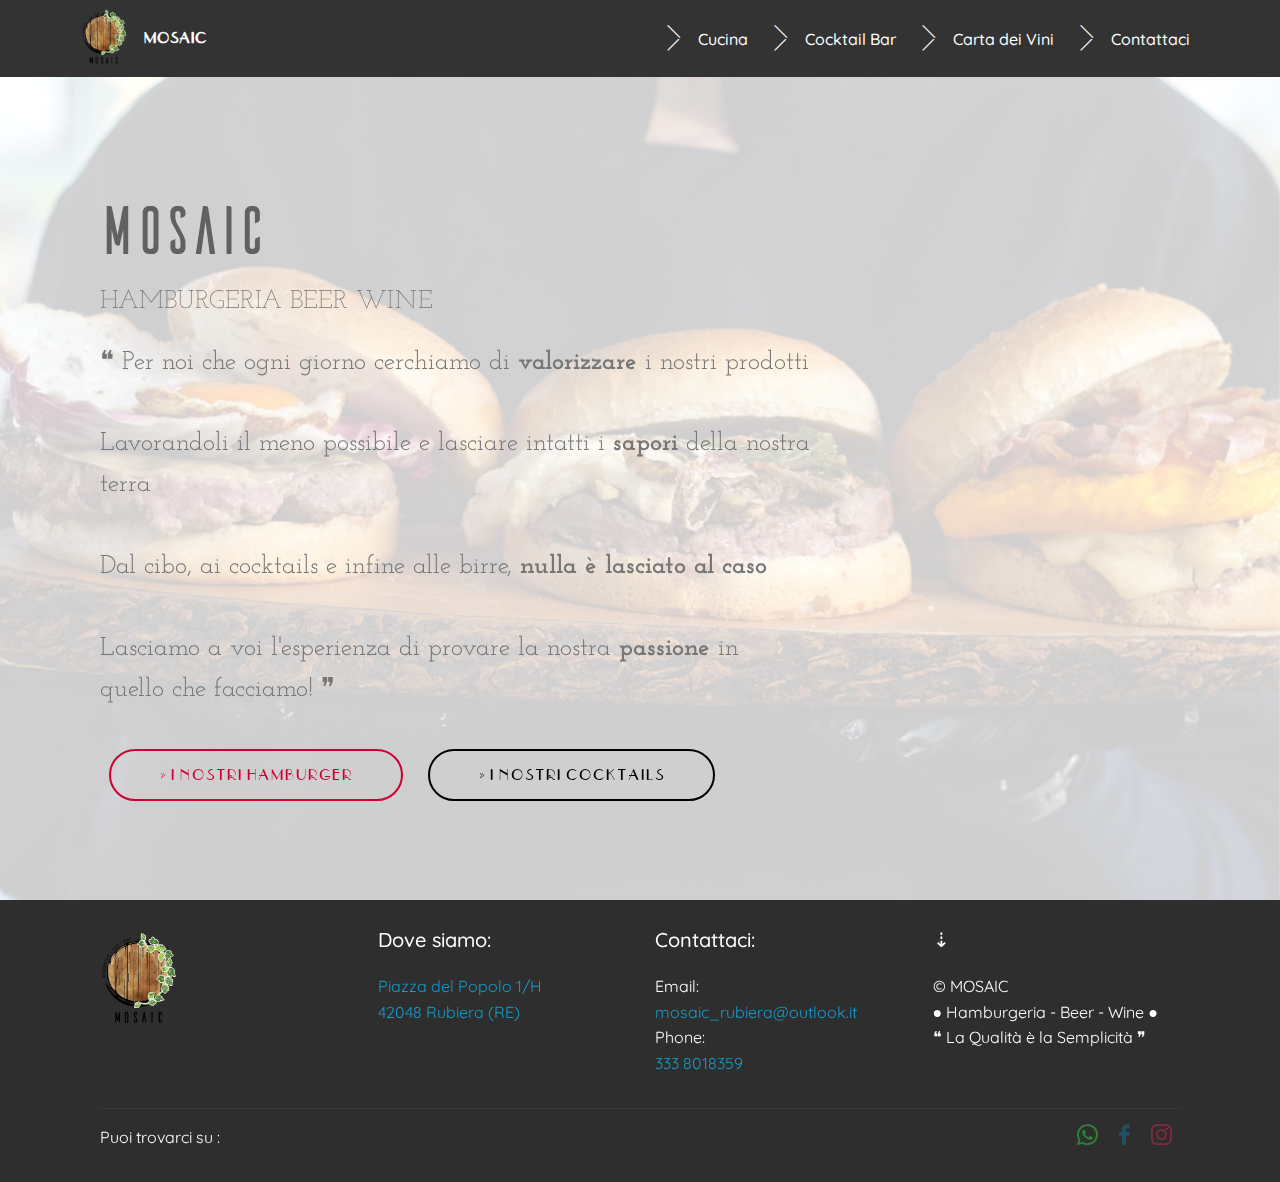
==== index.html @ 7e9bbbc9 "create github pages" ====
<!DOCTYPE html>
<html  >
<head>
  <!-- Site made with Mobirise Website Builder v4.12.3, https://mobirise.com -->
  <meta charset="UTF-8">
  <meta http-equiv="X-UA-Compatible" content="IE=edge">
  <meta name="generator" content="Mobirise v4.12.3, mobirise.com">
  <meta name="viewport" content="width=device-width, initial-scale=1, minimum-scale=1">
  <link rel="shortcut icon" href="assets/images/mosaic-logo-png-102x121.png" type="image/x-icon">
  <meta name="description" content="">
  
  
  <title>Home</title>
  <link rel="stylesheet" href="assets/web/assets/mobirise-icons/mobirise-icons.css">
  <link rel="stylesheet" href="assets/bootstrap/css/bootstrap.min.css">
  <link rel="stylesheet" href="assets/bootstrap/css/bootstrap-grid.min.css">
  <link rel="stylesheet" href="assets/bootstrap/css/bootstrap-reboot.min.css">
  <link rel="stylesheet" href="assets/socicon/css/styles.css">
  <link rel="stylesheet" href="assets/tether/tether.min.css">
  <link rel="stylesheet" href="assets/dropdown/css/style.css">
  <link rel="stylesheet" href="assets/theme/css/style.css">
  <link href="assets/fonts/style.css" rel="stylesheet">
  <link rel="preload" as="style" href="assets/mobirise/css/mbr-additional.css"><link rel="stylesheet" href="assets/mobirise/css/mbr-additional.css" type="text/css">
  
  
  
</head>
<body>
  <section class="menu cid-qTkzRZLJNu" once="menu" id="menu1-0">

    

    <nav class="navbar navbar-expand beta-menu navbar-dropdown align-items-center navbar-fixed-top navbar-toggleable-sm">
        <button class="navbar-toggler navbar-toggler-right" type="button" data-toggle="collapse" data-target="#navbarSupportedContent" aria-controls="navbarSupportedContent" aria-expanded="false" aria-label="Toggle navigation">
            <div class="hamburger">
                <span></span>
                <span></span>
                <span></span>
                <span></span>
            </div>
        </button>
        <div class="menu-logo">
            <div class="navbar-brand">
                <span class="navbar-logo">
                    <a href="https://mobirise.com">
                         <img src="assets/images/mosaic-logo-png-102x121.png" alt="Mobirise" title="" style="height: 3.8rem;">
                    </a>
                </span>
                <span class="navbar-caption-wrap"><a class="navbar-caption text-white display-4" href="index.html">
                        MOSAIC</a></span>
            </div>
        </div>
        <div class="collapse navbar-collapse" id="navbarSupportedContent">
            <ul class="navbar-nav nav-dropdown nav-right" data-app-modern-menu="true"><li class="nav-item">
                    <a class="nav-link link text-white display-7" href="page1.html"><span class="mbri-arrow-next mbr-iconfont mbr-iconfont-btn"></span>
                        
                        Cucina</a>
                </li><li class="nav-item"><a class="nav-link link text-white display-7" href="page2.html"><span class="mbri-arrow-next mbr-iconfont mbr-iconfont-btn"></span>
                        
                        Cocktail Bar</a></li><li class="nav-item"><a class="nav-link link text-white display-7" href="page3.html"><span class="mbri-arrow-next mbr-iconfont mbr-iconfont-btn"></span>
                        
                        Carta dei Vini</a></li>
                <li class="nav-item"><a class="nav-link link text-white display-7" href="page4.html"><span class="mbri-arrow-next mbr-iconfont mbr-iconfont-btn"></span>
                        
                        Contattaci</a></li></ul>
            
        </div>
    </nav>
</section>

<section class="engine"><a href="https://mobirise.info/k">develop free website</a></section><section class="header9 cid-rZrcafPmiM mbr-fullscreen mbr-parallax-background" id="header9-3">

    

    <div class="mbr-overlay" style="opacity: 0.8; background-color: rgb(255, 255, 255);">
    </div>

    <div class="container">
        <div class="media-container-column mbr-white col-lg-8 col-md-10">
            <h1 class="mbr-section-title align-left mbr-bold pb-3 mbr-fonts-style display-1"><br><span style="font-weight: normal;">MOSAIC</span></h1>
            <h3 class="mbr-section-subtitle align-left mbr-light pb-3 mbr-fonts-style display-5"><span style="font-style: normal;">
                HAMBURGERIA BEER WINE</span></h3>
            <p class="mbr-text align-left pb-3 mbr-fonts-style display-5">❝ Per noi che ogni giorno cerchiamo di <strong>valorizzare </strong>i nostri prodotti<br><br>Lavorandoli il meno possibile e lasciare intatti i <strong>sapori </strong>della nostra terra<br><br>Dal cibo, ai cocktails e infine alle birre, <strong>nulla è lasciato al caso</strong><br><br>Lasciamo a voi l'esperienza di provare la nostra <strong>passione </strong>in quello che facciamo! ❞<br></p>
            <div class="mbr-section-btn align-left"><a class="btn btn-md btn-secondary-outline display-4" href="page1.html">» I NOSTRI HAMBURGER</a>
                <a class="btn btn-md btn-black-outline display-4" href="page2.html">» I NOSTRI COCKTAILS</a></div>
        </div>
    </div>

    
</section>

<section class="cid-qTkAaeaxX5" id="footer1-2">

    

    

    <div class="container">
        <div class="media-container-row content text-white">
            <div class="col-12 col-md-3">
                <div class="media-wrap">
                    <a href="page4.html">
                        <img src="assets/images/mosaic-logo-png-192x228.png" alt="Mobirise" title="">
                    </a>
                </div>
            </div>
            <div class="col-12 col-md-3 mbr-fonts-style display-7">
                <h5 class="pb-3">Dove siamo:</h5>
                <p class="mbr-text"><a href="https://www.google.it/maps/place/MOSAIC+Hamburgeria+-+Beer+-+Wine/@44.6529522,10.77863,17z/data=!3m1!4b1!4m5!3m4!1s0x477ff0b0aa5f2885:0xf814ffbdeae01a5f!8m2!3d44.6529484!4d10.780824" target="_blank">Piazza del Popolo 1/H</a><br><a href="https://www.google.it/maps/place/MOSAIC+Hamburgeria+-+Beer+-+Wine/@44.6529522,10.77863,17z/data=!3m1!4b1!4m5!3m4!1s0x477ff0b0aa5f2885:0xf814ffbdeae01a5f!8m2!3d44.6529484!4d10.780824" target="_blank">42048 Rubiera (RE)</a></p>
            </div>
            <div class="col-12 col-md-3 mbr-fonts-style display-7">
                <h5 class="pb-3">
                    Contattaci:</h5>
                <p class="mbr-text">
                    Email:<br> <a href="mailto:mosaic_rubiera@outlook.it">mosaic_rubiera@outlook.it&nbsp;</a><br>Phone:<br> <a href="tel:+393338018359">333 8018359</a><br></p>
            </div>
            <div class="col-12 col-md-3 mbr-fonts-style display-7">
                <h5 class="pb-3">⇣</h5>
                <p class="mbr-text">© MOSAIC <br>● Hamburgeria - Beer - Wine ● 
<br>❝ La Qualità è la Semplicità ❞<br><br></p>
            </div>
        </div>
        <div class="footer-lower">
            <div class="media-container-row">
                <div class="col-sm-12">
                    <hr>
                </div>
            </div>
            <div class="media-container-row mbr-white">
                <div class="col-sm-6 copyright">
                    <p class="mbr-text mbr-fonts-style display-7">Puoi trovarci su :</p>
                </div>
                <div class="col-md-6">
                    <div class="social-list align-right">
                        <div class="soc-item">
                            <a href="https://wa.me/+393338018359">
                                <span class="mbr-iconfont mbr-iconfont-social socicon-whatsapp socicon" style="color: rgb(44, 216, 59); fill: rgb(44, 216, 59);"></span>
                            </a>
                        </div>
                        <div class="soc-item">
                            <a href="https://www.facebook.com/mosaic.rubiera" target="_blank">
                                <span class="mbr-iconfont mbr-iconfont-social socicon-facebook socicon" style="color: rgb(15, 118, 153); fill: rgb(15, 118, 153);"></span>
                            </a>
                        </div>
                        <div class="soc-item">
                            <a href="https://www.instagram.com/mosaic_rubiera/" target="_blank">
                                <span class="mbr-iconfont mbr-iconfont-social socicon-instagram socicon" style="color: rgb(204, 41, 82); fill: rgb(204, 41, 82);"></span>
                            </a>
                        </div>
                        
                        
                        
                    </div>
                </div>
            </div>
        </div>
    </div>
</section>


  <script src="assets/web/assets/jquery/jquery.min.js"></script>
  <script src="assets/popper/popper.min.js"></script>
  <script src="assets/bootstrap/js/bootstrap.min.js"></script>
  <script src="assets/tether/tether.min.js"></script>
  <script src="assets/dropdown/js/nav-dropdown.js"></script>
  <script src="assets/dropdown/js/navbar-dropdown.js"></script>
  <script src="assets/touchswipe/jquery.touch-swipe.min.js"></script>
  <script src="assets/parallax/jarallax.min.js"></script>
  <script src="assets/smoothscroll/smooth-scroll.js"></script>
  <script src="assets/theme/js/script.js"></script>
  
  
</body>
</html>
---- assets/web/assets/mobirise-icons/mobirise-icons.css ----
@font-face {
  font-family: 'MobiriseIcons';
  src:  url('mobirise-icons.eot?spat4u');
  src:  url('mobirise-icons.eot?spat4u#iefix') format('embedded-opentype'),
    url('mobirise-icons.ttf?spat4u') format('truetype'),
    url('mobirise-icons.woff?spat4u') format('woff'),
    url('mobirise-icons.svg?spat4u#MobiriseIcons') format('svg');
  font-weight: normal;
  font-style: normal;
  font-display: swap;
}

[class^="mbri-"], [class*=" mbri-"] {
  /* use !important to prevent issues with browser extensions that change fonts */
  font-family: MobiriseIcons !important;
  speak: none;
  font-style: normal;
  font-weight: normal;
  font-variant: normal;
  text-transform: none;
  line-height: 1;

  /* Better Font Rendering =========== */
  -webkit-font-smoothing: antialiased;
  -moz-osx-font-smoothing: grayscale;
}

.mbri-add-submenu:before {
  content: "\e900";
}
.mbri-alert:before {
  content: "\e901";
}
.mbri-align-center:before {
  content: "\e902";
}
.mbri-align-justify:before {
  content: "\e903";
}
.mbri-align-left:before {
  content: "\e904";
}
.mbri-align-right:before {
  content: "\e905";
}
.mbri-android:before {
  content: "\e906";
}
.mbri-apple:before {
  content: "\e907";
}
.mbri-arrow-down:before {
  content: "\e908";
}
.mbri-arrow-next:before {
  content: "\e909";
}
.mbri-arrow-prev:before {
  content: "\e90a";
}
.mbri-arrow-up:before {
  content: "\e90b";
}
.mbri-bold:before {
  content: "\e90c";
}
.mbri-bookmark:before {
  content: "\e90d";
}
.mbri-bootstrap:before {
  content: "\e90e";
}
.mbri-briefcase:before {
  content: "\e90f";
}
.mbri-browse:before {
  content: "\e910";
}
.mbri-bulleted-list:before {
  content: "\e911";
}
.mbri-calendar:before {
  content: "\e912";
}
.mbri-camera:before {
  content: "\e913";
}
.mbri-cart-add:before {
  content: "\e914";
}
.mbri-cart-full:before {
  content: "\e915";
}
.mbri-cash:before {
  content: "\e916";
}
.mbri-change-style:before {
  content: "\e917";
}
.mbri-chat:before {
  content: "\e918";
}
.mbri-clock:before {
  content: "\e919";
}
.mbri-close:before {
  content: "\e91a";
}
.mbri-cloud:before {
  content: "\e91b";
}
.mbri-code:before {
  content: "\e91c";
}
.mbri-contact-form:before {
  content: "\e91d";
}
.mbri-credit-card:before {
  content: "\e91e";
}
.mbri-cursor-click:before {
  content: "\e91f";
}
.mbri-cust-feedback:before {
  content: "\e920";
}
.mbri-database:before {
  content: "\e921";
}
.mbri-delivery:before {
  content: "\e922";
}
.mbri-desktop:before {
  content: "\e923";
}
.mbri-devices:before {
  content: "\e924";
}
.mbri-down:before {
  content: "\e925";
}
.mbri-download:before {
  content: "\e989";
}
.mbri-drag-n-drop:before {
  content: "\e927";
}
.mbri-drag-n-drop2:before {
  content: "\e928";
}
.mbri-edit:before {
  content: "\e929";
}
.mbri-edit2:before {
  content: "\e92a";
}
.mbri-error:before {
  content: "\e92b";
}
.mbri-extension:before {
  content: "\e92c";
}
.mbri-features:before {
  content: "\e92d";
}
.mbri-file:before {
  content: "\e92e";
}
.mbri-flag:before {
  content: "\e92f";
}
.mbri-folder:before {
  content: "\e930";
}
.mbri-gift:before {
  content: "\e931";
}
.mbri-github:before {
  content: "\e932";
}
.mbri-globe:before {
  content: "\e933";
}
.mbri-globe-2:before {
  content: "\e934";
}
.mbri-growing-chart:before {
  content: "\e935";
}
.mbri-hearth:before {
  content: "\e936";
}
.mbri-help:before {
  content: "\e937";
}
.mbri-home:before {
  content: "\e938";
}
.mbri-hot-cup:before {
  content: "\e939";
}
.mbri-idea:before {
  content: "\e93a";
}
.mbri-image-gallery:before {
  content: "\e93b";
}
.mbri-image-slider:before {
  content: "\e93c";
}
.mbri-info:before {
  content: "\e93d";
}
.mbri-italic:before {
  content: "\e93e";
}
.mbri-key:before {
  content: "\e93f";
}
.mbri-laptop:before {
  content: "\e940";
}
.mbri-layers:before {
  content: "\e941";
}
.mbri-left-right:before {
  content: "\e942";
}
.mbri-left:before {
  content: "\e943";
}
.mbri-letter:before {
  content: "\e944";
}
.mbri-like:before {
  content: "\e945";
}
.mbri-link:before {
  content: "\e946";
}
.mbri-lock:before {
  content: "\e947";
}
.mbri-login:before {
  content: "\e948";
}
.mbri-logout:before {
  content: "\e949";
}
.mbri-magic-stick:before {
  content: "\e94a";
}
.mbri-map-pin:before {
  content: "\e94b";
}
.mbri-menu:before {
  content: "\e94c";
}
.mbri-mobile:before {
  content: "\e94d";
}
.mbri-mobile2:before {
  content: "\e94e";
}
.mbri-mobirise:before {
  content: "\e94f";
}
.mbri-more-horizontal:before {
  content: "\e950";
}
.mbri-more-vertical:before {
  content: "\e951";
}
.mbri-music:before {
  content: "\e952";
}
.mbri-new-file:before {
  content: "\e953";
}
.mbri-numbered-list:before {
  content: "\e954";
}
.mbri-opened-folder:before {
  content: "\e955";
}
.mbri-pages:before {
  content: "\e956";
}
.mbri-paper-plane:before {
  content: "\e957";
}
.mbri-paperclip:before {
  content: "\e958";
}
.mbri-photo:before {
  content: "\e959";
}
.mbri-photos:before {
  content: "\e95a";
}
.mbri-pin:before {
  content: "\e95b";
}
.mbri-play:before {
  content: "\e95c";
}
.mbri-plus:before {
  content: "\e95d";
}
.mbri-preview:before {
  content: "\e95e";
}
.mbri-print:before {
  content: "\e95f";
}
.mbri-protect:before {
  content: "\e960";
}
.mbri-question:before {
  content: "\e961";
}
.mbri-quote-left:before {
  content: "\e962";
}
.mbri-quote-right:before {
  content: "\e963";
}
.mbri-refresh:before {
  content: "\e964";
}
.mbri-responsive:before {
  content: "\e965";
}
.mbri-right:before {
  content: "\e966";
}
.mbri-rocket:before {
  content: "\e967";
}
.mbri-sad-face:before {
  content: "\e968";
}
.mbri-sale:before {
  content: "\e969";
}
.mbri-save:before {
  content: "\e96a";
}
.mbri-search:before {
  content: "\e96b";
}
.mbri-setting:before {
  content: "\e96c";
}
.mbri-setting2:before {
  content: "\e96d";
}
.mbri-setting3:before {
  content: "\e96e";
}
.mbri-share:before {
  content: "\e96f";
}
.mbri-shopping-bag:before {
  content: "\e970";
}
.mbri-shopping-basket:before {
  content: "\e971";
}
.mbri-shopping-cart:before {
  content: "\e972";
}
.mbri-sites:before {
  content: "\e973";
}
.mbri-smile-face:before {
  content: "\e974";
}
.mbri-speed:before {
  content: "\e975";
}
.mbri-star:before {
  content: "\e976";
}
.mbri-success:before {
  content: "\e977";
}
.mbri-sun:before {
  content: "\e978";
}
.mbri-sun2:before {
  content: "\e979";
}
.mbri-tablet:before {
  content: "\e97a";
}
.mbri-tablet-vertical:before {
  content: "\e97b";
}
.mbri-target:before {
  content: "\e97c";
}
.mbri-timer:before {
  content: "\e97d";
}
.mbri-to-ftp:before {
  content: "\e97e";
}
.mbri-to-local-drive:before {
  content: "\e97f";
}
.mbri-touch-swipe:before {
  content: "\e980";
}
.mbri-touch:before {
  content: "\e981";
}
.mbri-trash:before {
  content: "\e982";
}
.mbri-underline:before {
  content: "\e983";
}
.mbri-unlink:before {
  content: "\e984";
}
.mbri-unlock:before {
  content: "\e985";
}
.mbri-up-down:before {
  content: "\e986";
}
.mbri-up:before {
  content: "\e987";
}
.mbri-update:before {
  content: "\e988";
}
.mbri-upload:before {
 content: "\e926"; 
}
.mbri-user:before {
  content: "\e98a";
}
.mbri-user2:before {
  content: "\e98b";
}
.mbri-users:before {
  content: "\e98c";
}
.mbri-video:before {
  content: "\e98d";
}
.mbri-video-play:before {
  content: "\e98e";
}
.mbri-watch:before {
  content: "\e98f";
}
.mbri-website-theme:before {
  content: "\e990";
}
.mbri-wifi:before {
  content: "\e991";
}
.mbri-windows:before {
  content: "\e992";
}
.mbri-zoom-out:before {
  content: "\e993";
}
.mbri-redo:before {
  content: "\e994";
}
.mbri-undo:before {
  content: "\e995";
}
---- assets/socicon/css/styles.css ----
@charset "UTF-8";

@font-face {
  font-family: 'Socicon';
  src:  url('../fonts/socicon.eot');
  src:  url('../fonts/socicon.eot?#iefix') format('embedded-opentype'),
    url('../fonts/socicon.woff2') format('woff2'),
    url('../fonts/socicon.ttf') format('truetype'),
    url('../fonts/socicon.woff') format('woff'),
    url('../fonts/socicon.svg#socicon') format('svg');
  font-weight: normal;
  font-style: normal;
}

[data-icon]:before {
  font-family: "socicon" !important;
  content: attr(data-icon);
  font-style: normal !important;
  font-weight: normal !important;
  font-variant: normal !important;
  text-transform: none !important;
  speak: none;
  line-height: 1;
  -webkit-font-smoothing: antialiased;
  -moz-osx-font-smoothing: grayscale;
}

[class^="socicon-"], [class*=" socicon-"] {
  /* use !important to prevent issues with browser extensions that change fonts */
  font-family: 'Socicon' !important;
  speak: none;
  font-style: normal;
  font-weight: normal;
  font-variant: normal;
  text-transform: none;
  line-height: 1;

  /* Better Font Rendering =========== */
  -webkit-font-smoothing: antialiased;
  -moz-osx-font-smoothing: grayscale;
}

.socicon-eitaa:before {
  content: "\e97c";
}
.socicon-soroush:before {
  content: "\e97d";
}
.socicon-bale:before {
  content: "\e97e";
}
.socicon-zazzle:before {
  content: "\e97b";
}
.socicon-society6:before {
  content: "\e97a";
}
.socicon-redbubble:before {
  content: "\e979";
}
.socicon-avvo:before {
  content: "\e978";
}
.socicon-stitcher:before {
  content: "\e977";
}
.socicon-googlehangouts:before {
  content: "\e974";
}
.socicon-dlive:before {
  content: "\e975";
}
.socicon-vsco:before {
  content: "\e976";
}
.socicon-flipboard:before {
  content: "\e973";
}
.socicon-ubuntu:before {
  content: "\e958";
}
.socicon-artstation:before {
  content: "\e959";
}
.socicon-invision:before {
  content: "\e95a";
}
.socicon-torial:before {
  content: "\e95b";
}
.socicon-collectorz:before {
  content: "\e95c";
}
.socicon-seenthis:before {
  content: "\e95d";
}
.socicon-googleplaymusic:before {
  content: "\e95e";
}
.socicon-debian:before {
  content: "\e95f";
}
.socicon-filmfreeway:before {
  content: "\e960";
}
.socicon-gnome:before {
  content: "\e961";
}
.socicon-itchio:before {
  content: "\e962";
}
.socicon-jamendo:before {
  content: "\e963";
}
.socicon-mix:before {
  content: "\e964";
}
.socicon-sharepoint:before {
  content: "\e965";
}
.socicon-tinder:before {
  content: "\e966";
}
.socicon-windguru:before {
  content: "\e967";
}
.socicon-cdbaby:before {
  content: "\e968";
}
.socicon-elementaryos:before {
  content: "\e969";
}
.socicon-stage32:before {
  content: "\e96a";
}
.socicon-tiktok:before {
  content: "\e96b";
}
.socicon-gitter:before {
  content: "\e96c";
}
.socicon-letterboxd:before {
  content: "\e96d";
}
.socicon-threema:before {
  content: "\e96e";
}
.socicon-splice:before {
  content: "\e96f";
}
.socicon-metapop:before {
  content: "\e970";
}
.socicon-naver:before {
  content: "\e971";
}
.socicon-remote:before {
  content: "\e972";
}
.socicon-internet:before {
  content: "\e957";
}
.socicon-moddb:before {
  content: "\e94b";
}
.socicon-indiedb:before {
  content: "\e94c";
}
.socicon-traxsource:before {
  content: "\e94d";
}
.socicon-gamefor:before {
  content: "\e94e";
}
.socicon-pixiv:before {
  content: "\e94f";
}
.socicon-myanimelist:before {
  content: "\e950";
}
.socicon-blackberry:before {
  content: "\e951";
}
.socicon-wickr:before {
  content: "\e952";
}
.socicon-spip:before {
  content: "\e953";
}
.socicon-napster:before {
  content: "\e954";
}
.socicon-beatport:before {
  content: "\e955";
}
.socicon-hackerone:before {
  content: "\e956";
}
.socicon-hackernews:before {
  content: "\e946";
}
.socicon-smashwords:before {
  content: "\e947";
}
.socicon-kobo:before {
  content: "\e948";
}
.socicon-bookbub:before {
  content: "\e949";
}
.socicon-mailru:before {
  content: "\e94a";
}
.socicon-gitlab:before {
  content: "\e945";
}
.socicon-instructables:before {
  content: "\e944";
}
.socicon-portfolio:before {
  content: "\e943";
}
.socicon-codered:before {
  content: "\e940";
}
.socicon-origin:before {
  content: "\e941";
}
.socicon-nextdoor:before {
  content: "\e942";
}
.socicon-udemy:before {
  content: "\e93f";
}
.socicon-livemaster:before {
  content: "\e93e";
}
.socicon-crunchbase:before {
  content: "\e93b";
}
.socicon-homefy:before {
  content: "\e93c";
}
.socicon-calendly:before {
  content: "\e93d";
}
.socicon-realtor:before {
  content: "\e90f";
}
.socicon-tidal:before {
  content: "\e910";
}
.socicon-qobuz:before {
  content: "\e911";
}
.socicon-natgeo:before {
  content: "\e912";
}
.socicon-mastodon:before {
  content: "\e913";
}
.socicon-unsplash:before {
  content: "\e914";
}
.socicon-homeadvisor:before {
  content: "\e915";
}
.socicon-angieslist:before {
  content: "\e916";
}
.socicon-codepen:before {
  content: "\e917";
}
.socicon-slack:before {
  content: "\e918";
}
.socicon-openaigym:before {
  content: "\e919";
}
.socicon-logmein:before {
  content: "\e91a";
}
.socicon-fiverr:before {
  content: "\e91b";
}
.socicon-gotomeeting:before {
  content: "\e91c";
}
.socicon-aliexpress:before {
  content: "\e91d";
}
.socicon-guru:before {
  content: "\e91e";
}
.socicon-appstore:before {
  content: "\e91f";
}
.socicon-homes:before {
  content: "\e920";
}
.socicon-zoom:before {
  content: "\e921";
}
.socicon-alibaba:before {
  content: "\e922";
}
.socicon-craigslist:before {
  content: "\e923";
}
.socicon-wix:before {
  content: "\e924";
}
.socicon-redfin:before {
  content: "\e925";
}
.socicon-googlecalendar:before {
  content: "\e926";
}
.socicon-shopify:before {
  content: "\e927";
}
.socicon-freelancer:before {
  content: "\e928";
}
.socicon-seedrs:before {
  content: "\e929";
}
.socicon-bing:before {
  content: "\e92a";
}
.socicon-doodle:before {
  content: "\e92b";
}
.socicon-bonanza:before {
  content: "\e92c";
}
.socicon-squarespace:before {
  content: "\e92d";
}
.socicon-toptal:before {
  content: "\e92e";
}
.socicon-gust:before {
  content: "\e92f";
}
.socicon-ask:before {
  content: "\e930";
}
.socicon-trulia:before {
  content: "\e931";
}
.socicon-loomly:before {
  content: "\e932";
}
.socicon-ghost:before {
  content: "\e933";
}
.socicon-upwork:before {
  content: "\e934";
}
.socicon-fundable:before {
  content: "\e935";
}
.socicon-booking:before {
  content: "\e936";
}
.socicon-googlemaps:before {
  content: "\e937";
}
.socicon-zillow:before {
  content: "\e938";
}
.socicon-niconico:before {
  content: "\e939";
}
.socicon-toneden:before {
  content: "\e93a";
}
.socicon-augment:before {
  content: "\e908";
}
.socicon-bitbucket:before {
  content: "\e909";
}
.socicon-fyuse:before {
  content: "\e90a";
}
.socicon-yt-gaming:before {
  content: "\e90b";
}
.socicon-sketchfab:before {
  content: "\e90c";
}
.socicon-mobcrush:before {
  content: "\e90d";
}
.socicon-microsoft:before {
  content: "\e90e";
}
.socicon-pandora:before {
  content: "\e907";
}
.socicon-messenger:before {
  content: "\e906";
}
.socicon-gamewisp:before {
  content: "\e905";
}
.socicon-bloglovin:before {
  content: "\e904";
}
.socicon-tunein:before {
  content: "\e903";
}
.socicon-gamejolt:before {
  content: "\e901";
}
.socicon-trello:before {
  content: "\e902";
}
.socicon-spreadshirt:before {
  content: "\e900";
}
.socicon-500px:before {
  content: "\e000";
}
.socicon-8tracks:before {
  content: "\e001";
}
.socicon-airbnb:before {
  content: "\e002";
}
.socicon-alliance:before {
  content: "\e003";
}
.socicon-amazon:before {
  content: "\e004";
}
.socicon-amplement:before {
  content: "\e005";
}
.socicon-android:before {
  content: "\e006";
}
.socicon-angellist:before {
  content: "\e007";
}
.socicon-apple:before {
  content: "\e008";
}
.socicon-appnet:before {
  content: "\e009";
}
.socicon-baidu:before {
  content: "\e00a";
}
.socicon-bandcamp:before {
  content: "\e00b";
}
.socicon-battlenet:before {
  content: "\e00c";
}
.socicon-mixer:before {
  content: "\e00d";
}
.socicon-bebee:before {
  content: "\e00e";
}
.socicon-bebo:before {
  content: "\e00f";
}
.socicon-behance:before {
  content: "\e010";
}
.socicon-blizzard:before {
  content: "\e011";
}
.socicon-blogger:before {
  content: "\e012";
}
.socicon-buffer:before {
  content: "\e013";
}
.socicon-chrome:before {
  content: "\e014";
}
.socicon-coderwall:before {
  content: "\e015";
}
.socicon-curse:before {
  content: "\e016";
}
.socicon-dailymotion:before {
  content: "\e017";
}
.socicon-deezer:before {
  content: "\e018";
}
.socicon-delicious:before {
  content: "\e019";
}
.socicon-deviantart:before {
  content: "\e01a";
}
.socicon-diablo:before {
  content: "\e01b";
}
.socicon-digg:before {
  content: "\e01c";
}
.socicon-discord:before {
  content: "\e01d";
}
.socicon-disqus:before {
  content: "\e01e";
}
.socicon-douban:before {
  content: "\e01f";
}
.socicon-draugiem:before {
  content: "\e020";
}
.socicon-dribbble:before {
  content: "\e021";
}
.socicon-drupal:before {
  content: "\e022";
}
.socicon-ebay:before {
  content: "\e023";
}
.socicon-ello:before {
  content: "\e024";
}
.socicon-endomodo:before {
  content: "\e025";
}
.socicon-envato:before {
  content: "\e026";
}
.socicon-etsy:before {
  content: "\e027";
}
.socicon-facebook:before {
  content: "\e028";
}
.socicon-feedburner:before {
  content: "\e029";
}
.socicon-filmweb:before {
  content: "\e02a";
}
.socicon-firefox:before {
  content: "\e02b";
}
.socicon-flattr:before {
  content: "\e02c";
}
.socicon-flickr:before {
  content: "\e02d";
}
.socicon-formulr:before {
  content: "\e02e";
}
.socicon-forrst:before {
  content: "\e02f";
}
.socicon-foursquare:before {
  content: "\e030";
}
.socicon-friendfeed:before {
  content: "\e031";
}
.socicon-github:before {
  content: "\e032";
}
.socicon-goodreads:before {
  content: "\e033";
}
.socicon-google:before {
  content: "\e034";
}
.socicon-googlescholar:before {
  content: "\e035";
}
.socicon-googlegroups:before {
  content: "\e036";
}
.socicon-googlephotos:before {
  content: "\e037";
}
.socicon-googleplus:before {
  content: "\e038";
}
.socicon-grooveshark:before {
  content: "\e039";
}
.socicon-hackerrank:before {
  content: "\e03a";
}
.socicon-hearthstone:before {
  content: "\e03b";
}
.socicon-hellocoton:before {
  content: "\e03c";
}
.socicon-heroes:before {
  content: "\e03d";
}
.socicon-smashcast:before {
  content: "\e03e";
}
.socicon-horde:before {
  content: "\e03f";
}
.socicon-houzz:before {
  content: "\e040";
}
.socicon-icq:before {
  content: "\e041";
}
.socicon-identica:before {
  content: "\e042";
}
.socicon-imdb:before {
  content: "\e043";
}
.socicon-instagram:before {
  content: "\e044";
}
.socicon-issuu:before {
  content: "\e045";
}
.socicon-istock:before {
  content: "\e046";
}
.socicon-itunes:before {
  content: "\e047";
}
.socicon-keybase:before {
  content: "\e048";
}
.socicon-lanyrd:before {
  content: "\e049";
}
.socicon-lastfm:before {
  content: "\e04a";
}
.socicon-line:before {
  content: "\e04b";
}
.socicon-linkedin:before {
  content: "\e04c";
}
.socicon-livejournal:before {
  content: "\e04d";
}
.socicon-lyft:before {
  content: "\e04e";
}
.socicon-macos:before {
  content: "\e04f";
}
.socicon-mail:before {
  content: "\e050";
}
.socicon-medium:before {
  content: "\e051";
}
.socicon-meetup:before {
  content: "\e052";
}
.socicon-mixcloud:before {
  content: "\e053";
}
.socicon-modelmayhem:before {
  content: "\e054";
}
.socicon-mumble:before {
  content: "\e055";
}
.socicon-myspace:before {
  content: "\e056";
}
.socicon-newsvine:before {
  content: "\e057";
}
.socicon-nintendo:before {
  content: "\e058";
}
.socicon-npm:before {
  content: "\e059";
}
.socicon-odnoklassniki:before {
  content: "\e05a";
}
.socicon-openid:before {
  content: "\e05b";
}
.socicon-opera:before {
  content: "\e05c";
}
.socicon-outlook:before {
  content: "\e05d";
}
.socicon-overwatch:before {
  content: "\e05e";
}
.socicon-patreon:before {
  content: "\e05f";
}
.socicon-paypal:before {
  content: "\e060";
}
.socicon-periscope:before {
  content: "\e061";
}
.socicon-persona:before {
  content: "\e062";
}
.socicon-pinterest:before {
  content: "\e063";
}
.socicon-play:before {
  content: "\e064";
}
.socicon-player:before {
  content: "\e065";
}
.socicon-playstation:before {
  content: "\e066";
}
.socicon-pocket:before {
  content: "\e067";
}
.socicon-qq:before {
  content: "\e068";
}
.socicon-quora:before {
  content: "\e069";
}
.socicon-raidcall:before {
  content: "\e06a";
}
.socicon-ravelry:before {
  content: "\e06b";
}
.socicon-reddit:before {
  content: "\e06c";
}
.socicon-renren:before {
  content: "\e06d";
}
.socicon-researchgate:before {
  content: "\e06e";
}
.socicon-residentadvisor:before {
  content: "\e06f";
}
.socicon-reverbnation:before {
  content: "\e070";
}
.socicon-rss:before {
  content: "\e071";
}
.socicon-sharethis:before {
  content: "\e072";
}
.socicon-skype:before {
  content: "\e073";
}
.socicon-slideshare:before {
  content: "\e074";
}
.socicon-smugmug:before {
  content: "\e075";
}
.socicon-snapchat:before {
  content: "\e076";
}
.socicon-songkick:before {
  content: "\e077";
}
.socicon-soundcloud:before {
  content: "\e078";
}
.socicon-spotify:before {
  content: "\e079";
}
.socicon-stackexchange:before {
  content: "\e07a";
}
.socicon-stackoverflow:before {
  content: "\e07b";
}
.socicon-starcraft:before {
  content: "\e07c";
}
.socicon-stayfriends:before {
  content: "\e07d";
}
.socicon-steam:before {
  content: "\e07e";
}
.socicon-storehouse:before {
  content: "\e07f";
}
.socicon-strava:before {
  content: "\e080";
}
.socicon-streamjar:before {
  content: "\e081";
}
.socicon-stumbleupon:before {
  content: "\e082";
}
.socicon-swarm:before {
  content: "\e083";
}
.socicon-teamspeak:before {
  content: "\e084";
}
.socicon-teamviewer:before {
  content: "\e085";
}
.socicon-technorati:before {
  content: "\e086";
}
.socicon-telegram:before {
  content: "\e087";
}
.socicon-tripadvisor:before {
  content: "\e088";
}
.socicon-tripit:before {
  content: "\e089";
}
.socicon-triplej:before {
  content: "\e08a";
}
.socicon-tumblr:before {
  content: "\e08b";
}
.socicon-twitch:before {
  content: "\e08c";
}
.socicon-twitter:before {
  content: "\e08d";
}
.socicon-uber:before {
  content: "\e08e";
}
.socicon-ventrilo:before {
  content: "\e08f";
}
.socicon-viadeo:before {
  content: "\e090";
}
.socicon-viber:before {
  content: "\e091";
}
.socicon-viewbug:before {
  content: "\e092";
}
.socicon-vimeo:before {
  content: "\e093";
}
.socicon-vine:before {
  content: "\e094";
}
.socicon-vkontakte:before {
  content: "\e095";
}
.socicon-warcraft:before {
  content: "\e096";
}
.socicon-wechat:before {
  content: "\e097";
}
.socicon-weibo:before {
  content: "\e098";
}
.socicon-whatsapp:before {
  content: "\e099";
}
.socicon-wikipedia:before {
  content: "\e09a";
}
.socicon-windows:before {
  content: "\e09b";
}
.socicon-wordpress:before {
  content: "\e09c";
}
.socicon-wykop:before {
  content: "\e09d";
}
.socicon-xbox:before {
  content: "\e09e";
}
.socicon-xing:before {
  content: "\e09f";
}
.socicon-yahoo:before {
  content: "\e0a0";
}
.socicon-yammer:before {
  content: "\e0a1";
}
.socicon-yandex:before {
  content: "\e0a2";
}
.socicon-yelp:before {
  content: "\e0a3";
}
.socicon-younow:before {
  content: "\e0a4";
}
.socicon-youtube:before {
  content: "\e0a5";
}
.socicon-zapier:before {
  content: "\e0a6";
}
.socicon-zerply:before {
  content: "\e0a7";
}
.socicon-zomato:before {
  content: "\e0a8";
}
.socicon-zynga:before {
  content: "\e0a9";
}
---- assets/dropdown/css/style.css ----
.navbar-dropdown {
  left: 0;
  padding: 0;
  position: absolute;
  right: 0;
  top: 0;
  transition: all 0.45s ease;
  z-index: 1030;
  background: #282828; }
  .navbar-dropdown .navbar-logo {
    margin-right: 0.8rem;
    transition: margin 0.3s ease-in-out;
    vertical-align: middle; }
    .navbar-dropdown .navbar-logo img {
      height: 3.125rem;
      transition: all 0.3s ease-in-out; }
    .navbar-dropdown .navbar-logo.mbr-iconfont {
      font-size: 3.125rem;
      line-height: 3.125rem; }
  .navbar-dropdown .navbar-caption {
    font-weight: 700;
    white-space: normal;
    vertical-align: -4px;
    line-height: 3.125rem !important; }
    .navbar-dropdown .navbar-caption, .navbar-dropdown .navbar-caption:hover {
      color: inherit;
      text-decoration: none; }
  .navbar-dropdown .mbr-iconfont + .navbar-caption {
    vertical-align: -1px; }
  .navbar-dropdown.navbar-fixed-top {
    position: fixed; }
  .navbar-dropdown .navbar-brand span {
    vertical-align: -4px; }
  .navbar-dropdown.bg-color.transparent {
    background: none; }
  .navbar-dropdown.navbar-short .navbar-brand {
    padding: 0.625rem 0; }
    .navbar-dropdown.navbar-short .navbar-brand span {
      vertical-align: -1px; }
  .navbar-dropdown.navbar-short .navbar-caption {
    line-height: 2.375rem !important;
    vertical-align: -2px; }
  .navbar-dropdown.navbar-short .navbar-logo {
    margin-right: 0.5rem; }
    .navbar-dropdown.navbar-short .navbar-logo img {
      height: 2.375rem; }
    .navbar-dropdown.navbar-short .navbar-logo.mbr-iconfont {
      font-size: 2.375rem;
      line-height: 2.375rem; }
  .navbar-dropdown.navbar-short .mbr-table-cell {
    height: 3.625rem; }
  .navbar-dropdown .navbar-close {
    left: 0.6875rem;
    position: fixed;
    top: 0.75rem;
    z-index: 1000; }
  .navbar-dropdown .hamburger-icon {
    content: "";
    display: inline-block;
    vertical-align: middle;
    width: 16px;
    -webkit-box-shadow: 0 -6px 0 1px #282828,0 0 0 1px #282828,0 6px 0 1px #282828;
    -moz-box-shadow: 0 -6px 0 1px #282828,0 0 0 1px #282828,0 6px 0 1px #282828;
    box-shadow: 0 -6px 0 1px #282828,0 0 0 1px #282828,0 6px 0 1px #282828; }

.dropdown-menu .dropdown-toggle[data-toggle="dropdown-submenu"]::after {
  border-bottom: 0.35em solid transparent;
  border-left: 0.35em solid;
  border-right: 0;
  border-top: 0.35em solid transparent;
  margin-left: 0.3rem; }

.dropdown-menu .dropdown-item:focus {
  outline: 0; }

.nav-dropdown {
  font-size: 0.75rem;
  font-weight: 500;
  height: auto !important; }
  .nav-dropdown .nav-btn {
    padding-left: 1rem; }
  .nav-dropdown .link {
    margin: .667em 1.667em;
    font-weight: 500;
    padding: 0;
    transition: color .2s ease-in-out; }
    .nav-dropdown .link.dropdown-toggle {
      margin-right: 2.583em; }
      .nav-dropdown .link.dropdown-toggle::after {
        margin-left: .25rem;
        border-top: 0.35em solid;
        border-right: 0.35em solid transparent;
        border-left: 0.35em solid transparent;
        border-bottom: 0; }
      .nav-dropdown .link.dropdown-toggle[aria-expanded="true"] {
        margin: 0;
        padding: 0.667em 3.263em  0.667em 1.667em; }
  .nav-dropdown .link::after,
  .nav-dropdown .dropdown-item::after {
    color: inherit; }
  .nav-dropdown .btn {
    font-size: 0.75rem;
    font-weight: 700;
    letter-spacing: 0;
    margin-bottom: 0;
    padding-left: 1.25rem;
    padding-right: 1.25rem; }
  .nav-dropdown .dropdown-menu {
    border-radius: 0;
    border: 0;
    left: 0;
    margin: 0;
    padding-bottom: 1.25rem;
    padding-top: 1.25rem;
    position: relative; }
  .nav-dropdown .dropdown-submenu {
    margin-left: 0.125rem;
    top: 0; }
  .nav-dropdown .dropdown-item {
    font-weight: 500;
    line-height: 2;
    padding: 0.3846em 4.615em 0.3846em 1.5385em;
    position: relative;
    transition: color .2s ease-in-out, background-color .2s ease-in-out; }
    .nav-dropdown .dropdown-item::after {
      margin-top: -0.3077em;
      position: absolute;
      right: 1.1538em;
      top: 50%; }
    .nav-dropdown .dropdown-item:focus, .nav-dropdown .dropdown-item:hover {
      background: none; }

@media (max-width: 767px) {
  .nav-dropdown.navbar-toggleable-sm {
    bottom: 0;
    display: none;
    left: 0;
    overflow-x: hidden;
    position: fixed;
    top: 0;
    transform: translateX(-100%);
    -ms-transform: translateX(-100%);
    -webkit-transform: translateX(-100%);
    width: 18.75rem;
    z-index: 999; } }
.nav-dropdown.navbar-toggleable-xl {
  bottom: 0;
  display: none;
  left: 0;
  overflow-x: hidden;
  position: fixed;
  top: 0;
  transform: translateX(-100%);
  -ms-transform: translateX(-100%);
  -webkit-transform: translateX(-100%);
  width: 18.75rem;
  z-index: 999; }

.nav-dropdown-sm {
  display: block !important;
  overflow-x: hidden;
  overflow: auto;
  padding-top: 3.875rem; }
  .nav-dropdown-sm::after {
    content: "";
    display: block;
    height: 3rem;
    width: 100%; }
  .nav-dropdown-sm.collapse.in ~ .navbar-close {
    display: block !important; }
  .nav-dropdown-sm.collapsing, .nav-dropdown-sm.collapse.in {
    transform: translateX(0);
    -ms-transform: translateX(0);
    -webkit-transform: translateX(0);
    transition: all 0.25s ease-out;
    -webkit-transition: all 0.25s ease-out;
    background: #282828; }
  .nav-dropdown-sm.collapsing[aria-expanded="false"] {
    transform: translateX(-100%);
    -ms-transform: translateX(-100%);
    -webkit-transform: translateX(-100%); }
  .nav-dropdown-sm .nav-item {
    display: block;
    margin-left: 0 !important;
    padding-left: 0; }
  .nav-dropdown-sm .link,
  .nav-dropdown-sm .dropdown-item {
    border-top: 1px dotted rgba(255, 255, 255, 0.1);
    font-size: 0.8125rem;
    line-height: 1.6;
    margin: 0 !important;
    padding: 0.875rem 2.4rem 0.875rem 1.5625rem !important;
    position: relative;
    white-space: normal; }
    .nav-dropdown-sm .link:focus, .nav-dropdown-sm .link:hover,
    .nav-dropdown-sm .dropdown-item:focus,
    .nav-dropdown-sm .dropdown-item:hover {
      background: rgba(0, 0, 0, 0.2) !important;
      color: #c0a375; }
  .nav-dropdown-sm .nav-btn {
    position: relative;
    padding: 1.5625rem 1.5625rem 0 1.5625rem; }
    .nav-dropdown-sm .nav-btn::before {
      border-top: 1px dotted rgba(255, 255, 255, 0.1);
      content: "";
      left: 0;
      position: absolute;
      top: 0;
      width: 100%; }
    .nav-dropdown-sm .nav-btn + .nav-btn {
      padding-top: 0.625rem; }
      .nav-dropdown-sm .nav-btn + .nav-btn::before {
        display: none; }
  .nav-dropdown-sm .btn {
    padding: 0.625rem 0; }
  .nav-dropdown-sm .dropdown-toggle[data-toggle="dropdown-submenu"]::after {
    margin-left: .25rem;
    border-top: 0.35em solid;
    border-right: 0.35em solid transparent;
    border-left: 0.35em solid transparent;
    border-bottom: 0; }
  .nav-dropdown-sm .dropdown-toggle[data-toggle="dropdown-submenu"][aria-expanded="true"]::after {
    border-top: 0;
    border-right: 0.35em solid transparent;
    border-left: 0.35em solid transparent;
    border-bottom: 0.35em solid; }
  .nav-dropdown-sm .dropdown-menu {
    margin: 0;
    padding: 0;
    position: relative;
    top: 0;
    left: 0;
    width: 100%;
    border: 0;
    float: none;
    border-radius: 0;
    background: none; }
  .nav-dropdown-sm .dropdown-submenu {
    left: 100%;
    margin-left: 0.125rem;
    margin-top: -1.25rem;
    top: 0; }

.navbar-toggleable-sm .nav-dropdown .dropdown-menu {
  position: absolute; }

.navbar-toggleable-sm .nav-dropdown .dropdown-submenu {
  left: 100%;
  margin-left: 0.125rem;
  margin-top: -1.25rem;
  top: 0; }

.navbar-toggleable-sm.opened .nav-dropdown .dropdown-menu {
  position: relative; }

.navbar-toggleable-sm.opened .nav-dropdown .dropdown-submenu {
  left: 0;
  margin-left: 00rem;
  margin-top: 0rem;
  top: 0; }

.is-builder .nav-dropdown.collapsing {
  transition: none !important; }

/*# sourceMappingURL=style.css.map */
---- assets/theme/css/style.css ----
@charset "UTF-8";
/*!
 * Mobirise v4 theme (https://mobirise.com/)
 * Copyright 2017 Mobirise
 */
section {
  background-color: #eeeeee;
}

body {
  font-style: normal;
  line-height: 1.5;
}

section,
.container,
.container-fluid {
  position: relative;
  word-wrap: break-word;
}

a.mbr-iconfont:hover {
  text-decoration: none;
}

.article .lead p,
.article .lead ul,
.article .lead ol,
.article .lead pre,
.article .lead blockquote {
  margin-bottom: 0;
}

ul,
ol,
pre,
blockquote {
  margin-bottom: 2.3125rem;
}

pre {
  background: #f4f4f4;
  padding: 10px 24px;
  white-space: pre-wrap;
}

.inactive {
  -webkit-user-select: none;
  -moz-user-select: none;
  -ms-user-select: none;
  user-select: none;
  pointer-events: none;
  -webkit-user-drag: none;
  user-drag: none;
}

.mbr-section__comments .row {
  justify-content: center;
  -webkit-justify-content: center;
}

a {
  font-style: normal;
  font-weight: 400;
  cursor: pointer;
}
a, a:hover {
  text-decoration: none;
}

figure {
  margin-bottom: 0;
}

body {
  color: #232323;
}

h1,
h2,
h3,
h4,
h5,
h6,
.h1,
.h2,
.h3,
.h4,
.h5,
.h6,
.display-1,
.display-2,
.display-3,
.display-4 {
  line-height: 1;
  word-break: break-word;
  word-wrap: break-word;
}

.mbr-section-title {
  font-style: normal;
  line-height: 1.2;
}

.mbr-section-subtitle {
  line-height: 1.3;
}

.mbr-text {
  font-style: normal;
  line-height: 1.6;
}

b,
strong {
  font-weight: bold;
}

blockquote {
  padding: 10px 0 10px 20px;
  position: relative;
  border-left: 2px solid;
  border-color: #ff3366;
}

input:-webkit-autofill, input:-webkit-autofill:hover, input:-webkit-autofill:focus, input:-webkit-autofill:active {
  transition-delay: 9999s;
  transition-property: background-color, color;
}

textarea[type=hidden] {
  display: none;
}

body {
  position: relative;
}

section {
  background-position: 50% 50%;
  background-repeat: no-repeat;
  background-size: cover;
}
section .mbr-background-video,
section .mbr-background-video-preview {
  position: absolute;
  bottom: 0;
  left: 0;
  right: 0;
  top: 0;
}

.hidden {
  visibility: hidden;
}

.mbr-z-index20 {
  z-index: 20;
}

/*! Base colors */
.mbr-white {
  color: #ffffff;
}

.mbr-black {
  color: #000000;
}

.mbr-bg-white {
  background-color: #ffffff;
}

.mbr-bg-black {
  background-color: #000000;
}

/*! Text-aligns */
.align-left {
  text-align: left;
}

.align-center {
  text-align: center;
}

.align-right {
  text-align: right;
}

@media (max-width: 767px) {
  .align-left,
.align-center,
.align-right,
.mbr-section-btn,
.mbr-section-title {
    text-align: center;
  }
}
/*! Font-weight  */
.mbr-light {
  font-weight: 300;
}

.mbr-regular {
  font-weight: 400;
}

.mbr-semibold {
  font-weight: 500;
}

.mbr-bold {
  font-weight: 700;
}

/*! Media  */
.media-size-item {
  -webkit-flex: 1 1 auto;
  -moz-flex: 1 1 auto;
  -ms-flex: 1 1 auto;
  -o-flex: 1 1 auto;
  flex: 1 1 auto;
}

.media-content {
  -webkit-flex-basis: 100%;
  flex-basis: 100%;
}

.media-container-row {
  display: -ms-flexbox;
  display: -webkit-flex;
  display: flex;
  -webkit-flex-direction: row;
  -ms-flex-direction: row;
  flex-direction: row;
  -webkit-flex-wrap: wrap;
  -ms-flex-wrap: wrap;
  flex-wrap: wrap;
  -webkit-justify-content: center;
  -ms-flex-pack: center;
  justify-content: center;
  -webkit-align-content: center;
  -ms-flex-line-pack: center;
  align-content: center;
  -webkit-align-items: start;
  -ms-flex-align: start;
  align-items: start;
}
.media-container-row .media-size-item {
  width: 400px;
}

.media-container-column {
  display: -ms-flexbox;
  display: -webkit-flex;
  display: flex;
  -webkit-flex-direction: column;
  -ms-flex-direction: column;
  flex-direction: column;
  -webkit-flex-wrap: wrap;
  -ms-flex-wrap: wrap;
  flex-wrap: wrap;
  -webkit-justify-content: center;
  -ms-flex-pack: center;
  justify-content: center;
  -webkit-align-content: center;
  -ms-flex-line-pack: center;
  align-content: center;
  -webkit-align-items: stretch;
  -ms-flex-align: stretch;
  align-items: stretch;
}
.media-container-column > * {
  width: 100%;
}

@media (min-width: 992px) {
  .media-container-row {
    -webkit-flex-wrap: nowrap;
    -ms-flex-wrap: nowrap;
    flex-wrap: nowrap;
  }
}
figure {
  overflow: hidden;
}

figure[mbr-media-size] {
  transition: width 0.1s;
}

.mbr-figure img,
.mbr-figure iframe {
  display: block;
  width: 100%;
}

.card {
  background-color: transparent;
  border: none;
}

.card-box {
  width: 100%;
}

.card-img {
  text-align: center;
  flex-shrink: 0;
  -webkit-flex-shrink: 0;
}

.media {
  max-width: 100%;
  margin: 0 auto;
}

.mbr-figure {
  -ms-flex-item-align: center;
  -ms-grid-row-align: center;
  -webkit-align-self: center;
  align-self: center;
}

.media-container > div {
  max-width: 100%;
}

.mbr-figure img,
.card-img img {
  width: 100%;
}

@media (max-width: 991px) {
  .media-size-item {
    width: auto !important;
  }

  .media {
    width: auto;
  }

  .mbr-figure {
    width: 100% !important;
  }
}
/*! Buttons */
.btn {
  font-weight: 500;
  border-width: 2px;
  font-style: normal;
  letter-spacing: 1px;
  margin: 0.4rem 0.8rem;
  white-space: normal;
  -webkit-transition: all 0.3s ease-in-out;
  -moz-transition: all 0.3s ease-in-out;
  transition: all 0.3s ease-in-out;
  display: inline-flex;
  align-items: center;
  justify-content: center;
  word-break: break-word;
  -webkit-align-items: center;
  -webkit-justify-content: center;
  display: -webkit-inline-flex;
}

.btn-sm {
  font-weight: 500;
  letter-spacing: 1px;
  -webkit-transition: all 0.3s ease-in-out;
  -moz-transition: all 0.3s ease-in-out;
  transition: all 0.3s ease-in-out;
}

.btn-md {
  font-weight: 500;
  letter-spacing: 1px;
  margin: 0.4rem 0.8rem !important;
  -webkit-transition: all 0.3s ease-in-out;
  -moz-transition: all 0.3s ease-in-out;
  transition: all 0.3s ease-in-out;
}

.btn-lg {
  font-weight: 500;
  letter-spacing: 1px;
  margin: 0.4rem 0.8rem !important;
  -webkit-transition: all 0.3s ease-in-out;
  -moz-transition: all 0.3s ease-in-out;
  transition: all 0.3s ease-in-out;
}

.mbr-section-btn {
  margin-left: -0.25rem;
  margin-right: -0.25rem;
  font-size: 0;
}

nav .mbr-section-btn {
  margin-left: 0rem;
  margin-right: 0rem;
}

.btn-form {
  border-radius: 0;
}
.btn-form:hover {
  cursor: pointer;
}

/*! Btn icon margin */
.btn .mbr-iconfont,
.btn.btn-sm .mbr-iconfont {
  cursor: pointer;
  margin-right: 0.5rem;
}

.btn.btn-md .mbr-iconfont,
.btn.btn-md .mbr-iconfont {
  margin-right: 0.8rem;
}

.mbr-regular {
  font-weight: 400;
}

.mbr-semibold {
  font-weight: 500;
}

.mbr-bold {
  font-weight: 700;
}

[type=submit] {
  -webkit-appearance: none;
}

/*! Full-screen */
.mbr-fullscreen .mbr-overlay {
  min-height: 100vh;
}

.mbr-fullscreen {
  display: flex;
  display: -webkit-flex;
  display: -moz-flex;
  display: -ms-flex;
  display: -o-flex;
  align-items: center;
  -webkit-align-items: center;
  min-height: 100vh;
  padding-top: 3rem;
  padding-bottom: 3rem;
}

/*! Map */
.map {
  height: 25rem;
  position: relative;
}
.map iframe {
  width: 100%;
  height: 100%;
}

.mbr-overlay {
  background-color: #000;
  bottom: 0;
  left: 0;
  opacity: 0.5;
  position: absolute;
  right: 0;
  top: 0;
  z-index: 0;
  pointer-events: none;
}

/* Form */
blockquote {
  font-style: italic;
  padding: 10px 0 10px 20px;
  font-size: 1.09rem;
  position: relative;
  border-width: 3px;
}

.form-control {
  background-color: #f5f5f5;
  box-shadow: none;
  color: #565656;
  line-height: 1.43;
  min-height: 3.5em;
  padding: 1.07em 0.5em;
}
.form-control, .form-control:focus {
  border: 1px solid #e8e8e8;
}
.form-active .form-control:invalid {
  border-color: red;
}

.form-control-label {
  position: relative;
  cursor: pointer;
  margin-bottom: 0.357em;
  padding: 0;
}

.alert {
  color: #ffffff;
  border-radius: 0;
  border: 0;
  font-size: 0.875rem;
  line-height: 1.5;
  margin-bottom: 1.875rem;
  padding: 1.25rem;
  position: relative;
}
.alert.alert-form::after {
  background-color: inherit;
  bottom: -7px;
  content: "";
  display: block;
  height: 14px;
  left: 50%;
  margin-left: -7px;
  position: absolute;
  transform: rotate(45deg);
  width: 14px;
  -webkit-transform: rotate(45deg);
}

.form-asterisk {
  font-family: initial;
  position: absolute;
  top: -2px;
  font-weight: normal;
}

/*! Scroll to top arrow */
#scrollToTop a i:before {
  content: "";
  position: absolute;
  height: 40%;
  top: 25%;
  background: #fff;
  width: 2px;
  left: calc(50% - 1px);
}
#scrollToTop a i:after {
  content: "";
  position: absolute;
  display: block;
  border-top: 2px solid #fff;
  border-right: 2px solid #fff;
  width: 40%;
  height: 40%;
  left: 30%;
  bottom: 30%;
  transform: rotate(135deg);
  -webkit-transform: rotate(135deg);
}

.mbr-arrow-up {
  bottom: 25px;
  right: 90px;
  position: fixed;
  text-align: right;
  z-index: 5000;
  color: #ffffff;
  font-size: 32px;
  transform: rotate(180deg);
  -webkit-transform: rotate(180deg);
}

.mbr-arrow-up a {
  background: rgba(0, 0, 0, 0.2);
  border-radius: 3px;
  color: #fff;
  display: inline-block;
  height: 60px;
  width: 60px;
  outline-style: none !important;
  position: relative;
  text-decoration: none;
  transition: all 0.3s ease-in-out;
  cursor: pointer;
  text-align: center;
}
.mbr-arrow-up a:hover {
  background-color: rgba(0, 0, 0, 0.4);
}
.mbr-arrow-up a i {
  line-height: 60px;
}

.mbr-arrow-up-icon {
  display: block;
  color: #fff;
}

.mbr-arrow-up-icon::before {
  content: "›";
  display: inline-block;
  font-family: serif;
  font-size: 32px;
  line-height: 1;
  font-style: normal;
  position: relative;
  top: 6px;
  left: -4px;
  -webkit-transform: rotate(-90deg);
  transform: rotate(-90deg);
}

/*! Arrow Down */
.mbr-arrow {
  position: absolute;
  bottom: 45px;
  left: 50%;
  width: 60px;
  height: 60px;
  cursor: pointer;
  background-color: rgba(80, 80, 80, 0.5);
  border-radius: 50%;
  -webkit-transform: translateX(-50%);
  transform: translateX(-50%);
}
.mbr-arrow > a {
  display: inline-block;
  text-decoration: none;
  outline-style: none;
  -webkit-animation: arrowdown 1.7s ease-in-out infinite;
  animation: arrowdown 1.7s ease-in-out infinite;
}
.mbr-arrow > a > i {
  position: absolute;
  top: -2px;
  left: 15px;
  font-size: 2rem;
}

@keyframes arrowdown {
  0% {
    transform: translateY(0px);
    -webkit-transform: translateY(0px);
  }
  50% {
    transform: translateY(-5px);
    -webkit-transform: translateY(-5px);
  }
  100% {
    transform: translateY(0px);
    -webkit-transform: translateY(0px);
  }
}
@-webkit-keyframes arrowdown {
  0% {
    transform: translateY(0px);
    -webkit-transform: translateY(0px);
  }
  50% {
    transform: translateY(-5px);
    -webkit-transform: translateY(-5px);
  }
  100% {
    transform: translateY(0px);
    -webkit-transform: translateY(0px);
  }
}
@media (max-width: 500px) {
  .mbr-arrow-up {
    left: 50%;
    right: auto;
    transform: translateX(-50%) rotate(180deg);
    -webkit-transform: translateX(-50%) rotate(180deg);
  }
}
/*Gradients animation*/
@keyframes gradient-animation {
  from {
    background-position: 0% 100%;
    animation-timing-function: ease-in-out;
  }
  to {
    background-position: 100% 0%;
    animation-timing-function: ease-in-out;
  }
}
@-webkit-keyframes gradient-animation {
  from {
    background-position: 0% 100%;
    animation-timing-function: ease-in-out;
  }
  to {
    background-position: 100% 0%;
    animation-timing-function: ease-in-out;
  }
}
.bg-gradient {
  background-size: 200% 200%;
  animation: gradient-animation 5s infinite alternate;
  -webkit-animation: gradient-animation 5s infinite alternate;
}

.menu .navbar-brand {
  display: -webkit-flex;
}
.menu .navbar-brand span {
  display: flex;
  display: -webkit-flex;
}
.menu .navbar-brand .navbar-caption-wrap {
  display: -webkit-flex;
}
.menu .navbar-brand .navbar-logo img {
  display: -webkit-flex;
}
@media (min-width: 768px) and (max-width: 1023px) {
  .menu .navbar-toggleable-sm .navbar-nav {
    display: -webkit-box;
    display: -webkit-flex;
    display: -ms-flexbox;
  }
}
@media (max-width: 1023px) {
  .menu .navbar-collapse {
    max-height: 93.5vh;
  }
  .menu .navbar-collapse.show {
    overflow: auto;
  }
}
@media (min-width: 1024px) {
  .menu .navbar-nav.nav-dropdown {
    display: -webkit-flex;
  }
  .menu .navbar-toggleable-sm .navbar-collapse {
    display: -webkit-flex !important;
  }
  .menu .collapsed .navbar-collapse {
    max-height: 93.5vh;
  }
  .menu .collapsed .navbar-collapse.show {
    overflow: auto;
  }
}
@media (max-width: 767px) {
  .menu .navbar-collapse {
    max-height: 80vh;
  }
}

/* Others*/
.note-check a[data-value=Rubik] {
  font-style: normal;
}

.mbr-arrow a {
  color: #ffffff;
}

@media (max-width: 767px) {
  .mbr-arrow {
    display: none;
  }
}
.navbar {
  display: -webkit-flex;
  -webkit-flex-wrap: wrap;
  -webkit-align-items: center;
  -webkit-justify-content: space-between;
}

.navbar-collapse {
  -webkit-flex-basis: 100%;
  -webkit-flex-grow: 1;
  -webkit-align-items: center;
}

.nav-dropdown .link {
  padding: 0.667em 1.667em !important;
  margin: 0 !important;
}

.nav {
  display: -webkit-flex;
  -webkit-flex-wrap: wrap;
}

.row {
  display: -webkit-flex;
  -webkit-flex-wrap: wrap;
}

.justify-content-center {
  -webkit-justify-content: center;
}

.form-inline {
  display: -webkit-flex;
  -webkit-flex-flow: row wrap;
  -webkit-align-items: center;
}

.card-wrapper {
  -webkit-flex: 1;
}

.carousel-control {
  z-index: 10;
  display: -webkit-flex;
  -webkit-align-items: center;
  -webkit-justify-content: center;
}

.carousel-controls {
  display: -webkit-flex;
}

.media {
  display: -webkit-flex;
}

.form-group:focus {
  outline: none;
}

.jq-selectbox__select {
  padding: 1.07em 0.5em;
  position: absolute;
  top: 0;
  left: 0;
  width: 100%;
}

.jq-selectbox__dropdown {
  position: absolute;
  top: 100%;
  left: 0 !important;
  width: 100% !important;
}

.jq-selectbox__trigger-arrow {
  transform: translateY(-50%);
}

.jq-selectbox li {
  padding: 1.07em 0.5em;
}

input[type=range] {
  padding-left: 0 !important;
  padding-right: 0 !important;
}

.modal-dialog,
.modal-content {
  height: 100%;
}

.modal-dialog .carousel-inner {
  height: calc(100vh - 1.75rem);
}
@media (max-width: 575px) {
  .modal-dialog .carousel-inner {
    height: calc(100vh - 1rem);
  }
}

.carousel-item {
  text-align: center;
}

.carousel-item img {
  margin: auto;
}

.navbar-toggler {
  -webkit-align-self: flex-start;
  -ms-flex-item-align: start;
  align-self: flex-start;
  padding: 0.25rem 0.75rem;
  font-size: 1.25rem;
  line-height: 1;
  background: transparent;
  border: 1px solid transparent;
  -webkit-border-radius: 0.25rem;
  border-radius: 0.25rem;
}

.navbar-toggler:focus,
.navbar-toggler:hover {
  text-decoration: none;
}

.navbar-toggler-icon {
  display: inline-block;
  width: 1.5em;
  height: 1.5em;
  vertical-align: middle;
  content: "";
  background: no-repeat center center;
  -webkit-background-size: 100% 100%;
  -o-background-size: 100% 100%;
  background-size: 100% 100%;
}

.navbar-toggler-left {
  position: absolute;
  left: 1rem;
}

.navbar-toggler-right {
  position: absolute;
  right: 1rem;
}

@media (max-width: 575px) {
  .navbar-toggleable .navbar-nav .dropdown-menu {
    position: static;
    float: none;
  }

  .navbar-toggleable > .container {
    padding-right: 0;
    padding-left: 0;
  }
}
@media (min-width: 576px) {
  .navbar-toggleable {
    -webkit-box-orient: horizontal;
    -webkit-box-direction: normal;
    -webkit-flex-direction: row;
    -ms-flex-direction: row;
    flex-direction: row;
    -webkit-flex-wrap: nowrap;
    -ms-flex-wrap: nowrap;
    flex-wrap: nowrap;
    -webkit-box-align: center;
    -webkit-align-items: center;
    -ms-flex-align: center;
    align-items: center;
  }

  .navbar-toggleable .navbar-nav {
    -webkit-box-orient: horizontal;
    -webkit-box-direction: normal;
    -webkit-flex-direction: row;
    -ms-flex-direction: row;
    flex-direction: row;
  }

  .navbar-toggleable .navbar-nav .nav-link {
    padding-right: 0.5rem;
    padding-left: 0.5rem;
  }

  .navbar-toggleable > .container {
    display: -webkit-box;
    display: -webkit-flex;
    display: -ms-flexbox;
    display: flex;
    -webkit-flex-wrap: nowrap;
    -ms-flex-wrap: nowrap;
    flex-wrap: nowrap;
    -webkit-box-align: center;
    -webkit-align-items: center;
    -ms-flex-align: center;
    align-items: center;
  }

  .navbar-toggleable .navbar-collapse {
    display: -webkit-box !important;
    display: -webkit-flex !important;
    display: -ms-flexbox !important;
    display: flex !important;
    width: 100%;
  }

  .navbar-toggleable .navbar-toggler {
    display: none;
  }
}
@media (max-width: 767px) {
  .navbar-toggleable-sm .navbar-nav .dropdown-menu {
    position: static;
    float: none;
  }

  .navbar-toggleable-sm > .container {
    padding-right: 0;
    padding-left: 0;
  }
}
@media (min-width: 768px) {
  .navbar-toggleable-sm {
    -webkit-box-orient: horizontal;
    -webkit-box-direction: normal;
    -webkit-flex-direction: row;
    -ms-flex-direction: row;
    flex-direction: row;
    -webkit-flex-wrap: nowrap;
    -ms-flex-wrap: nowrap;
    flex-wrap: nowrap;
    -webkit-box-align: center;
    -webkit-align-items: center;
    -ms-flex-align: center;
    align-items: center;
  }

  .navbar-toggleable-sm .navbar-nav {
    -webkit-box-orient: horizontal;
    -webkit-box-direction: normal;
    -webkit-flex-direction: row;
    -ms-flex-direction: row;
    flex-direction: row;
  }

  .navbar-toggleable-sm .navbar-nav .nav-link {
    padding-right: 0.5rem;
    padding-left: 0.5rem;
  }

  .navbar-toggleable-sm > .container {
    display: -webkit-box;
    display: -webkit-flex;
    display: -ms-flexbox;
    display: flex;
    -webkit-flex-wrap: nowrap;
    -ms-flex-wrap: nowrap;
    flex-wrap: nowrap;
    -webkit-box-align: center;
    -webkit-align-items: center;
    -ms-flex-align: center;
    align-items: center;
  }

  .navbar-toggleable-sm .navbar-collapse {
    display: none;
    width: 100%;
  }

  .navbar-toggleable-sm .navbar-toggler {
    display: none;
  }
}
@media (max-width: 1023px) {
  .navbar-toggleable-md .navbar-nav .dropdown-menu {
    position: static;
    float: none;
  }

  .navbar-toggleable-md > .container {
    padding-right: 0;
    padding-left: 0;
  }
}
@media (min-width: 1024px) {
  .navbar-toggleable-md {
    -webkit-box-orient: horizontal;
    -webkit-box-direction: normal;
    -webkit-flex-direction: row;
    -ms-flex-direction: row;
    flex-direction: row;
    -webkit-flex-wrap: nowrap;
    -ms-flex-wrap: nowrap;
    flex-wrap: nowrap;
    -webkit-box-align: center;
    -webkit-align-items: center;
    -ms-flex-align: center;
    align-items: center;
  }

  .navbar-toggleable-md .navbar-nav {
    -webkit-box-orient: horizontal;
    -webkit-box-direction: normal;
    -webkit-flex-direction: row;
    -ms-flex-direction: row;
    flex-direction: row;
  }

  .navbar-toggleable-md .navbar-nav .nav-link {
    padding-right: 0.5rem;
    padding-left: 0.5rem;
  }

  .navbar-toggleable-md > .container {
    display: -webkit-box;
    display: -webkit-flex;
    display: -ms-flexbox;
    display: flex;
    -webkit-flex-wrap: nowrap;
    -ms-flex-wrap: nowrap;
    flex-wrap: nowrap;
    -webkit-box-align: center;
    -webkit-align-items: center;
    -ms-flex-align: center;
    align-items: center;
  }

  .navbar-toggleable-md .navbar-collapse {
    display: -webkit-box !important;
    display: -webkit-flex !important;
    display: -ms-flexbox !important;
    display: flex !important;
    width: 100%;
  }

  .navbar-toggleable-md .navbar-toggler {
    display: none;
  }
}
@media (max-width: 1199px) {
  .navbar-toggleable-lg .navbar-nav .dropdown-menu {
    position: static;
    float: none;
  }

  .navbar-toggleable-lg > .container {
    padding-right: 0;
    padding-left: 0;
  }
}
@media (min-width: 1200px) {
  .navbar-toggleable-lg {
    -webkit-box-orient: horizontal;
    -webkit-box-direction: normal;
    -webkit-flex-direction: row;
    -ms-flex-direction: row;
    flex-direction: row;
    -webkit-flex-wrap: nowrap;
    -ms-flex-wrap: nowrap;
    flex-wrap: nowrap;
    -webkit-box-align: center;
    -webkit-align-items: center;
    -ms-flex-align: center;
    align-items: center;
  }

  .navbar-toggleable-lg .navbar-nav {
    -webkit-box-orient: horizontal;
    -webkit-box-direction: normal;
    -webkit-flex-direction: row;
    -ms-flex-direction: row;
    flex-direction: row;
  }

  .navbar-toggleable-lg .navbar-nav .nav-link {
    padding-right: 0.5rem;
    padding-left: 0.5rem;
  }

  .navbar-toggleable-lg > .container {
    display: -webkit-box;
    display: -webkit-flex;
    display: -ms-flexbox;
    display: flex;
    -webkit-flex-wrap: nowrap;
    -ms-flex-wrap: nowrap;
    flex-wrap: nowrap;
    -webkit-box-align: center;
    -webkit-align-items: center;
    -ms-flex-align: center;
    align-items: center;
  }

  .navbar-toggleable-lg .navbar-collapse {
    display: -webkit-box !important;
    display: -webkit-flex !important;
    display: -ms-flexbox !important;
    display: flex !important;
    width: 100%;
  }

  .navbar-toggleable-lg .navbar-toggler {
    display: none;
  }
}
.navbar-toggleable-xl {
  -webkit-box-orient: horizontal;
  -webkit-box-direction: normal;
  -webkit-flex-direction: row;
  -ms-flex-direction: row;
  flex-direction: row;
  -webkit-flex-wrap: nowrap;
  -ms-flex-wrap: nowrap;
  flex-wrap: nowrap;
  -webkit-box-align: center;
  -webkit-align-items: center;
  -ms-flex-align: center;
  align-items: center;
}

.navbar-toggleable-xl .navbar-nav .dropdown-menu {
  position: static;
  float: none;
}

.navbar-toggleable-xl > .container {
  padding-right: 0;
  padding-left: 0;
}

.navbar-toggleable-xl .navbar-nav {
  -webkit-box-orient: horizontal;
  -webkit-box-direction: normal;
  -webkit-flex-direction: row;
  -ms-flex-direction: row;
  flex-direction: row;
}

.navbar-toggleable-xl .navbar-nav .nav-link {
  padding-right: 0.5rem;
  padding-left: 0.5rem;
}

.navbar-toggleable-xl > .container {
  display: -webkit-box;
  display: -webkit-flex;
  display: -ms-flexbox;
  display: flex;
  -webkit-flex-wrap: nowrap;
  -ms-flex-wrap: nowrap;
  flex-wrap: nowrap;
  -webkit-box-align: center;
  -webkit-align-items: center;
  -ms-flex-align: center;
  align-items: center;
}

.navbar-toggleable-xl .navbar-collapse {
  display: -webkit-box !important;
  display: -webkit-flex !important;
  display: -ms-flexbox !important;
  display: flex !important;
  width: 100%;
}

.navbar-toggleable-xl .navbar-toggler {
  display: none;
}

.card-img {
  width: auto;
}

.menu .navbar.collapsed:not(.beta-menu) {
  flex-direction: column;
  -webkit-flex-direction: column;
}

.carousel-item.active,
.carousel-item-next,
.carousel-item-prev {
  display: -webkit-box;
  display: -webkit-flex;
  display: -ms-flexbox;
  display: flex;
}

.note-air-layout .dropup .dropdown-menu,
.note-air-layout .navbar-fixed-bottom .dropdown .dropdown-menu {
  bottom: initial !important;
}

html,
body {
  height: auto;
  min-height: 100vh;
}

.dropup .dropdown-toggle::after {
  display: none;
}.engine {
	position: absolute;
	text-indent: -2400px;
	text-align: center;
	padding: 0;
	top: 0;
	left: -2400px;
}
---- assets/fonts/style.css ----
@font-face {
   font-family: 'Ailerons';
   font-display: swap;
   src: url('Ailerons/font.ttf');
}
@font-face {
   font-family: 'Hastage';
   font-display: swap;
   src: url('Hastage/font.ttf');
}
@font-face {
   font-family: 'Parisish';
   font-display: swap;
   src: url('Parisish/font.ttf');
}
---- assets/mobirise/css/mbr-additional.css ----
@import url(https://fonts.googleapis.com/css?family=Josefin+Slab:100,100i,300,300i,400,400i,600,600i,700,700i&display=swap);
@import url(https://fonts.googleapis.com/css?family=Quicksand:300,400,500,600,700&display=swap);


body {
  font-family: Rubik;
}
.display-1 {
  font-family: 'Ailerons';
  font-size: 4.4rem;
  font-display: swap;
}
.display-1 > .mbr-iconfont {
  font-size: 7.04rem;
}
.display-2 {
  font-family: 'Hastage';
  font-size: 3rem;
  font-display: swap;
}
.display-2 > .mbr-iconfont {
  font-size: 4.8rem;
}
.display-4 {
  font-family: 'Parisish';
  font-size: 1rem;
  font-display: swap;
}
.display-4 > .mbr-iconfont {
  font-size: 1.6rem;
}
.display-5 {
  font-family: 'Josefin Slab', serif;
  font-size: 1.6rem;
  font-display: swap;
}
.display-5 > .mbr-iconfont {
  font-size: 2.56rem;
}
.display-7 {
  font-family: 'Quicksand', sans-serif;
  font-size: 1rem;
  font-display: swap;
}
.display-7 > .mbr-iconfont {
  font-size: 1.6rem;
}
/* ---- Fluid typography for mobile devices ---- */
/* 1.4 - font scale ratio ( bootstrap == 1.42857 ) */
/* 100vw - current viewport width */
/* (48 - 20)  48 == 48rem == 768px, 20 == 20rem == 320px(minimal supported viewport) */
/* 0.65 - min scale variable, may vary */
@media (max-width: 768px) {
  .display-1 {
    font-size: 3.52rem;
    font-size: calc( 2.19rem + (4.4 - 2.19) * ((100vw - 20rem) / (48 - 20)));
    line-height: calc( 1.4 * (2.19rem + (4.4 - 2.19) * ((100vw - 20rem) / (48 - 20))));
  }
  .display-2 {
    font-size: 2.4rem;
    font-size: calc( 1.7rem + (3 - 1.7) * ((100vw - 20rem) / (48 - 20)));
    line-height: calc( 1.4 * (1.7rem + (3 - 1.7) * ((100vw - 20rem) / (48 - 20))));
  }
  .display-4 {
    font-size: 0.8rem;
    font-size: calc( 1rem + (1 - 1) * ((100vw - 20rem) / (48 - 20)));
    line-height: calc( 1.4 * (1rem + (1 - 1) * ((100vw - 20rem) / (48 - 20))));
  }
  .display-5 {
    font-size: 1.28rem;
    font-size: calc( 1.21rem + (1.6 - 1.21) * ((100vw - 20rem) / (48 - 20)));
    line-height: calc( 1.4 * (1.21rem + (1.6 - 1.21) * ((100vw - 20rem) / (48 - 20))));
  }
}
/* Buttons */
.btn {
  padding: 1rem 3rem;
  border-radius: 3px;
}
.btn-sm {
  padding: 0.6rem 1.5rem;
  border-radius: 3px;
}
.btn-md {
  padding: 1rem 3rem;
  border-radius: 3px;
}
.btn-lg {
  padding: 1.2rem 3.2rem;
  border-radius: 3px;
}
.bg-primary {
  background-color: #149dcc !important;
}
.bg-success {
  background-color: #f7ed4a !important;
}
.bg-info {
  background-color: #82786e !important;
}
.bg-warning {
  background-color: #879a9f !important;
}
.bg-danger {
  background-color: #b1a374 !important;
}
.btn-primary,
.btn-primary:active {
  background-color: #149dcc !important;
  border-color: #149dcc !important;
  color: #ffffff !important;
}
.btn-primary:hover,
.btn-primary:focus,
.btn-primary.focus,
.btn-primary.active {
  color: #ffffff !important;
  background-color: #0d6786 !important;
  border-color: #0d6786 !important;
}
.btn-primary.disabled,
.btn-primary:disabled {
  color: #ffffff !important;
  background-color: #0d6786 !important;
  border-color: #0d6786 !important;
}
.btn-secondary,
.btn-secondary:active {
  background-color: #ff3366 !important;
  border-color: #ff3366 !important;
  color: #ffffff !important;
}
.btn-secondary:hover,
.btn-secondary:focus,
.btn-secondary.focus,
.btn-secondary.active {
  color: #ffffff !important;
  background-color: #e50039 !important;
  border-color: #e50039 !important;
}
.btn-secondary.disabled,
.btn-secondary:disabled {
  color: #ffffff !important;
  background-color: #e50039 !important;
  border-color: #e50039 !important;
}
.btn-info,
.btn-info:active {
  background-color: #82786e !important;
  border-color: #82786e !important;
  color: #ffffff !important;
}
.btn-info:hover,
.btn-info:focus,
.btn-info.focus,
.btn-info.active {
  color: #ffffff !important;
  background-color: #59524b !important;
  border-color: #59524b !important;
}
.btn-info.disabled,
.btn-info:disabled {
  color: #ffffff !important;
  background-color: #59524b !important;
  border-color: #59524b !important;
}
.btn-success,
.btn-success:active {
  background-color: #f7ed4a !important;
  border-color: #f7ed4a !important;
  color: #3f3c03 !important;
}
.btn-success:hover,
.btn-success:focus,
.btn-success.focus,
.btn-success.active {
  color: #3f3c03 !important;
  background-color: #eadd0a !important;
  border-color: #eadd0a !important;
}
.btn-success.disabled,
.btn-success:disabled {
  color: #3f3c03 !important;
  background-color: #eadd0a !important;
  border-color: #eadd0a !important;
}
.btn-warning,
.btn-warning:active {
  background-color: #879a9f !important;
  border-color: #879a9f !important;
  color: #ffffff !important;
}
.btn-warning:hover,
.btn-warning:focus,
.btn-warning.focus,
.btn-warning.active {
  color: #ffffff !important;
  background-color: #617479 !important;
  border-color: #617479 !important;
}
.btn-warning.disabled,
.btn-warning:disabled {
  color: #ffffff !important;
  background-color: #617479 !important;
  border-color: #617479 !important;
}
.btn-danger,
.btn-danger:active {
  background-color: #b1a374 !important;
  border-color: #b1a374 !important;
  color: #ffffff !important;
}
.btn-danger:hover,
.btn-danger:focus,
.btn-danger.focus,
.btn-danger.active {
  color: #ffffff !important;
  background-color: #8b7d4e !important;
  border-color: #8b7d4e !important;
}
.btn-danger.disabled,
.btn-danger:disabled {
  color: #ffffff !important;
  background-color: #8b7d4e !important;
  border-color: #8b7d4e !important;
}
.btn-white {
  color: #333333 !important;
}
.btn-white,
.btn-white:active {
  background-color: #ffffff !important;
  border-color: #ffffff !important;
  color: #808080 !important;
}
.btn-white:hover,
.btn-white:focus,
.btn-white.focus,
.btn-white.active {
  color: #808080 !important;
  background-color: #d9d9d9 !important;
  border-color: #d9d9d9 !important;
}
.btn-white.disabled,
.btn-white:disabled {
  color: #808080 !important;
  background-color: #d9d9d9 !important;
  border-color: #d9d9d9 !important;
}
.btn-black,
.btn-black:active {
  background-color: #333333 !important;
  border-color: #333333 !important;
  color: #ffffff !important;
}
.btn-black:hover,
.btn-black:focus,
.btn-black.focus,
.btn-black.active {
  color: #ffffff !important;
  background-color: #0d0d0d !important;
  border-color: #0d0d0d !important;
}
.btn-black.disabled,
.btn-black:disabled {
  color: #ffffff !important;
  background-color: #0d0d0d !important;
  border-color: #0d0d0d !important;
}
.btn-primary-outline,
.btn-primary-outline:active {
  background: none;
  border-color: #0b566f;
  color: #0b566f;
}
.btn-primary-outline:hover,
.btn-primary-outline:focus,
.btn-primary-outline.focus,
.btn-primary-outline.active {
  color: #ffffff;
  background-color: #149dcc;
  border-color: #149dcc;
}
.btn-primary-outline.disabled,
.btn-primary-outline:disabled {
  color: #ffffff !important;
  background-color: #149dcc !important;
  border-color: #149dcc !important;
}
.btn-secondary-outline,
.btn-secondary-outline:active {
  background: none;
  border-color: #cc0033;
  color: #cc0033;
}
.btn-secondary-outline:hover,
.btn-secondary-outline:focus,
.btn-secondary-outline.focus,
.btn-secondary-outline.active {
  color: #ffffff;
  background-color: #ff3366;
  border-color: #ff3366;
}
.btn-secondary-outline.disabled,
.btn-secondary-outline:disabled {
  color: #ffffff !important;
  background-color: #ff3366 !important;
  border-color: #ff3366 !important;
}
.btn-info-outline,
.btn-info-outline:active {
  background: none;
  border-color: #4b453f;
  color: #4b453f;
}
.btn-info-outline:hover,
.btn-info-outline:focus,
.btn-info-outline.focus,
.btn-info-outline.active {
  color: #ffffff;
  background-color: #82786e;
  border-color: #82786e;
}
.btn-info-outline.disabled,
.btn-info-outline:disabled {
  color: #ffffff !important;
  background-color: #82786e !important;
  border-color: #82786e !important;
}
.btn-success-outline,
.btn-success-outline:active {
  background: none;
  border-color: #d2c609;
  color: #d2c609;
}
.btn-success-outline:hover,
.btn-success-outline:focus,
.btn-success-outline.focus,
.btn-success-outline.active {
  color: #3f3c03;
  background-color: #f7ed4a;
  border-color: #f7ed4a;
}
.btn-success-outline.disabled,
.btn-success-outline:disabled {
  color: #3f3c03 !important;
  background-color: #f7ed4a !important;
  border-color: #f7ed4a !important;
}
.btn-warning-outline,
.btn-warning-outline:active {
  background: none;
  border-color: #55666b;
  color: #55666b;
}
.btn-warning-outline:hover,
.btn-warning-outline:focus,
.btn-warning-outline.focus,
.btn-warning-outline.active {
  color: #ffffff;
  background-color: #879a9f;
  border-color: #879a9f;
}
.btn-warning-outline.disabled,
.btn-warning-outline:disabled {
  color: #ffffff !important;
  background-color: #879a9f !important;
  border-color: #879a9f !important;
}
.btn-danger-outline,
.btn-danger-outline:active {
  background: none;
  border-color: #7a6e45;
  color: #7a6e45;
}
.btn-danger-outline:hover,
.btn-danger-outline:focus,
.btn-danger-outline.focus,
.btn-danger-outline.active {
  color: #ffffff;
  background-color: #b1a374;
  border-color: #b1a374;
}
.btn-danger-outline.disabled,
.btn-danger-outline:disabled {
  color: #ffffff !important;
  background-color: #b1a374 !important;
  border-color: #b1a374 !important;
}
.btn-black-outline,
.btn-black-outline:active {
  background: none;
  border-color: #000000;
  color: #000000;
}
.btn-black-outline:hover,
.btn-black-outline:focus,
.btn-black-outline.focus,
.btn-black-outline.active {
  color: #ffffff;
  background-color: #333333;
  border-color: #333333;
}
.btn-black-outline.disabled,
.btn-black-outline:disabled {
  color: #ffffff !important;
  background-color: #333333 !important;
  border-color: #333333 !important;
}
.btn-white-outline,
.btn-white-outline:active,
.btn-white-outline.active {
  background: none;
  border-color: #ffffff;
  color: #ffffff;
}
.btn-white-outline:hover,
.btn-white-outline:focus,
.btn-white-outline.focus {
  color: #333333;
  background-color: #ffffff;
  border-color: #ffffff;
}
.text-primary {
  color: #149dcc !important;
}
.text-secondary {
  color: #ff3366 !important;
}
.text-success {
  color: #f7ed4a !important;
}
.text-info {
  color: #82786e !important;
}
.text-warning {
  color: #879a9f !important;
}
.text-danger {
  color: #b1a374 !important;
}
.text-white {
  color: #ffffff !important;
}
.text-black {
  color: #000000 !important;
}
a.text-primary:hover,
a.text-primary:focus {
  color: #0b566f !important;
}
a.text-secondary:hover,
a.text-secondary:focus {
  color: #cc0033 !important;
}
a.text-success:hover,
a.text-success:focus {
  color: #d2c609 !important;
}
a.text-info:hover,
a.text-info:focus {
  color: #4b453f !important;
}
a.text-warning:hover,
a.text-warning:focus {
  color: #55666b !important;
}
a.text-danger:hover,
a.text-danger:focus {
  color: #7a6e45 !important;
}
a.text-white:hover,
a.text-white:focus {
  color: #b3b3b3 !important;
}
a.text-black:hover,
a.text-black:focus {
  color: #4d4d4d !important;
}
.alert-success {
  background-color: #70c770;
}
.alert-info {
  background-color: #82786e;
}
.alert-warning {
  background-color: #879a9f;
}
.alert-danger {
  background-color: #b1a374;
}
.mbr-section-btn a.btn:not(.btn-form) {
  border-radius: 100px;
}
.mbr-section-btn a.btn:not(.btn-form):hover,
.mbr-section-btn a.btn:not(.btn-form):focus {
  box-shadow: none !important;
}
.mbr-section-btn a.btn:not(.btn-form):hover,
.mbr-section-btn a.btn:not(.btn-form):focus {
  box-shadow: 0 10px 40px 0 rgba(0, 0, 0, 0.2) !important;
  -webkit-box-shadow: 0 10px 40px 0 rgba(0, 0, 0, 0.2) !important;
}
.mbr-gallery-filter li a {
  border-radius: 100px !important;
}
.mbr-gallery-filter li.active .btn {
  background-color: #149dcc;
  border-color: #149dcc;
  color: #ffffff;
}
.mbr-gallery-filter li.active .btn:focus {
  box-shadow: none;
}
.nav-tabs .nav-link {
  border-radius: 100px !important;
}
a,
a:hover {
  color: #149dcc;
}
.mbr-plan-header.bg-primary .mbr-plan-subtitle,
.mbr-plan-header.bg-primary .mbr-plan-price-desc {
  color: #b4e6f8;
}
.mbr-plan-header.bg-success .mbr-plan-subtitle,
.mbr-plan-header.bg-success .mbr-plan-price-desc {
  color: #ffffff;
}
.mbr-plan-header.bg-info .mbr-plan-subtitle,
.mbr-plan-header.bg-info .mbr-plan-price-desc {
  color: #beb8b2;
}
.mbr-plan-header.bg-warning .mbr-plan-subtitle,
.mbr-plan-header.bg-warning .mbr-plan-price-desc {
  color: #ced6d8;
}
.mbr-plan-header.bg-danger .mbr-plan-subtitle,
.mbr-plan-header.bg-danger .mbr-plan-price-desc {
  color: #dfd9c6;
}
/* Scroll to top button*/
.scrollToTop_wraper {
  display: none;
}
.form-control {
  font-family: 'Quicksand', sans-serif;
  font-size: 1rem;
  font-display: swap;
}
.form-control > .mbr-iconfont {
  font-size: 1.6rem;
}
blockquote {
  border-color: #149dcc;
}
/* Forms */
.mbr-form .btn {
  margin: .4rem 0;
}
.mbr-form .input-group-btn a.btn {
  border-radius: 100px !important;
}
.mbr-form .input-group-btn a.btn:hover {
  box-shadow: 0 10px 40px 0 rgba(0, 0, 0, 0.2);
}
.mbr-form .input-group-btn button[type="submit"] {
  border-radius: 100px !important;
  padding: 1rem 3rem;
}
.mbr-form .input-group-btn button[type="submit"]:hover {
  box-shadow: 0 10px 40px 0 rgba(0, 0, 0, 0.2);
}
.form2 .form-control {
  border-top-left-radius: 100px;
  border-bottom-left-radius: 100px;
}
.form2 .input-group-btn a.btn {
  border-top-left-radius: 0 !important;
  border-bottom-left-radius: 0 !important;
}
.form2 .input-group-btn button[type="submit"] {
  border-top-left-radius: 0 !important;
  border-bottom-left-radius: 0 !important;
}
.form3 input[type="email"] {
  border-radius: 100px !important;
}
@media (max-width: 349px) {
  .form2 input[type="email"] {
    border-radius: 100px !important;
  }
  .form2 .input-group-btn a.btn {
    border-radius: 100px !important;
  }
  .form2 .input-group-btn button[type="submit"] {
    border-radius: 100px !important;
  }
}
@media (max-width: 767px) {
  .btn {
    font-size: .75rem !important;
  }
  .btn .mbr-iconfont {
    font-size: 1rem !important;
  }
}
/* Footer */
.mbr-footer-content li::before,
.mbr-footer .mbr-contacts li::before {
  background: #149dcc;
}
.mbr-footer-content li a:hover,
.mbr-footer .mbr-contacts li a:hover {
  color: #149dcc;
}
.footer3 input[type="email"],
.footer4 input[type="email"] {
  border-radius: 100px !important;
}
.footer3 .input-group-btn a.btn,
.footer4 .input-group-btn a.btn {
  border-radius: 100px !important;
}
.footer3 .input-group-btn button[type="submit"],
.footer4 .input-group-btn button[type="submit"] {
  border-radius: 100px !important;
}
/* Headers*/
.header13 .form-inline input[type="email"],
.header14 .form-inline input[type="email"] {
  border-radius: 100px;
}
.header13 .form-inline input[type="text"],
.header14 .form-inline input[type="text"] {
  border-radius: 100px;
}
.header13 .form-inline input[type="tel"],
.header14 .form-inline input[type="tel"] {
  border-radius: 100px;
}
.header13 .form-inline a.btn,
.header14 .form-inline a.btn {
  border-radius: 100px;
}
.header13 .form-inline button,
.header14 .form-inline button {
  border-radius: 100px !important;
}
@media screen and (-ms-high-contrast: active), (-ms-high-contrast: none) {
  .card-wrapper {
    flex: auto !important;
  }
}
.jq-selectbox li:hover,
.jq-selectbox li.selected {
  background-color: #149dcc;
  color: #ffffff;
}
.jq-selectbox .jq-selectbox__trigger-arrow,
.jq-number__spin.minus:after,
.jq-number__spin.plus:after {
  transition: 0.4s;
  border-top-color: currentColor;
  border-bottom-color: currentColor;
}
.jq-selectbox:hover .jq-selectbox__trigger-arrow,
.jq-number__spin.minus:hover:after,
.jq-number__spin.plus:hover:after {
  border-top-color: #149dcc;
  border-bottom-color: #149dcc;
}
.xdsoft_datetimepicker .xdsoft_calendar td.xdsoft_default,
.xdsoft_datetimepicker .xdsoft_calendar td.xdsoft_current,
.xdsoft_datetimepicker .xdsoft_timepicker .xdsoft_time_box > div > div.xdsoft_current {
  color: #ffffff !important;
  background-color: #149dcc !important;
  box-shadow: none !important;
}
.xdsoft_datetimepicker .xdsoft_calendar td:hover,
.xdsoft_datetimepicker .xdsoft_timepicker .xdsoft_time_box > div > div:hover {
  color: #ffffff !important;
  background: #ff3366 !important;
  box-shadow: none !important;
}
.lazy-bg {
  background-image: none !important;
}
.lazy-placeholder:not(section),
.lazy-none {
  display: block;
  position: relative;
  padding-bottom: 56.25%;
}
iframe.lazy-placeholder,
.lazy-placeholder:after {
  content: '';
  position: absolute;
  width: 100px;
  height: 100px;
  background: transparent no-repeat center;
  background-size: contain;
  top: 50%;
  left: 50%;
  transform: translateX(-50%) translateY(-50%);
  background-image: url("data:image/svg+xml;charset=UTF-8,%3csvg width='32' height='32' viewBox='0 0 64 64' xmlns='http://www.w3.org/2000/svg' stroke='%23149dcc' %3e%3cg fill='none' fill-rule='evenodd'%3e%3cg transform='translate(16 16)' stroke-width='2'%3e%3ccircle stroke-opacity='.5' cx='16' cy='16' r='16'/%3e%3cpath d='M32 16c0-9.94-8.06-16-16-16'%3e%3canimateTransform attributeName='transform' type='rotate' from='0 16 16' to='360 16 16' dur='1s' repeatCount='indefinite'/%3e%3c/path%3e%3c/g%3e%3c/g%3e%3c/svg%3e");
}
section.lazy-placeholder:after {
  opacity: 0.3;
}
.cid-qTkzRZLJNu .navbar {
  padding: .5rem 0;
  background: #333333;
  transition: none;
  min-height: 77px;
}
.cid-qTkzRZLJNu .navbar-dropdown.bg-color.transparent.opened {
  background: #333333;
}
.cid-qTkzRZLJNu a {
  font-style: normal;
}
.cid-qTkzRZLJNu .nav-item span {
  padding-right: 0.4em;
  line-height: 0.5em;
  vertical-align: text-bottom;
  position: relative;
  text-decoration: none;
}
.cid-qTkzRZLJNu .nav-item a {
  display: flex;
  align-items: center;
  justify-content: center;
  padding: 0.7rem 0 !important;
  margin: 0rem .65rem !important;
}
.cid-qTkzRZLJNu .nav-item:focus,
.cid-qTkzRZLJNu .nav-link:focus {
  outline: none;
}
.cid-qTkzRZLJNu .btn {
  padding: 0.4rem 1.5rem;
  display: inline-flex;
  align-items: center;
}
.cid-qTkzRZLJNu .btn .mbr-iconfont {
  font-size: 1.6rem;
}
.cid-qTkzRZLJNu .menu-logo {
  margin-right: auto;
}
.cid-qTkzRZLJNu .menu-logo .navbar-brand {
  display: flex;
  margin-left: 5rem;
  padding: 0;
  transition: padding .2s;
  min-height: 3.8rem;
  align-items: center;
}
.cid-qTkzRZLJNu .menu-logo .navbar-brand .navbar-caption-wrap {
  display: -webkit-flex;
  -webkit-align-items: center;
  align-items: center;
  word-break: break-word;
  min-width: 7rem;
  margin: .3rem 0;
}
.cid-qTkzRZLJNu .menu-logo .navbar-brand .navbar-caption-wrap .navbar-caption {
  line-height: 1.2rem !important;
  padding-right: 2rem;
}
.cid-qTkzRZLJNu .menu-logo .navbar-brand .navbar-logo {
  font-size: 4rem;
  transition: font-size 0.25s;
}
.cid-qTkzRZLJNu .menu-logo .navbar-brand .navbar-logo img {
  display: flex;
}
.cid-qTkzRZLJNu .menu-logo .navbar-brand .navbar-logo .mbr-iconfont {
  transition: font-size 0.25s;
}
.cid-qTkzRZLJNu .navbar-toggleable-sm .navbar-collapse {
  justify-content: flex-end;
  -webkit-justify-content: flex-end;
  padding-right: 5rem;
  width: auto;
}
.cid-qTkzRZLJNu .navbar-toggleable-sm .navbar-collapse .navbar-nav {
  flex-wrap: wrap;
  -webkit-flex-wrap: wrap;
  padding-left: 0;
}
.cid-qTkzRZLJNu .navbar-toggleable-sm .navbar-collapse .navbar-nav .nav-item {
  -webkit-align-self: center;
  align-self: center;
}
.cid-qTkzRZLJNu .navbar-toggleable-sm .navbar-collapse .navbar-buttons {
  padding-left: 0;
  padding-bottom: 0;
}
.cid-qTkzRZLJNu .dropdown .dropdown-menu {
  background: #333333;
  display: none;
  position: absolute;
  min-width: 5rem;
  padding-top: 1.4rem;
  padding-bottom: 1.4rem;
  text-align: left;
}
.cid-qTkzRZLJNu .dropdown .dropdown-menu .dropdown-item {
  width: auto;
  padding: 0.235em 1.5385em 0.235em 1.5385em !important;
}
.cid-qTkzRZLJNu .dropdown .dropdown-menu .dropdown-item::after {
  right: 0.5rem;
}
.cid-qTkzRZLJNu .dropdown .dropdown-menu .dropdown-submenu {
  margin: 0;
}
.cid-qTkzRZLJNu .dropdown.open > .dropdown-menu {
  display: block;
}
.cid-qTkzRZLJNu .navbar-toggleable-sm.opened:after {
  position: absolute;
  width: 100vw;
  height: 100vh;
  content: '';
  background-color: rgba(0, 0, 0, 0.1);
  left: 0;
  bottom: 0;
  transform: translateY(100%);
  -webkit-transform: translateY(100%);
  z-index: 1000;
}
.cid-qTkzRZLJNu .navbar.navbar-short {
  min-height: 60px;
  transition: all .2s;
}
.cid-qTkzRZLJNu .navbar.navbar-short .navbar-toggler-right {
  top: 20px;
}
.cid-qTkzRZLJNu .navbar.navbar-short .navbar-logo a {
  font-size: 2.5rem !important;
  line-height: 2.5rem;
  transition: font-size 0.25s;
}
.cid-qTkzRZLJNu .navbar.navbar-short .navbar-logo a .mbr-iconfont {
  font-size: 2.5rem !important;
}
.cid-qTkzRZLJNu .navbar.navbar-short .navbar-logo a img {
  height: 3rem !important;
}
.cid-qTkzRZLJNu .navbar.navbar-short .navbar-brand {
  min-height: 3rem;
}
.cid-qTkzRZLJNu button.navbar-toggler {
  width: 31px;
  height: 18px;
  cursor: pointer;
  transition: all .2s;
  top: 1.5rem;
  right: 1rem;
}
.cid-qTkzRZLJNu button.navbar-toggler:focus {
  outline: none;
}
.cid-qTkzRZLJNu button.navbar-toggler .hamburger span {
  position: absolute;
  right: 0;
  width: 30px;
  height: 2px;
  border-right: 5px;
  background-color: #ffffff;
}
.cid-qTkzRZLJNu button.navbar-toggler .hamburger span:nth-child(1) {
  top: 0;
  transition: all .2s;
}
.cid-qTkzRZLJNu button.navbar-toggler .hamburger span:nth-child(2) {
  top: 8px;
  transition: all .15s;
}
.cid-qTkzRZLJNu button.navbar-toggler .hamburger span:nth-child(3) {
  top: 8px;
  transition: all .15s;
}
.cid-qTkzRZLJNu button.navbar-toggler .hamburger span:nth-child(4) {
  top: 16px;
  transition: all .2s;
}
.cid-qTkzRZLJNu nav.opened .hamburger span:nth-child(1) {
  top: 8px;
  width: 0;
  opacity: 0;
  right: 50%;
  transition: all .2s;
}
.cid-qTkzRZLJNu nav.opened .hamburger span:nth-child(2) {
  -webkit-transform: rotate(45deg);
  transform: rotate(45deg);
  transition: all .25s;
}
.cid-qTkzRZLJNu nav.opened .hamburger span:nth-child(3) {
  -webkit-transform: rotate(-45deg);
  transform: rotate(-45deg);
  transition: all .25s;
}
.cid-qTkzRZLJNu nav.opened .hamburger span:nth-child(4) {
  top: 8px;
  width: 0;
  opacity: 0;
  right: 50%;
  transition: all .2s;
}
.cid-qTkzRZLJNu .collapsed.navbar-expand {
  flex-direction: column;
}
.cid-qTkzRZLJNu .collapsed .btn {
  display: flex;
}
.cid-qTkzRZLJNu .collapsed .navbar-collapse {
  display: none !important;
  padding-right: 0 !important;
}
.cid-qTkzRZLJNu .collapsed .navbar-collapse.collapsing,
.cid-qTkzRZLJNu .collapsed .navbar-collapse.show {
  display: block !important;
}
.cid-qTkzRZLJNu .collapsed .navbar-collapse.collapsing .navbar-nav,
.cid-qTkzRZLJNu .collapsed .navbar-collapse.show .navbar-nav {
  display: block;
  text-align: center;
}
.cid-qTkzRZLJNu .collapsed .navbar-collapse.collapsing .navbar-nav .nav-item,
.cid-qTkzRZLJNu .collapsed .navbar-collapse.show .navbar-nav .nav-item {
  clear: both;
}
.cid-qTkzRZLJNu .collapsed .navbar-collapse.collapsing .navbar-nav .nav-item:last-child,
.cid-qTkzRZLJNu .collapsed .navbar-collapse.show .navbar-nav .nav-item:last-child {
  margin-bottom: 1rem;
}
.cid-qTkzRZLJNu .collapsed .navbar-collapse.collapsing .navbar-buttons,
.cid-qTkzRZLJNu .collapsed .navbar-collapse.show .navbar-buttons {
  text-align: center;
}
.cid-qTkzRZLJNu .collapsed .navbar-collapse.collapsing .navbar-buttons:last-child,
.cid-qTkzRZLJNu .collapsed .navbar-collapse.show .navbar-buttons:last-child {
  margin-bottom: 1rem;
}
.cid-qTkzRZLJNu .collapsed button.navbar-toggler {
  display: block;
}
.cid-qTkzRZLJNu .collapsed .navbar-brand {
  margin-left: 1rem !important;
}
.cid-qTkzRZLJNu .collapsed .navbar-toggleable-sm {
  flex-direction: column;
  -webkit-flex-direction: column;
}
.cid-qTkzRZLJNu .collapsed .dropdown .dropdown-menu {
  width: 100%;
  text-align: center;
  position: relative;
  opacity: 0;
  display: block;
  height: 0;
  visibility: hidden;
  padding: 0;
  transition-duration: .5s;
  transition-property: opacity,padding,height;
}
.cid-qTkzRZLJNu .collapsed .dropdown.open > .dropdown-menu {
  position: relative;
  opacity: 1;
  height: auto;
  padding: 1.4rem 0;
  visibility: visible;
}
.cid-qTkzRZLJNu .collapsed .dropdown .dropdown-submenu {
  left: 0;
  text-align: center;
  width: 100%;
}
.cid-qTkzRZLJNu .collapsed .dropdown .dropdown-toggle[data-toggle="dropdown-submenu"]::after {
  margin-top: 0;
  position: inherit;
  right: 0;
  top: 50%;
  display: inline-block;
  width: 0;
  height: 0;
  margin-left: .3em;
  vertical-align: middle;
  content: "";
  border-top: .30em solid;
  border-right: .30em solid transparent;
  border-left: .30em solid transparent;
}
@media (max-width: 991px) {
  .cid-qTkzRZLJNu .navbar-expand {
    flex-direction: column;
  }
  .cid-qTkzRZLJNu img {
    height: 3.8rem !important;
  }
  .cid-qTkzRZLJNu .btn {
    display: flex;
  }
  .cid-qTkzRZLJNu button.navbar-toggler {
    display: block;
  }
  .cid-qTkzRZLJNu .navbar-brand {
    margin-left: 1rem !important;
  }
  .cid-qTkzRZLJNu .navbar-toggleable-sm {
    flex-direction: column;
    -webkit-flex-direction: column;
  }
  .cid-qTkzRZLJNu .navbar-collapse {
    display: none !important;
    padding-right: 0 !important;
  }
  .cid-qTkzRZLJNu .navbar-collapse.collapsing,
  .cid-qTkzRZLJNu .navbar-collapse.show {
    display: block !important;
  }
  .cid-qTkzRZLJNu .navbar-collapse.collapsing .navbar-nav,
  .cid-qTkzRZLJNu .navbar-collapse.show .navbar-nav {
    display: block;
    text-align: center;
  }
  .cid-qTkzRZLJNu .navbar-collapse.collapsing .navbar-nav .nav-item,
  .cid-qTkzRZLJNu .navbar-collapse.show .navbar-nav .nav-item {
    clear: both;
  }
  .cid-qTkzRZLJNu .navbar-collapse.collapsing .navbar-nav .nav-item:last-child,
  .cid-qTkzRZLJNu .navbar-collapse.show .navbar-nav .nav-item:last-child {
    margin-bottom: 1rem;
  }
  .cid-qTkzRZLJNu .navbar-collapse.collapsing .navbar-buttons,
  .cid-qTkzRZLJNu .navbar-collapse.show .navbar-buttons {
    text-align: center;
  }
  .cid-qTkzRZLJNu .navbar-collapse.collapsing .navbar-buttons:last-child,
  .cid-qTkzRZLJNu .navbar-collapse.show .navbar-buttons:last-child {
    margin-bottom: 1rem;
  }
  .cid-qTkzRZLJNu .dropdown .dropdown-menu {
    width: 100%;
    text-align: center;
    position: relative;
    opacity: 0;
    display: block;
    height: 0;
    visibility: hidden;
    padding: 0;
    transition-duration: .5s;
    transition-property: opacity,padding,height;
  }
  .cid-qTkzRZLJNu .dropdown.open > .dropdown-menu {
    position: relative;
    opacity: 1;
    height: auto;
    padding: 1.4rem 0;
    visibility: visible;
  }
  .cid-qTkzRZLJNu .dropdown .dropdown-submenu {
    left: 0;
    text-align: center;
    width: 100%;
  }
  .cid-qTkzRZLJNu .dropdown .dropdown-toggle[data-toggle="dropdown-submenu"]::after {
    margin-top: 0;
    position: inherit;
    right: 0;
    top: 50%;
    display: inline-block;
    width: 0;
    height: 0;
    margin-left: .3em;
    vertical-align: middle;
    content: "";
    border-top: .30em solid;
    border-right: .30em solid transparent;
    border-left: .30em solid transparent;
  }
}
@media (min-width: 767px) {
  .cid-qTkzRZLJNu .menu-logo {
    flex-shrink: 0;
  }
}
.cid-qTkzRZLJNu .navbar-collapse {
  flex-basis: auto;
}
.cid-qTkzRZLJNu .nav-link:hover,
.cid-qTkzRZLJNu .dropdown-item:hover {
  color: #ff3366 !important;
}
.cid-rZrcafPmiM {
  background-image: url("../../../assets/images/img-20200308-224249-2000x1024.jpg");
}
.cid-rZrcafPmiM h1 {
  color: #616161;
}
.cid-rZrcafPmiM h2,
.cid-rZrcafPmiM h3,
.cid-rZrcafPmiM p {
  color: #767676;
}
.cid-rZrcafPmiM .mbr-section-subtitle {
  font-style: italic;
}
.cid-qTkAaeaxX5 {
  padding-top: 30px;
  padding-bottom: 15px;
  background-color: #2e2e2e;
}
@media (max-width: 767px) {
  .cid-qTkAaeaxX5 .content {
    text-align: center;
  }
  .cid-qTkAaeaxX5 .content > div:not(:last-child) {
    margin-bottom: 2rem;
  }
}
@media (max-width: 767px) {
  .cid-qTkAaeaxX5 .media-wrap {
    margin-bottom: 1rem;
  }
}
.cid-qTkAaeaxX5 .media-wrap .mbr-iconfont-logo {
  font-size: 7.5rem;
  color: #f36;
}
.cid-qTkAaeaxX5 .media-wrap img {
  height: 6rem;
}
@media (max-width: 767px) {
  .cid-qTkAaeaxX5 .footer-lower .copyright {
    margin-bottom: 1rem;
    text-align: center;
  }
}
.cid-qTkAaeaxX5 .footer-lower hr {
  margin: 1rem 0;
  border-color: #fff;
  opacity: .05;
}
.cid-qTkAaeaxX5 .footer-lower .social-list {
  padding-left: 0;
  margin-bottom: 0;
  list-style: none;
  display: flex;
  flex-wrap: wrap;
  justify-content: flex-end;
  -webkit-justify-content: flex-end;
}
.cid-qTkAaeaxX5 .footer-lower .social-list .mbr-iconfont-social {
  font-size: 1.3rem;
  color: #fff;
}
.cid-qTkAaeaxX5 .footer-lower .social-list .soc-item {
  margin: 0 .5rem;
}
.cid-qTkAaeaxX5 .footer-lower .social-list a {
  margin: 0;
  opacity: .5;
  -webkit-transition: .2s linear;
  transition: .2s linear;
}
.cid-qTkAaeaxX5 .footer-lower .social-list a:hover {
  opacity: 1;
}
@media (max-width: 767px) {
  .cid-qTkAaeaxX5 .footer-lower .social-list {
    justify-content: center;
    -webkit-justify-content: center;
  }
}
.cid-qTkzRZLJNu .navbar {
  padding: .5rem 0;
  background: #333333;
  transition: none;
  min-height: 77px;
}
.cid-qTkzRZLJNu .navbar-dropdown.bg-color.transparent.opened {
  background: #333333;
}
.cid-qTkzRZLJNu a {
  font-style: normal;
}
.cid-qTkzRZLJNu .nav-item span {
  padding-right: 0.4em;
  line-height: 0.5em;
  vertical-align: text-bottom;
  position: relative;
  text-decoration: none;
}
.cid-qTkzRZLJNu .nav-item a {
  display: flex;
  align-items: center;
  justify-content: center;
  padding: 0.7rem 0 !important;
  margin: 0rem .65rem !important;
}
.cid-qTkzRZLJNu .nav-item:focus,
.cid-qTkzRZLJNu .nav-link:focus {
  outline: none;
}
.cid-qTkzRZLJNu .btn {
  padding: 0.4rem 1.5rem;
  display: inline-flex;
  align-items: center;
}
.cid-qTkzRZLJNu .btn .mbr-iconfont {
  font-size: 1.6rem;
}
.cid-qTkzRZLJNu .menu-logo {
  margin-right: auto;
}
.cid-qTkzRZLJNu .menu-logo .navbar-brand {
  display: flex;
  margin-left: 5rem;
  padding: 0;
  transition: padding .2s;
  min-height: 3.8rem;
  align-items: center;
}
.cid-qTkzRZLJNu .menu-logo .navbar-brand .navbar-caption-wrap {
  display: -webkit-flex;
  -webkit-align-items: center;
  align-items: center;
  word-break: break-word;
  min-width: 7rem;
  margin: .3rem 0;
}
.cid-qTkzRZLJNu .menu-logo .navbar-brand .navbar-caption-wrap .navbar-caption {
  line-height: 1.2rem !important;
  padding-right: 2rem;
}
.cid-qTkzRZLJNu .menu-logo .navbar-brand .navbar-logo {
  font-size: 4rem;
  transition: font-size 0.25s;
}
.cid-qTkzRZLJNu .menu-logo .navbar-brand .navbar-logo img {
  display: flex;
}
.cid-qTkzRZLJNu .menu-logo .navbar-brand .navbar-logo .mbr-iconfont {
  transition: font-size 0.25s;
}
.cid-qTkzRZLJNu .navbar-toggleable-sm .navbar-collapse {
  justify-content: flex-end;
  -webkit-justify-content: flex-end;
  padding-right: 5rem;
  width: auto;
}
.cid-qTkzRZLJNu .navbar-toggleable-sm .navbar-collapse .navbar-nav {
  flex-wrap: wrap;
  -webkit-flex-wrap: wrap;
  padding-left: 0;
}
.cid-qTkzRZLJNu .navbar-toggleable-sm .navbar-collapse .navbar-nav .nav-item {
  -webkit-align-self: center;
  align-self: center;
}
.cid-qTkzRZLJNu .navbar-toggleable-sm .navbar-collapse .navbar-buttons {
  padding-left: 0;
  padding-bottom: 0;
}
.cid-qTkzRZLJNu .dropdown .dropdown-menu {
  background: #333333;
  display: none;
  position: absolute;
  min-width: 5rem;
  padding-top: 1.4rem;
  padding-bottom: 1.4rem;
  text-align: left;
}
.cid-qTkzRZLJNu .dropdown .dropdown-menu .dropdown-item {
  width: auto;
  padding: 0.235em 1.5385em 0.235em 1.5385em !important;
}
.cid-qTkzRZLJNu .dropdown .dropdown-menu .dropdown-item::after {
  right: 0.5rem;
}
.cid-qTkzRZLJNu .dropdown .dropdown-menu .dropdown-submenu {
  margin: 0;
}
.cid-qTkzRZLJNu .dropdown.open > .dropdown-menu {
  display: block;
}
.cid-qTkzRZLJNu .navbar-toggleable-sm.opened:after {
  position: absolute;
  width: 100vw;
  height: 100vh;
  content: '';
  background-color: rgba(0, 0, 0, 0.1);
  left: 0;
  bottom: 0;
  transform: translateY(100%);
  -webkit-transform: translateY(100%);
  z-index: 1000;
}
.cid-qTkzRZLJNu .navbar.navbar-short {
  min-height: 60px;
  transition: all .2s;
}
.cid-qTkzRZLJNu .navbar.navbar-short .navbar-toggler-right {
  top: 20px;
}
.cid-qTkzRZLJNu .navbar.navbar-short .navbar-logo a {
  font-size: 2.5rem !important;
  line-height: 2.5rem;
  transition: font-size 0.25s;
}
.cid-qTkzRZLJNu .navbar.navbar-short .navbar-logo a .mbr-iconfont {
  font-size: 2.5rem !important;
}
.cid-qTkzRZLJNu .navbar.navbar-short .navbar-logo a img {
  height: 3rem !important;
}
.cid-qTkzRZLJNu .navbar.navbar-short .navbar-brand {
  min-height: 3rem;
}
.cid-qTkzRZLJNu button.navbar-toggler {
  width: 31px;
  height: 18px;
  cursor: pointer;
  transition: all .2s;
  top: 1.5rem;
  right: 1rem;
}
.cid-qTkzRZLJNu button.navbar-toggler:focus {
  outline: none;
}
.cid-qTkzRZLJNu button.navbar-toggler .hamburger span {
  position: absolute;
  right: 0;
  width: 30px;
  height: 2px;
  border-right: 5px;
  background-color: #ffffff;
}
.cid-qTkzRZLJNu button.navbar-toggler .hamburger span:nth-child(1) {
  top: 0;
  transition: all .2s;
}
.cid-qTkzRZLJNu button.navbar-toggler .hamburger span:nth-child(2) {
  top: 8px;
  transition: all .15s;
}
.cid-qTkzRZLJNu button.navbar-toggler .hamburger span:nth-child(3) {
  top: 8px;
  transition: all .15s;
}
.cid-qTkzRZLJNu button.navbar-toggler .hamburger span:nth-child(4) {
  top: 16px;
  transition: all .2s;
}
.cid-qTkzRZLJNu nav.opened .hamburger span:nth-child(1) {
  top: 8px;
  width: 0;
  opacity: 0;
  right: 50%;
  transition: all .2s;
}
.cid-qTkzRZLJNu nav.opened .hamburger span:nth-child(2) {
  -webkit-transform: rotate(45deg);
  transform: rotate(45deg);
  transition: all .25s;
}
.cid-qTkzRZLJNu nav.opened .hamburger span:nth-child(3) {
  -webkit-transform: rotate(-45deg);
  transform: rotate(-45deg);
  transition: all .25s;
}
.cid-qTkzRZLJNu nav.opened .hamburger span:nth-child(4) {
  top: 8px;
  width: 0;
  opacity: 0;
  right: 50%;
  transition: all .2s;
}
.cid-qTkzRZLJNu .collapsed.navbar-expand {
  flex-direction: column;
}
.cid-qTkzRZLJNu .collapsed .btn {
  display: flex;
}
.cid-qTkzRZLJNu .collapsed .navbar-collapse {
  display: none !important;
  padding-right: 0 !important;
}
.cid-qTkzRZLJNu .collapsed .navbar-collapse.collapsing,
.cid-qTkzRZLJNu .collapsed .navbar-collapse.show {
  display: block !important;
}
.cid-qTkzRZLJNu .collapsed .navbar-collapse.collapsing .navbar-nav,
.cid-qTkzRZLJNu .collapsed .navbar-collapse.show .navbar-nav {
  display: block;
  text-align: center;
}
.cid-qTkzRZLJNu .collapsed .navbar-collapse.collapsing .navbar-nav .nav-item,
.cid-qTkzRZLJNu .collapsed .navbar-collapse.show .navbar-nav .nav-item {
  clear: both;
}
.cid-qTkzRZLJNu .collapsed .navbar-collapse.collapsing .navbar-nav .nav-item:last-child,
.cid-qTkzRZLJNu .collapsed .navbar-collapse.show .navbar-nav .nav-item:last-child {
  margin-bottom: 1rem;
}
.cid-qTkzRZLJNu .collapsed .navbar-collapse.collapsing .navbar-buttons,
.cid-qTkzRZLJNu .collapsed .navbar-collapse.show .navbar-buttons {
  text-align: center;
}
.cid-qTkzRZLJNu .collapsed .navbar-collapse.collapsing .navbar-buttons:last-child,
.cid-qTkzRZLJNu .collapsed .navbar-collapse.show .navbar-buttons:last-child {
  margin-bottom: 1rem;
}
.cid-qTkzRZLJNu .collapsed button.navbar-toggler {
  display: block;
}
.cid-qTkzRZLJNu .collapsed .navbar-brand {
  margin-left: 1rem !important;
}
.cid-qTkzRZLJNu .collapsed .navbar-toggleable-sm {
  flex-direction: column;
  -webkit-flex-direction: column;
}
.cid-qTkzRZLJNu .collapsed .dropdown .dropdown-menu {
  width: 100%;
  text-align: center;
  position: relative;
  opacity: 0;
  display: block;
  height: 0;
  visibility: hidden;
  padding: 0;
  transition-duration: .5s;
  transition-property: opacity,padding,height;
}
.cid-qTkzRZLJNu .collapsed .dropdown.open > .dropdown-menu {
  position: relative;
  opacity: 1;
  height: auto;
  padding: 1.4rem 0;
  visibility: visible;
}
.cid-qTkzRZLJNu .collapsed .dropdown .dropdown-submenu {
  left: 0;
  text-align: center;
  width: 100%;
}
.cid-qTkzRZLJNu .collapsed .dropdown .dropdown-toggle[data-toggle="dropdown-submenu"]::after {
  margin-top: 0;
  position: inherit;
  right: 0;
  top: 50%;
  display: inline-block;
  width: 0;
  height: 0;
  margin-left: .3em;
  vertical-align: middle;
  content: "";
  border-top: .30em solid;
  border-right: .30em solid transparent;
  border-left: .30em solid transparent;
}
@media (max-width: 991px) {
  .cid-qTkzRZLJNu .navbar-expand {
    flex-direction: column;
  }
  .cid-qTkzRZLJNu img {
    height: 3.8rem !important;
  }
  .cid-qTkzRZLJNu .btn {
    display: flex;
  }
  .cid-qTkzRZLJNu button.navbar-toggler {
    display: block;
  }
  .cid-qTkzRZLJNu .navbar-brand {
    margin-left: 1rem !important;
  }
  .cid-qTkzRZLJNu .navbar-toggleable-sm {
    flex-direction: column;
    -webkit-flex-direction: column;
  }
  .cid-qTkzRZLJNu .navbar-collapse {
    display: none !important;
    padding-right: 0 !important;
  }
  .cid-qTkzRZLJNu .navbar-collapse.collapsing,
  .cid-qTkzRZLJNu .navbar-collapse.show {
    display: block !important;
  }
  .cid-qTkzRZLJNu .navbar-collapse.collapsing .navbar-nav,
  .cid-qTkzRZLJNu .navbar-collapse.show .navbar-nav {
    display: block;
    text-align: center;
  }
  .cid-qTkzRZLJNu .navbar-collapse.collapsing .navbar-nav .nav-item,
  .cid-qTkzRZLJNu .navbar-collapse.show .navbar-nav .nav-item {
    clear: both;
  }
  .cid-qTkzRZLJNu .navbar-collapse.collapsing .navbar-nav .nav-item:last-child,
  .cid-qTkzRZLJNu .navbar-collapse.show .navbar-nav .nav-item:last-child {
    margin-bottom: 1rem;
  }
  .cid-qTkzRZLJNu .navbar-collapse.collapsing .navbar-buttons,
  .cid-qTkzRZLJNu .navbar-collapse.show .navbar-buttons {
    text-align: center;
  }
  .cid-qTkzRZLJNu .navbar-collapse.collapsing .navbar-buttons:last-child,
  .cid-qTkzRZLJNu .navbar-collapse.show .navbar-buttons:last-child {
    margin-bottom: 1rem;
  }
  .cid-qTkzRZLJNu .dropdown .dropdown-menu {
    width: 100%;
    text-align: center;
    position: relative;
    opacity: 0;
    display: block;
    height: 0;
    visibility: hidden;
    padding: 0;
    transition-duration: .5s;
    transition-property: opacity,padding,height;
  }
  .cid-qTkzRZLJNu .dropdown.open > .dropdown-menu {
    position: relative;
    opacity: 1;
    height: auto;
    padding: 1.4rem 0;
    visibility: visible;
  }
  .cid-qTkzRZLJNu .dropdown .dropdown-submenu {
    left: 0;
    text-align: center;
    width: 100%;
  }
  .cid-qTkzRZLJNu .dropdown .dropdown-toggle[data-toggle="dropdown-submenu"]::after {
    margin-top: 0;
    position: inherit;
    right: 0;
    top: 50%;
    display: inline-block;
    width: 0;
    height: 0;
    margin-left: .3em;
    vertical-align: middle;
    content: "";
    border-top: .30em solid;
    border-right: .30em solid transparent;
    border-left: .30em solid transparent;
  }
}
@media (min-width: 767px) {
  .cid-qTkzRZLJNu .menu-logo {
    flex-shrink: 0;
  }
}
.cid-qTkzRZLJNu .navbar-collapse {
  flex-basis: auto;
}
.cid-qTkzRZLJNu .nav-link:hover,
.cid-qTkzRZLJNu .dropdown-item:hover {
  color: #ff3366 !important;
}
.cid-rZrEVetGqD {
  padding-top: 30px;
  padding-bottom: 30px;
  background-color: #2e2e2e;
}
.cid-rZrEVetGqD .line {
  background-color: #ffffff;
  color: #ffffff;
  align: center;
  height: 2px;
  margin: 0 auto;
}
.cid-rZrEVetGqD .section-text {
  padding: 2rem 0;
}
.cid-rZrEVetGqD .inner-container {
  margin: 0 auto;
}
@media (max-width: 768px) {
  .cid-rZrEVetGqD .inner-container {
    width: 100% !important;
  }
}
.cid-rZrF6hqS8g {
  padding-top: 30px;
  padding-bottom: 30px;
  background-color: #ffffff;
}
.cid-rZrF6hqS8g h2 {
  margin-bottom: 0;
}
.cid-rZrF6hqS8g h4 {
  font-weight: 500;
  margin-bottom: 0;
  width: 80%;
}
.cid-rZrF6hqS8g p {
  color: #767676;
  margin-bottom: 0;
}
.cid-rZrF6hqS8g .card-wrapper {
  border-top: 1px solid #efefef;
  background-color: #ffffff;
  position: relative;
  justify-content: unset;
}
.cid-rZrF6hqS8g .card-wrapper .card-box {
  padding: 2rem 1rem;
  width: 100%;
}
.cid-rZrF6hqS8g .card-wrapper .card-box .top-line {
  display: flex;
  justify-content: space-between;
  align-items: center;
}
.cid-rZrF6hqS8g .card-wrapper .card-box .bottom-line {
  width: 70%;
}
@media (max-width: 767px) {
  .cid-rZrF6hqS8g .card-wrapper .card-box .bottom-line {
    width: 100%;
  }
  .cid-rZrF6hqS8g .card-wrapper .card-box .bottom-line p {
    text-align: center;
    margin: 1rem 0 0 0;
  }
}
.cid-rZrJYAbTOp {
  padding-top: 30px;
  padding-bottom: 45px;
  background-color: #ffffff;
}
.cid-rZrJYAbTOp h2 {
  margin-bottom: 0;
}
.cid-rZrJYAbTOp h4 {
  font-weight: 500;
  margin-bottom: 0;
  width: 80%;
}
.cid-rZrJYAbTOp p {
  color: #767676;
  margin-bottom: 0;
}
.cid-rZrJYAbTOp .card-wrapper {
  border-top: 1px solid #efefef;
  background-color: #ffffff;
  position: relative;
  justify-content: unset;
}
.cid-rZrJYAbTOp .card-wrapper .card-box {
  padding: 2rem 1rem;
  width: 100%;
}
.cid-rZrJYAbTOp .card-wrapper .card-box .top-line {
  display: flex;
  justify-content: space-between;
  align-items: center;
}
.cid-rZrJYAbTOp .card-wrapper .card-box .bottom-line {
  width: 70%;
}
@media (max-width: 767px) {
  .cid-rZrJYAbTOp .card-wrapper .card-box .bottom-line {
    width: 100%;
  }
  .cid-rZrJYAbTOp .card-wrapper .card-box .bottom-line p {
    text-align: center;
    margin: 1rem 0 0 0;
  }
}
.cid-rZrOdPLg7u {
  padding-top: 30px;
  padding-bottom: 30px;
  background-color: #2e2e2e;
}
.cid-rZrOdPLg7u .line {
  background-color: #ffffff;
  color: #ffffff;
  align: center;
  height: 2px;
  margin: 0 auto;
}
.cid-rZrOdPLg7u .section-text {
  padding: 2rem 0;
}
.cid-rZrOdPLg7u .inner-container {
  margin: 0 auto;
}
@media (max-width: 768px) {
  .cid-rZrOdPLg7u .inner-container {
    width: 100% !important;
  }
}
.cid-rZrOldP4bf {
  padding-top: 30px;
  padding-bottom: 0px;
  background-color: #ffffff;
}
.cid-rZrOldP4bf h4 {
  width: 85%;
  font-weight: 500;
  margin-bottom: 0;
}
.cid-rZrOldP4bf p {
  color: #767676;
}
.cid-rZrOldP4bf .card-wrapper {
  border-top: 1px solid #efefef;
  background-color: #ffffff;
  position: relative;
  justify-content: unset;
}
.cid-rZrOldP4bf .card-wrapper .card-box {
  padding: 2rem;
  width: 100%;
}
.cid-rZrOldP4bf .card-wrapper .card-box .top-line {
  display: flex;
  justify-content: space-between;
  align-items: center;
}
.cid-rZrOldP4bf .card-wrapper .card-box .bottom-line {
  width: 85%;
}
@media (max-width: 767px) {
  .cid-rZrOldP4bf .card-wrapper .card-box .bottom-line {
    width: 100%;
  }
  .cid-rZrOldP4bf .card-wrapper .card-box .bottom-line p {
    text-align: center;
    margin: 1rem 0 0 0;
  }
}
.cid-rZrOldP4bf .card-title {
  color: #7f1933;
}
.cid-rZrOldP4bf .cost {
  color: #7f1933;
}
.cid-rZrPUtgwUY {
  padding-top: 30px;
  padding-bottom: 0px;
  background-color: #ffffff;
}
.cid-rZrPUtgwUY h4 {
  width: 85%;
  font-weight: 500;
  margin-bottom: 0;
}
.cid-rZrPUtgwUY p {
  color: #767676;
}
.cid-rZrPUtgwUY .card-wrapper {
  border-top: 1px solid #efefef;
  background-color: #ffffff;
  position: relative;
  justify-content: unset;
}
.cid-rZrPUtgwUY .card-wrapper .card-box {
  padding: 2rem;
  width: 100%;
}
.cid-rZrPUtgwUY .card-wrapper .card-box .top-line {
  display: flex;
  justify-content: space-between;
  align-items: center;
}
.cid-rZrPUtgwUY .card-wrapper .card-box .bottom-line {
  width: 85%;
}
@media (max-width: 767px) {
  .cid-rZrPUtgwUY .card-wrapper .card-box .bottom-line {
    width: 100%;
  }
  .cid-rZrPUtgwUY .card-wrapper .card-box .bottom-line p {
    text-align: center;
    margin: 1rem 0 0 0;
  }
}
.cid-rZrPUtgwUY .card-title {
  color: #7f1933;
}
.cid-rZrPUtgwUY .cost {
  color: #7f1933;
}
.cid-rZrR02OIxi {
  padding-top: 30px;
  padding-bottom: 30px;
  background-color: #2e2e2e;
}
.cid-rZrR02OIxi .line {
  background-color: #ffffff;
  color: #ffffff;
  align: center;
  height: 2px;
  margin: 0 auto;
}
.cid-rZrR02OIxi .section-text {
  padding: 2rem 0;
}
.cid-rZrR02OIxi .inner-container {
  margin: 0 auto;
}
@media (max-width: 768px) {
  .cid-rZrR02OIxi .inner-container {
    width: 100% !important;
  }
}
.cid-rZrQYa80Lr {
  padding-top: 30px;
  padding-bottom: 0px;
  background-color: #ffffff;
}
.cid-rZrQYa80Lr h2 {
  margin-bottom: 0;
}
.cid-rZrQYa80Lr h4 {
  font-weight: 500;
  margin-bottom: 0;
  width: 80%;
}
.cid-rZrQYa80Lr p {
  color: #767676;
  margin-bottom: 0;
}
.cid-rZrQYa80Lr .card-wrapper {
  border-top: 1px solid #efefef;
  background-color: #ffffff;
  position: relative;
  justify-content: unset;
}
.cid-rZrQYa80Lr .card-wrapper .card-box {
  padding: 2rem 1rem;
  width: 100%;
}
.cid-rZrQYa80Lr .card-wrapper .card-box .top-line {
  display: flex;
  justify-content: space-between;
  align-items: center;
}
.cid-rZrQYa80Lr .card-wrapper .card-box .bottom-line {
  width: 70%;
}
@media (max-width: 767px) {
  .cid-rZrQYa80Lr .card-wrapper .card-box .bottom-line {
    width: 100%;
  }
  .cid-rZrQYa80Lr .card-wrapper .card-box .bottom-line p {
    text-align: center;
    margin: 1rem 0 0 0;
  }
}
.cid-rZrQYa80Lr .card-title {
  color: #7f1933;
}
.cid-rZxNHwW0vK {
  padding-top: 30px;
  padding-bottom: 0px;
  background-color: #ffffff;
}
.cid-rZxNHwW0vK h2 {
  margin-bottom: 0;
}
.cid-rZxNHwW0vK h4 {
  font-weight: 500;
  margin-bottom: 0;
  width: 80%;
}
.cid-rZxNHwW0vK p {
  color: #767676;
  margin-bottom: 0;
}
.cid-rZxNHwW0vK .card-wrapper {
  border-top: 1px solid #efefef;
  background-color: #ffffff;
  position: relative;
  justify-content: unset;
}
.cid-rZxNHwW0vK .card-wrapper .card-box {
  padding: 2rem 1rem;
  width: 100%;
}
.cid-rZxNHwW0vK .card-wrapper .card-box .top-line {
  display: flex;
  justify-content: space-between;
  align-items: center;
}
.cid-rZxNHwW0vK .card-wrapper .card-box .bottom-line {
  width: 70%;
}
@media (max-width: 767px) {
  .cid-rZxNHwW0vK .card-wrapper .card-box .bottom-line {
    width: 100%;
  }
  .cid-rZxNHwW0vK .card-wrapper .card-box .bottom-line p {
    text-align: center;
    margin: 1rem 0 0 0;
  }
}
.cid-rZrTcPUGp4 {
  padding-top: 30px;
  padding-bottom: 30px;
  background-color: #2e2e2e;
}
.cid-rZrTcPUGp4 .line {
  background-color: #ffffff;
  color: #ffffff;
  align: center;
  height: 2px;
  margin: 0 auto;
}
.cid-rZrTcPUGp4 .section-text {
  padding: 2rem 0;
}
.cid-rZrTcPUGp4 .inner-container {
  margin: 0 auto;
}
@media (max-width: 768px) {
  .cid-rZrTcPUGp4 .inner-container {
    width: 100% !important;
  }
}
.cid-rZrTF1zpzk {
  padding-top: 30px;
  padding-bottom: 0px;
  background-color: #ffffff;
}
.cid-rZrTF1zpzk h2 {
  margin-bottom: 0;
}
.cid-rZrTF1zpzk h4 {
  font-weight: 500;
  margin-bottom: 0;
  width: 80%;
}
.cid-rZrTF1zpzk p {
  color: #767676;
  margin-bottom: 0;
}
.cid-rZrTF1zpzk .card-wrapper {
  border-top: 1px solid #efefef;
  background-color: #ffffff;
  position: relative;
  justify-content: unset;
}
.cid-rZrTF1zpzk .card-wrapper .card-box {
  padding: 2rem 1rem;
  width: 100%;
}
.cid-rZrTF1zpzk .card-wrapper .card-box .top-line {
  display: flex;
  justify-content: space-between;
  align-items: center;
}
.cid-rZrTF1zpzk .card-wrapper .card-box .bottom-line {
  width: 70%;
}
@media (max-width: 767px) {
  .cid-rZrTF1zpzk .card-wrapper .card-box .bottom-line {
    width: 100%;
  }
  .cid-rZrTF1zpzk .card-wrapper .card-box .bottom-line p {
    text-align: center;
    margin: 1rem 0 0 0;
  }
}
.cid-rZrUSodQef {
  padding-top: 30px;
  padding-bottom: 0px;
  background-color: #ffffff;
}
.cid-rZrUSodQef h2 {
  margin-bottom: 0;
}
.cid-rZrUSodQef h4 {
  font-weight: 500;
  margin-bottom: 0;
  width: 80%;
}
.cid-rZrUSodQef p {
  color: #767676;
  margin-bottom: 0;
}
.cid-rZrUSodQef .card-wrapper {
  border-top: 1px solid #efefef;
  background-color: #ffffff;
  position: relative;
  justify-content: unset;
}
.cid-rZrUSodQef .card-wrapper .card-box {
  padding: 2rem 1rem;
  width: 100%;
}
.cid-rZrUSodQef .card-wrapper .card-box .top-line {
  display: flex;
  justify-content: space-between;
  align-items: center;
}
.cid-rZrUSodQef .card-wrapper .card-box .bottom-line {
  width: 70%;
}
@media (max-width: 767px) {
  .cid-rZrUSodQef .card-wrapper .card-box .bottom-line {
    width: 100%;
  }
  .cid-rZrUSodQef .card-wrapper .card-box .bottom-line p {
    text-align: center;
    margin: 1rem 0 0 0;
  }
}
.cid-rZrVlT25pv {
  padding-top: 30px;
  padding-bottom: 0px;
  background-color: #ffffff;
}
.cid-rZrVlT25pv h2 {
  margin-bottom: 0;
}
.cid-rZrVlT25pv h4 {
  font-weight: 500;
  margin-bottom: 0;
  width: 80%;
}
.cid-rZrVlT25pv p {
  color: #767676;
  margin-bottom: 0;
}
.cid-rZrVlT25pv .card-wrapper {
  border-top: 1px solid #efefef;
  background-color: #ffffff;
  position: relative;
  justify-content: unset;
}
.cid-rZrVlT25pv .card-wrapper .card-box {
  padding: 2rem 1rem;
  width: 100%;
}
.cid-rZrVlT25pv .card-wrapper .card-box .top-line {
  display: flex;
  justify-content: space-between;
  align-items: center;
}
.cid-rZrVlT25pv .card-wrapper .card-box .bottom-line {
  width: 70%;
}
@media (max-width: 767px) {
  .cid-rZrVlT25pv .card-wrapper .card-box .bottom-line {
    width: 100%;
  }
  .cid-rZrVlT25pv .card-wrapper .card-box .bottom-line p {
    text-align: center;
    margin: 1rem 0 0 0;
  }
}
.cid-rZrVlT25pv .mbr-section-subtitle {
  text-align: center;
}
.cid-rZrW6tyMMo {
  padding-top: 30px;
  padding-bottom: 45px;
  background-color: #2e2e2e;
}
.cid-rZrW6tyMMo .line {
  background-color: #ffffff;
  color: #ffffff;
  align: center;
  height: 2px;
  margin: 0 auto;
}
.cid-rZrW6tyMMo .section-text {
  padding: 2rem 0;
}
.cid-rZrW6tyMMo .inner-container {
  margin: 0 auto;
}
@media (max-width: 768px) {
  .cid-rZrW6tyMMo .inner-container {
    width: 100% !important;
  }
}
.cid-rZrWqhTwxX {
  padding-top: 30px;
  padding-bottom: 0px;
  background-color: #ffffff;
}
.cid-rZrWqhTwxX h4 {
  width: 85%;
  font-weight: 500;
  margin-bottom: 0;
}
.cid-rZrWqhTwxX p {
  color: #767676;
}
.cid-rZrWqhTwxX .card-wrapper {
  border-top: 1px solid #efefef;
  background-color: #ffffff;
  position: relative;
  justify-content: unset;
}
.cid-rZrWqhTwxX .card-wrapper .card-box {
  padding: 2rem;
  width: 100%;
}
.cid-rZrWqhTwxX .card-wrapper .card-box .top-line {
  display: flex;
  justify-content: space-between;
  align-items: center;
}
.cid-rZrWqhTwxX .card-wrapper .card-box .bottom-line {
  width: 85%;
}
@media (max-width: 767px) {
  .cid-rZrWqhTwxX .card-wrapper .card-box .bottom-line {
    width: 100%;
  }
  .cid-rZrWqhTwxX .card-wrapper .card-box .bottom-line p {
    text-align: center;
    margin: 1rem 0 0 0;
  }
}
.cid-rZrWqhTwxX .b-descr {
  text-align: left;
}
.cid-rZrWRit4Qf {
  padding-top: 30px;
  padding-bottom: 0px;
  background-color: #ffffff;
}
.cid-rZrWRit4Qf h4 {
  width: 85%;
  font-weight: 500;
  margin-bottom: 0;
}
.cid-rZrWRit4Qf p {
  color: #767676;
}
.cid-rZrWRit4Qf .card-wrapper {
  border-top: 1px solid #efefef;
  background-color: #ffffff;
  position: relative;
  justify-content: unset;
}
.cid-rZrWRit4Qf .card-wrapper .card-box {
  padding: 2rem;
  width: 100%;
}
.cid-rZrWRit4Qf .card-wrapper .card-box .top-line {
  display: flex;
  justify-content: space-between;
  align-items: center;
}
.cid-rZrWRit4Qf .card-wrapper .card-box .bottom-line {
  width: 85%;
}
@media (max-width: 767px) {
  .cid-rZrWRit4Qf .card-wrapper .card-box .bottom-line {
    width: 100%;
  }
  .cid-rZrWRit4Qf .card-wrapper .card-box .bottom-line p {
    text-align: center;
    margin: 1rem 0 0 0;
  }
}
.cid-rZrXrRU1Uf {
  padding-top: 30px;
  padding-bottom: 0px;
  background-color: #ffffff;
}
.cid-rZrXrRU1Uf h4 {
  width: 85%;
  font-weight: 500;
  margin-bottom: 0;
}
.cid-rZrXrRU1Uf p {
  color: #767676;
}
.cid-rZrXrRU1Uf .card-wrapper {
  border-top: 1px solid #efefef;
  background-color: #ffffff;
  position: relative;
  justify-content: unset;
}
.cid-rZrXrRU1Uf .card-wrapper .card-box {
  padding: 2rem;
  width: 100%;
}
.cid-rZrXrRU1Uf .card-wrapper .card-box .top-line {
  display: flex;
  justify-content: space-between;
  align-items: center;
}
.cid-rZrXrRU1Uf .card-wrapper .card-box .bottom-line {
  width: 85%;
}
@media (max-width: 767px) {
  .cid-rZrXrRU1Uf .card-wrapper .card-box .bottom-line {
    width: 100%;
  }
  .cid-rZrXrRU1Uf .card-wrapper .card-box .bottom-line p {
    text-align: center;
    margin: 1rem 0 0 0;
  }
}
.cid-rZrXPS1BrV {
  padding-top: 30px;
  padding-bottom: 0px;
  background-color: #ffffff;
}
.cid-rZrXPS1BrV h4 {
  width: 85%;
  font-weight: 500;
  margin-bottom: 0;
}
.cid-rZrXPS1BrV p {
  color: #767676;
}
.cid-rZrXPS1BrV .card-wrapper {
  border-top: 1px solid #efefef;
  background-color: #ffffff;
  position: relative;
  justify-content: unset;
}
.cid-rZrXPS1BrV .card-wrapper .card-box {
  padding: 2rem;
  width: 100%;
}
.cid-rZrXPS1BrV .card-wrapper .card-box .top-line {
  display: flex;
  justify-content: space-between;
  align-items: center;
}
.cid-rZrXPS1BrV .card-wrapper .card-box .bottom-line {
  width: 85%;
}
@media (max-width: 767px) {
  .cid-rZrXPS1BrV .card-wrapper .card-box .bottom-line {
    width: 100%;
  }
  .cid-rZrXPS1BrV .card-wrapper .card-box .bottom-line p {
    text-align: center;
    margin: 1rem 0 0 0;
  }
}
.cid-rZxAjSveAT {
  padding-top: 30px;
  padding-bottom: 0px;
  background-color: #ffffff;
}
.cid-rZxAjSveAT h4 {
  width: 85%;
  font-weight: 500;
  margin-bottom: 0;
}
.cid-rZxAjSveAT p {
  color: #767676;
}
.cid-rZxAjSveAT .card-wrapper {
  border-top: 1px solid #efefef;
  background-color: #ffffff;
  position: relative;
  justify-content: unset;
}
.cid-rZxAjSveAT .card-wrapper .card-box {
  padding: 2rem;
  width: 100%;
}
.cid-rZxAjSveAT .card-wrapper .card-box .top-line {
  display: flex;
  justify-content: space-between;
  align-items: center;
}
.cid-rZxAjSveAT .card-wrapper .card-box .bottom-line {
  width: 85%;
}
@media (max-width: 767px) {
  .cid-rZxAjSveAT .card-wrapper .card-box .bottom-line {
    width: 100%;
  }
  .cid-rZxAjSveAT .card-wrapper .card-box .bottom-line p {
    text-align: center;
    margin: 1rem 0 0 0;
  }
}
.cid-rZxqCfy65E {
  padding-top: 30px;
  padding-bottom: 30px;
  background-color: #2e2e2e;
}
.cid-qTkzRZLJNu .navbar {
  padding: .5rem 0;
  background: #333333;
  transition: none;
  min-height: 77px;
}
.cid-qTkzRZLJNu .navbar-dropdown.bg-color.transparent.opened {
  background: #333333;
}
.cid-qTkzRZLJNu a {
  font-style: normal;
}
.cid-qTkzRZLJNu .nav-item span {
  padding-right: 0.4em;
  line-height: 0.5em;
  vertical-align: text-bottom;
  position: relative;
  text-decoration: none;
}
.cid-qTkzRZLJNu .nav-item a {
  display: flex;
  align-items: center;
  justify-content: center;
  padding: 0.7rem 0 !important;
  margin: 0rem .65rem !important;
}
.cid-qTkzRZLJNu .nav-item:focus,
.cid-qTkzRZLJNu .nav-link:focus {
  outline: none;
}
.cid-qTkzRZLJNu .btn {
  padding: 0.4rem 1.5rem;
  display: inline-flex;
  align-items: center;
}
.cid-qTkzRZLJNu .btn .mbr-iconfont {
  font-size: 1.6rem;
}
.cid-qTkzRZLJNu .menu-logo {
  margin-right: auto;
}
.cid-qTkzRZLJNu .menu-logo .navbar-brand {
  display: flex;
  margin-left: 5rem;
  padding: 0;
  transition: padding .2s;
  min-height: 3.8rem;
  align-items: center;
}
.cid-qTkzRZLJNu .menu-logo .navbar-brand .navbar-caption-wrap {
  display: -webkit-flex;
  -webkit-align-items: center;
  align-items: center;
  word-break: break-word;
  min-width: 7rem;
  margin: .3rem 0;
}
.cid-qTkzRZLJNu .menu-logo .navbar-brand .navbar-caption-wrap .navbar-caption {
  line-height: 1.2rem !important;
  padding-right: 2rem;
}
.cid-qTkzRZLJNu .menu-logo .navbar-brand .navbar-logo {
  font-size: 4rem;
  transition: font-size 0.25s;
}
.cid-qTkzRZLJNu .menu-logo .navbar-brand .navbar-logo img {
  display: flex;
}
.cid-qTkzRZLJNu .menu-logo .navbar-brand .navbar-logo .mbr-iconfont {
  transition: font-size 0.25s;
}
.cid-qTkzRZLJNu .navbar-toggleable-sm .navbar-collapse {
  justify-content: flex-end;
  -webkit-justify-content: flex-end;
  padding-right: 5rem;
  width: auto;
}
.cid-qTkzRZLJNu .navbar-toggleable-sm .navbar-collapse .navbar-nav {
  flex-wrap: wrap;
  -webkit-flex-wrap: wrap;
  padding-left: 0;
}
.cid-qTkzRZLJNu .navbar-toggleable-sm .navbar-collapse .navbar-nav .nav-item {
  -webkit-align-self: center;
  align-self: center;
}
.cid-qTkzRZLJNu .navbar-toggleable-sm .navbar-collapse .navbar-buttons {
  padding-left: 0;
  padding-bottom: 0;
}
.cid-qTkzRZLJNu .dropdown .dropdown-menu {
  background: #333333;
  display: none;
  position: absolute;
  min-width: 5rem;
  padding-top: 1.4rem;
  padding-bottom: 1.4rem;
  text-align: left;
}
.cid-qTkzRZLJNu .dropdown .dropdown-menu .dropdown-item {
  width: auto;
  padding: 0.235em 1.5385em 0.235em 1.5385em !important;
}
.cid-qTkzRZLJNu .dropdown .dropdown-menu .dropdown-item::after {
  right: 0.5rem;
}
.cid-qTkzRZLJNu .dropdown .dropdown-menu .dropdown-submenu {
  margin: 0;
}
.cid-qTkzRZLJNu .dropdown.open > .dropdown-menu {
  display: block;
}
.cid-qTkzRZLJNu .navbar-toggleable-sm.opened:after {
  position: absolute;
  width: 100vw;
  height: 100vh;
  content: '';
  background-color: rgba(0, 0, 0, 0.1);
  left: 0;
  bottom: 0;
  transform: translateY(100%);
  -webkit-transform: translateY(100%);
  z-index: 1000;
}
.cid-qTkzRZLJNu .navbar.navbar-short {
  min-height: 60px;
  transition: all .2s;
}
.cid-qTkzRZLJNu .navbar.navbar-short .navbar-toggler-right {
  top: 20px;
}
.cid-qTkzRZLJNu .navbar.navbar-short .navbar-logo a {
  font-size: 2.5rem !important;
  line-height: 2.5rem;
  transition: font-size 0.25s;
}
.cid-qTkzRZLJNu .navbar.navbar-short .navbar-logo a .mbr-iconfont {
  font-size: 2.5rem !important;
}
.cid-qTkzRZLJNu .navbar.navbar-short .navbar-logo a img {
  height: 3rem !important;
}
.cid-qTkzRZLJNu .navbar.navbar-short .navbar-brand {
  min-height: 3rem;
}
.cid-qTkzRZLJNu button.navbar-toggler {
  width: 31px;
  height: 18px;
  cursor: pointer;
  transition: all .2s;
  top: 1.5rem;
  right: 1rem;
}
.cid-qTkzRZLJNu button.navbar-toggler:focus {
  outline: none;
}
.cid-qTkzRZLJNu button.navbar-toggler .hamburger span {
  position: absolute;
  right: 0;
  width: 30px;
  height: 2px;
  border-right: 5px;
  background-color: #ffffff;
}
.cid-qTkzRZLJNu button.navbar-toggler .hamburger span:nth-child(1) {
  top: 0;
  transition: all .2s;
}
.cid-qTkzRZLJNu button.navbar-toggler .hamburger span:nth-child(2) {
  top: 8px;
  transition: all .15s;
}
.cid-qTkzRZLJNu button.navbar-toggler .hamburger span:nth-child(3) {
  top: 8px;
  transition: all .15s;
}
.cid-qTkzRZLJNu button.navbar-toggler .hamburger span:nth-child(4) {
  top: 16px;
  transition: all .2s;
}
.cid-qTkzRZLJNu nav.opened .hamburger span:nth-child(1) {
  top: 8px;
  width: 0;
  opacity: 0;
  right: 50%;
  transition: all .2s;
}
.cid-qTkzRZLJNu nav.opened .hamburger span:nth-child(2) {
  -webkit-transform: rotate(45deg);
  transform: rotate(45deg);
  transition: all .25s;
}
.cid-qTkzRZLJNu nav.opened .hamburger span:nth-child(3) {
  -webkit-transform: rotate(-45deg);
  transform: rotate(-45deg);
  transition: all .25s;
}
.cid-qTkzRZLJNu nav.opened .hamburger span:nth-child(4) {
  top: 8px;
  width: 0;
  opacity: 0;
  right: 50%;
  transition: all .2s;
}
.cid-qTkzRZLJNu .collapsed.navbar-expand {
  flex-direction: column;
}
.cid-qTkzRZLJNu .collapsed .btn {
  display: flex;
}
.cid-qTkzRZLJNu .collapsed .navbar-collapse {
  display: none !important;
  padding-right: 0 !important;
}
.cid-qTkzRZLJNu .collapsed .navbar-collapse.collapsing,
.cid-qTkzRZLJNu .collapsed .navbar-collapse.show {
  display: block !important;
}
.cid-qTkzRZLJNu .collapsed .navbar-collapse.collapsing .navbar-nav,
.cid-qTkzRZLJNu .collapsed .navbar-collapse.show .navbar-nav {
  display: block;
  text-align: center;
}
.cid-qTkzRZLJNu .collapsed .navbar-collapse.collapsing .navbar-nav .nav-item,
.cid-qTkzRZLJNu .collapsed .navbar-collapse.show .navbar-nav .nav-item {
  clear: both;
}
.cid-qTkzRZLJNu .collapsed .navbar-collapse.collapsing .navbar-nav .nav-item:last-child,
.cid-qTkzRZLJNu .collapsed .navbar-collapse.show .navbar-nav .nav-item:last-child {
  margin-bottom: 1rem;
}
.cid-qTkzRZLJNu .collapsed .navbar-collapse.collapsing .navbar-buttons,
.cid-qTkzRZLJNu .collapsed .navbar-collapse.show .navbar-buttons {
  text-align: center;
}
.cid-qTkzRZLJNu .collapsed .navbar-collapse.collapsing .navbar-buttons:last-child,
.cid-qTkzRZLJNu .collapsed .navbar-collapse.show .navbar-buttons:last-child {
  margin-bottom: 1rem;
}
.cid-qTkzRZLJNu .collapsed button.navbar-toggler {
  display: block;
}
.cid-qTkzRZLJNu .collapsed .navbar-brand {
  margin-left: 1rem !important;
}
.cid-qTkzRZLJNu .collapsed .navbar-toggleable-sm {
  flex-direction: column;
  -webkit-flex-direction: column;
}
.cid-qTkzRZLJNu .collapsed .dropdown .dropdown-menu {
  width: 100%;
  text-align: center;
  position: relative;
  opacity: 0;
  display: block;
  height: 0;
  visibility: hidden;
  padding: 0;
  transition-duration: .5s;
  transition-property: opacity,padding,height;
}
.cid-qTkzRZLJNu .collapsed .dropdown.open > .dropdown-menu {
  position: relative;
  opacity: 1;
  height: auto;
  padding: 1.4rem 0;
  visibility: visible;
}
.cid-qTkzRZLJNu .collapsed .dropdown .dropdown-submenu {
  left: 0;
  text-align: center;
  width: 100%;
}
.cid-qTkzRZLJNu .collapsed .dropdown .dropdown-toggle[data-toggle="dropdown-submenu"]::after {
  margin-top: 0;
  position: inherit;
  right: 0;
  top: 50%;
  display: inline-block;
  width: 0;
  height: 0;
  margin-left: .3em;
  vertical-align: middle;
  content: "";
  border-top: .30em solid;
  border-right: .30em solid transparent;
  border-left: .30em solid transparent;
}
@media (max-width: 991px) {
  .cid-qTkzRZLJNu .navbar-expand {
    flex-direction: column;
  }
  .cid-qTkzRZLJNu img {
    height: 3.8rem !important;
  }
  .cid-qTkzRZLJNu .btn {
    display: flex;
  }
  .cid-qTkzRZLJNu button.navbar-toggler {
    display: block;
  }
  .cid-qTkzRZLJNu .navbar-brand {
    margin-left: 1rem !important;
  }
  .cid-qTkzRZLJNu .navbar-toggleable-sm {
    flex-direction: column;
    -webkit-flex-direction: column;
  }
  .cid-qTkzRZLJNu .navbar-collapse {
    display: none !important;
    padding-right: 0 !important;
  }
  .cid-qTkzRZLJNu .navbar-collapse.collapsing,
  .cid-qTkzRZLJNu .navbar-collapse.show {
    display: block !important;
  }
  .cid-qTkzRZLJNu .navbar-collapse.collapsing .navbar-nav,
  .cid-qTkzRZLJNu .navbar-collapse.show .navbar-nav {
    display: block;
    text-align: center;
  }
  .cid-qTkzRZLJNu .navbar-collapse.collapsing .navbar-nav .nav-item,
  .cid-qTkzRZLJNu .navbar-collapse.show .navbar-nav .nav-item {
    clear: both;
  }
  .cid-qTkzRZLJNu .navbar-collapse.collapsing .navbar-nav .nav-item:last-child,
  .cid-qTkzRZLJNu .navbar-collapse.show .navbar-nav .nav-item:last-child {
    margin-bottom: 1rem;
  }
  .cid-qTkzRZLJNu .navbar-collapse.collapsing .navbar-buttons,
  .cid-qTkzRZLJNu .navbar-collapse.show .navbar-buttons {
    text-align: center;
  }
  .cid-qTkzRZLJNu .navbar-collapse.collapsing .navbar-buttons:last-child,
  .cid-qTkzRZLJNu .navbar-collapse.show .navbar-buttons:last-child {
    margin-bottom: 1rem;
  }
  .cid-qTkzRZLJNu .dropdown .dropdown-menu {
    width: 100%;
    text-align: center;
    position: relative;
    opacity: 0;
    display: block;
    height: 0;
    visibility: hidden;
    padding: 0;
    transition-duration: .5s;
    transition-property: opacity,padding,height;
  }
  .cid-qTkzRZLJNu .dropdown.open > .dropdown-menu {
    position: relative;
    opacity: 1;
    height: auto;
    padding: 1.4rem 0;
    visibility: visible;
  }
  .cid-qTkzRZLJNu .dropdown .dropdown-submenu {
    left: 0;
    text-align: center;
    width: 100%;
  }
  .cid-qTkzRZLJNu .dropdown .dropdown-toggle[data-toggle="dropdown-submenu"]::after {
    margin-top: 0;
    position: inherit;
    right: 0;
    top: 50%;
    display: inline-block;
    width: 0;
    height: 0;
    margin-left: .3em;
    vertical-align: middle;
    content: "";
    border-top: .30em solid;
    border-right: .30em solid transparent;
    border-left: .30em solid transparent;
  }
}
@media (min-width: 767px) {
  .cid-qTkzRZLJNu .menu-logo {
    flex-shrink: 0;
  }
}
.cid-qTkzRZLJNu .navbar-collapse {
  flex-basis: auto;
}
.cid-qTkzRZLJNu .nav-link:hover,
.cid-qTkzRZLJNu .dropdown-item:hover {
  color: #ff3366 !important;
}
.cid-rZrZ2GDKSg {
  padding-top: 30px;
  padding-bottom: 30px;
  background-color: #2e2e2e;
}
.cid-rZrZ2GDKSg .line {
  background-color: #ffffff;
  color: #ffffff;
  align: center;
  height: 2px;
  margin: 0 auto;
}
.cid-rZrZ2GDKSg .section-text {
  padding: 2rem 0;
}
.cid-rZrZ2GDKSg .inner-container {
  margin: 0 auto;
}
@media (max-width: 768px) {
  .cid-rZrZ2GDKSg .inner-container {
    width: 100% !important;
  }
}
.cid-rZrZ0IWdPm {
  padding-top: 15px;
  padding-bottom: 0px;
  background-color: #ffffff;
}
.cid-rZrZ0IWdPm h4 {
  width: 85%;
  font-weight: 500;
  margin-bottom: 0;
}
.cid-rZrZ0IWdPm p {
  color: #767676;
}
.cid-rZrZ0IWdPm .card-wrapper {
  border-top: 1px solid #efefef;
  background-color: #ffffff;
  position: relative;
  justify-content: unset;
}
.cid-rZrZ0IWdPm .card-wrapper .card-box {
  padding: 2rem;
  width: 100%;
}
.cid-rZrZ0IWdPm .card-wrapper .card-box .top-line {
  display: flex;
  justify-content: space-between;
  align-items: center;
}
.cid-rZrZ0IWdPm .card-wrapper .card-box .bottom-line {
  width: 85%;
}
@media (max-width: 767px) {
  .cid-rZrZ0IWdPm .card-wrapper .card-box .bottom-line {
    width: 100%;
  }
  .cid-rZrZ0IWdPm .card-wrapper .card-box .bottom-line p {
    text-align: center;
    margin: 1rem 0 0 0;
  }
}
.cid-rZrZ0IWdPm .b-descr {
  text-align: right;
}
.cid-rZrZ0IWdPm .cost {
  text-align: left;
  color: #7f1933;
}
.cid-rZrZ0IWdPm .card-title {
  color: #7f1933;
}
.cid-rZrZKIivCG {
  padding-top: 30px;
  padding-bottom: 0px;
  background-color: #ffffff;
}
.cid-rZrZKIivCG h4 {
  width: 85%;
  font-weight: 500;
  margin-bottom: 0;
}
.cid-rZrZKIivCG p {
  color: #767676;
}
.cid-rZrZKIivCG .card-wrapper {
  border-top: 1px solid #efefef;
  background-color: #ffffff;
  position: relative;
  justify-content: unset;
}
.cid-rZrZKIivCG .card-wrapper .card-box {
  padding: 2rem;
  width: 100%;
}
.cid-rZrZKIivCG .card-wrapper .card-box .top-line {
  display: flex;
  justify-content: space-between;
  align-items: center;
}
.cid-rZrZKIivCG .card-wrapper .card-box .bottom-line {
  width: 85%;
}
@media (max-width: 767px) {
  .cid-rZrZKIivCG .card-wrapper .card-box .bottom-line {
    width: 100%;
  }
  .cid-rZrZKIivCG .card-wrapper .card-box .bottom-line p {
    text-align: center;
    margin: 1rem 0 0 0;
  }
}
.cid-rZrZKIivCG .b-descr {
  text-align: right;
}
.cid-rZrZKIivCG .card-title {
  color: #7f1933;
}
.cid-rZrZKIivCG .cost {
  color: #7f1933;
  text-align: center;
}
.cid-rZs055DaBQ {
  padding-top: 15px;
  padding-bottom: 0px;
  background-color: #ffffff;
}
.cid-rZs055DaBQ h4 {
  width: 85%;
  font-weight: 500;
  margin-bottom: 0;
}
.cid-rZs055DaBQ p {
  color: #767676;
}
.cid-rZs055DaBQ .card-wrapper {
  border-top: 1px solid #efefef;
  background-color: #ffffff;
  position: relative;
  justify-content: unset;
}
.cid-rZs055DaBQ .card-wrapper .card-box {
  padding: 2rem;
  width: 100%;
}
.cid-rZs055DaBQ .card-wrapper .card-box .top-line {
  display: flex;
  justify-content: space-between;
  align-items: center;
}
.cid-rZs055DaBQ .card-wrapper .card-box .bottom-line {
  width: 85%;
}
@media (max-width: 767px) {
  .cid-rZs055DaBQ .card-wrapper .card-box .bottom-line {
    width: 100%;
  }
  .cid-rZs055DaBQ .card-wrapper .card-box .bottom-line p {
    text-align: center;
    margin: 1rem 0 0 0;
  }
}
.cid-rZs055DaBQ .b-descr {
  text-align: right;
}
.cid-rZs055DaBQ .card-title {
  color: #7f1933;
}
.cid-rZs055DaBQ .cost {
  color: #7f1933;
}
.cid-rZxTqvHC4B {
  padding-top: 30px;
  padding-bottom: 30px;
  background-color: #2e2e2e;
}
.cid-qTkzRZLJNu .navbar {
  padding: .5rem 0;
  background: #333333;
  transition: none;
  min-height: 77px;
}
.cid-qTkzRZLJNu .navbar-dropdown.bg-color.transparent.opened {
  background: #333333;
}
.cid-qTkzRZLJNu a {
  font-style: normal;
}
.cid-qTkzRZLJNu .nav-item span {
  padding-right: 0.4em;
  line-height: 0.5em;
  vertical-align: text-bottom;
  position: relative;
  text-decoration: none;
}
.cid-qTkzRZLJNu .nav-item a {
  display: flex;
  align-items: center;
  justify-content: center;
  padding: 0.7rem 0 !important;
  margin: 0rem .65rem !important;
}
.cid-qTkzRZLJNu .nav-item:focus,
.cid-qTkzRZLJNu .nav-link:focus {
  outline: none;
}
.cid-qTkzRZLJNu .btn {
  padding: 0.4rem 1.5rem;
  display: inline-flex;
  align-items: center;
}
.cid-qTkzRZLJNu .btn .mbr-iconfont {
  font-size: 1.6rem;
}
.cid-qTkzRZLJNu .menu-logo {
  margin-right: auto;
}
.cid-qTkzRZLJNu .menu-logo .navbar-brand {
  display: flex;
  margin-left: 5rem;
  padding: 0;
  transition: padding .2s;
  min-height: 3.8rem;
  align-items: center;
}
.cid-qTkzRZLJNu .menu-logo .navbar-brand .navbar-caption-wrap {
  display: -webkit-flex;
  -webkit-align-items: center;
  align-items: center;
  word-break: break-word;
  min-width: 7rem;
  margin: .3rem 0;
}
.cid-qTkzRZLJNu .menu-logo .navbar-brand .navbar-caption-wrap .navbar-caption {
  line-height: 1.2rem !important;
  padding-right: 2rem;
}
.cid-qTkzRZLJNu .menu-logo .navbar-brand .navbar-logo {
  font-size: 4rem;
  transition: font-size 0.25s;
}
.cid-qTkzRZLJNu .menu-logo .navbar-brand .navbar-logo img {
  display: flex;
}
.cid-qTkzRZLJNu .menu-logo .navbar-brand .navbar-logo .mbr-iconfont {
  transition: font-size 0.25s;
}
.cid-qTkzRZLJNu .navbar-toggleable-sm .navbar-collapse {
  justify-content: flex-end;
  -webkit-justify-content: flex-end;
  padding-right: 5rem;
  width: auto;
}
.cid-qTkzRZLJNu .navbar-toggleable-sm .navbar-collapse .navbar-nav {
  flex-wrap: wrap;
  -webkit-flex-wrap: wrap;
  padding-left: 0;
}
.cid-qTkzRZLJNu .navbar-toggleable-sm .navbar-collapse .navbar-nav .nav-item {
  -webkit-align-self: center;
  align-self: center;
}
.cid-qTkzRZLJNu .navbar-toggleable-sm .navbar-collapse .navbar-buttons {
  padding-left: 0;
  padding-bottom: 0;
}
.cid-qTkzRZLJNu .dropdown .dropdown-menu {
  background: #333333;
  display: none;
  position: absolute;
  min-width: 5rem;
  padding-top: 1.4rem;
  padding-bottom: 1.4rem;
  text-align: left;
}
.cid-qTkzRZLJNu .dropdown .dropdown-menu .dropdown-item {
  width: auto;
  padding: 0.235em 1.5385em 0.235em 1.5385em !important;
}
.cid-qTkzRZLJNu .dropdown .dropdown-menu .dropdown-item::after {
  right: 0.5rem;
}
.cid-qTkzRZLJNu .dropdown .dropdown-menu .dropdown-submenu {
  margin: 0;
}
.cid-qTkzRZLJNu .dropdown.open > .dropdown-menu {
  display: block;
}
.cid-qTkzRZLJNu .navbar-toggleable-sm.opened:after {
  position: absolute;
  width: 100vw;
  height: 100vh;
  content: '';
  background-color: rgba(0, 0, 0, 0.1);
  left: 0;
  bottom: 0;
  transform: translateY(100%);
  -webkit-transform: translateY(100%);
  z-index: 1000;
}
.cid-qTkzRZLJNu .navbar.navbar-short {
  min-height: 60px;
  transition: all .2s;
}
.cid-qTkzRZLJNu .navbar.navbar-short .navbar-toggler-right {
  top: 20px;
}
.cid-qTkzRZLJNu .navbar.navbar-short .navbar-logo a {
  font-size: 2.5rem !important;
  line-height: 2.5rem;
  transition: font-size 0.25s;
}
.cid-qTkzRZLJNu .navbar.navbar-short .navbar-logo a .mbr-iconfont {
  font-size: 2.5rem !important;
}
.cid-qTkzRZLJNu .navbar.navbar-short .navbar-logo a img {
  height: 3rem !important;
}
.cid-qTkzRZLJNu .navbar.navbar-short .navbar-brand {
  min-height: 3rem;
}
.cid-qTkzRZLJNu button.navbar-toggler {
  width: 31px;
  height: 18px;
  cursor: pointer;
  transition: all .2s;
  top: 1.5rem;
  right: 1rem;
}
.cid-qTkzRZLJNu button.navbar-toggler:focus {
  outline: none;
}
.cid-qTkzRZLJNu button.navbar-toggler .hamburger span {
  position: absolute;
  right: 0;
  width: 30px;
  height: 2px;
  border-right: 5px;
  background-color: #ffffff;
}
.cid-qTkzRZLJNu button.navbar-toggler .hamburger span:nth-child(1) {
  top: 0;
  transition: all .2s;
}
.cid-qTkzRZLJNu button.navbar-toggler .hamburger span:nth-child(2) {
  top: 8px;
  transition: all .15s;
}
.cid-qTkzRZLJNu button.navbar-toggler .hamburger span:nth-child(3) {
  top: 8px;
  transition: all .15s;
}
.cid-qTkzRZLJNu button.navbar-toggler .hamburger span:nth-child(4) {
  top: 16px;
  transition: all .2s;
}
.cid-qTkzRZLJNu nav.opened .hamburger span:nth-child(1) {
  top: 8px;
  width: 0;
  opacity: 0;
  right: 50%;
  transition: all .2s;
}
.cid-qTkzRZLJNu nav.opened .hamburger span:nth-child(2) {
  -webkit-transform: rotate(45deg);
  transform: rotate(45deg);
  transition: all .25s;
}
.cid-qTkzRZLJNu nav.opened .hamburger span:nth-child(3) {
  -webkit-transform: rotate(-45deg);
  transform: rotate(-45deg);
  transition: all .25s;
}
.cid-qTkzRZLJNu nav.opened .hamburger span:nth-child(4) {
  top: 8px;
  width: 0;
  opacity: 0;
  right: 50%;
  transition: all .2s;
}
.cid-qTkzRZLJNu .collapsed.navbar-expand {
  flex-direction: column;
}
.cid-qTkzRZLJNu .collapsed .btn {
  display: flex;
}
.cid-qTkzRZLJNu .collapsed .navbar-collapse {
  display: none !important;
  padding-right: 0 !important;
}
.cid-qTkzRZLJNu .collapsed .navbar-collapse.collapsing,
.cid-qTkzRZLJNu .collapsed .navbar-collapse.show {
  display: block !important;
}
.cid-qTkzRZLJNu .collapsed .navbar-collapse.collapsing .navbar-nav,
.cid-qTkzRZLJNu .collapsed .navbar-collapse.show .navbar-nav {
  display: block;
  text-align: center;
}
.cid-qTkzRZLJNu .collapsed .navbar-collapse.collapsing .navbar-nav .nav-item,
.cid-qTkzRZLJNu .collapsed .navbar-collapse.show .navbar-nav .nav-item {
  clear: both;
}
.cid-qTkzRZLJNu .collapsed .navbar-collapse.collapsing .navbar-nav .nav-item:last-child,
.cid-qTkzRZLJNu .collapsed .navbar-collapse.show .navbar-nav .nav-item:last-child {
  margin-bottom: 1rem;
}
.cid-qTkzRZLJNu .collapsed .navbar-collapse.collapsing .navbar-buttons,
.cid-qTkzRZLJNu .collapsed .navbar-collapse.show .navbar-buttons {
  text-align: center;
}
.cid-qTkzRZLJNu .collapsed .navbar-collapse.collapsing .navbar-buttons:last-child,
.cid-qTkzRZLJNu .collapsed .navbar-collapse.show .navbar-buttons:last-child {
  margin-bottom: 1rem;
}
.cid-qTkzRZLJNu .collapsed button.navbar-toggler {
  display: block;
}
.cid-qTkzRZLJNu .collapsed .navbar-brand {
  margin-left: 1rem !important;
}
.cid-qTkzRZLJNu .collapsed .navbar-toggleable-sm {
  flex-direction: column;
  -webkit-flex-direction: column;
}
.cid-qTkzRZLJNu .collapsed .dropdown .dropdown-menu {
  width: 100%;
  text-align: center;
  position: relative;
  opacity: 0;
  display: block;
  height: 0;
  visibility: hidden;
  padding: 0;
  transition-duration: .5s;
  transition-property: opacity,padding,height;
}
.cid-qTkzRZLJNu .collapsed .dropdown.open > .dropdown-menu {
  position: relative;
  opacity: 1;
  height: auto;
  padding: 1.4rem 0;
  visibility: visible;
}
.cid-qTkzRZLJNu .collapsed .dropdown .dropdown-submenu {
  left: 0;
  text-align: center;
  width: 100%;
}
.cid-qTkzRZLJNu .collapsed .dropdown .dropdown-toggle[data-toggle="dropdown-submenu"]::after {
  margin-top: 0;
  position: inherit;
  right: 0;
  top: 50%;
  display: inline-block;
  width: 0;
  height: 0;
  margin-left: .3em;
  vertical-align: middle;
  content: "";
  border-top: .30em solid;
  border-right: .30em solid transparent;
  border-left: .30em solid transparent;
}
@media (max-width: 991px) {
  .cid-qTkzRZLJNu .navbar-expand {
    flex-direction: column;
  }
  .cid-qTkzRZLJNu img {
    height: 3.8rem !important;
  }
  .cid-qTkzRZLJNu .btn {
    display: flex;
  }
  .cid-qTkzRZLJNu button.navbar-toggler {
    display: block;
  }
  .cid-qTkzRZLJNu .navbar-brand {
    margin-left: 1rem !important;
  }
  .cid-qTkzRZLJNu .navbar-toggleable-sm {
    flex-direction: column;
    -webkit-flex-direction: column;
  }
  .cid-qTkzRZLJNu .navbar-collapse {
    display: none !important;
    padding-right: 0 !important;
  }
  .cid-qTkzRZLJNu .navbar-collapse.collapsing,
  .cid-qTkzRZLJNu .navbar-collapse.show {
    display: block !important;
  }
  .cid-qTkzRZLJNu .navbar-collapse.collapsing .navbar-nav,
  .cid-qTkzRZLJNu .navbar-collapse.show .navbar-nav {
    display: block;
    text-align: center;
  }
  .cid-qTkzRZLJNu .navbar-collapse.collapsing .navbar-nav .nav-item,
  .cid-qTkzRZLJNu .navbar-collapse.show .navbar-nav .nav-item {
    clear: both;
  }
  .cid-qTkzRZLJNu .navbar-collapse.collapsing .navbar-nav .nav-item:last-child,
  .cid-qTkzRZLJNu .navbar-collapse.show .navbar-nav .nav-item:last-child {
    margin-bottom: 1rem;
  }
  .cid-qTkzRZLJNu .navbar-collapse.collapsing .navbar-buttons,
  .cid-qTkzRZLJNu .navbar-collapse.show .navbar-buttons {
    text-align: center;
  }
  .cid-qTkzRZLJNu .navbar-collapse.collapsing .navbar-buttons:last-child,
  .cid-qTkzRZLJNu .navbar-collapse.show .navbar-buttons:last-child {
    margin-bottom: 1rem;
  }
  .cid-qTkzRZLJNu .dropdown .dropdown-menu {
    width: 100%;
    text-align: center;
    position: relative;
    opacity: 0;
    display: block;
    height: 0;
    visibility: hidden;
    padding: 0;
    transition-duration: .5s;
    transition-property: opacity,padding,height;
  }
  .cid-qTkzRZLJNu .dropdown.open > .dropdown-menu {
    position: relative;
    opacity: 1;
    height: auto;
    padding: 1.4rem 0;
    visibility: visible;
  }
  .cid-qTkzRZLJNu .dropdown .dropdown-submenu {
    left: 0;
    text-align: center;
    width: 100%;
  }
  .cid-qTkzRZLJNu .dropdown .dropdown-toggle[data-toggle="dropdown-submenu"]::after {
    margin-top: 0;
    position: inherit;
    right: 0;
    top: 50%;
    display: inline-block;
    width: 0;
    height: 0;
    margin-left: .3em;
    vertical-align: middle;
    content: "";
    border-top: .30em solid;
    border-right: .30em solid transparent;
    border-left: .30em solid transparent;
  }
}
@media (min-width: 767px) {
  .cid-qTkzRZLJNu .menu-logo {
    flex-shrink: 0;
  }
}
.cid-qTkzRZLJNu .navbar-collapse {
  flex-basis: auto;
}
.cid-qTkzRZLJNu .nav-link:hover,
.cid-qTkzRZLJNu .dropdown-item:hover {
  color: #ff3366 !important;
}
.cid-rZs9VdHYqm {
  padding-top: 90px;
  padding-bottom: 90px;
  background-color: #ffffff;
}
.cid-rZs9VdHYqm div.b {
  padding-top: 2rem;
}
.cid-rZs9VdHYqm .mbr-text {
  color: #767676;
  margin: 0;
  padding-top: 1.5rem;
}
.cid-rZs9VdHYqm a:not([href]):not([tabindex]) {
  color: #fff;
  border-radius: 3px;
}
.cid-rZs9VdHYqm .google-map {
  height: 25rem;
  position: relative;
}
.cid-rZs9VdHYqm .google-map iframe {
  height: 100%;
  width: 100%;
}
.cid-rZs9VdHYqm .google-map [data-state-details] {
  color: #6b6763;
  font-family: Montserrat;
  height: 1.5em;
  margin-top: -0.75em;
  padding-left: 1.25rem;
  padding-right: 1.25rem;
  position: absolute;
  text-align: center;
  top: 50%;
  width: 100%;
}
.cid-rZs9VdHYqm .google-map[data-state] {
  background: #e9e5dc;
}
.cid-rZs9VdHYqm .google-map[data-state="loading"] [data-state-details] {
  display: none;
}
.cid-rZs9VdHYqm div.left-block.wrapper {
  height: 100%;
  display: flex;
  flex-direction: column;
  justify-content: flex-start;
}
@media (max-width: 767px) {
  .cid-rZs9VdHYqm div.left-block.wrapper {
    padding-bottom: 3rem;
  }
}
.cid-rZsbdEsyUE {
  padding-top: 90px;
  padding-bottom: 90px;
  background: linear-gradient(0deg, #7f1933, #d9ddf0);
}
.cid-rZsbdEsyUE .mbr-iconfont-social {
  font-size: 32px;
  color: #ff3366;
}
.cid-rZsbdEsyUE .social-list a:focus {
  text-decoration: none;
}
.cid-rZsbdEsyUE H2 {
  color: #ffffff;
}
.cid-rZxT4xsc77 {
  padding-top: 30px;
  padding-bottom: 30px;
  background-color: #2e2e2e;
}
.cid-rZxrbxi5Xr .navbar {
  padding: .5rem 0;
  background: #333333;
  transition: none;
  min-height: 77px;
}
.cid-rZxrbxi5Xr .navbar-dropdown.bg-color.transparent.opened {
  background: #333333;
}
.cid-rZxrbxi5Xr a {
  font-style: normal;
}
.cid-rZxrbxi5Xr .nav-item span {
  padding-right: 0.4em;
  line-height: 0.5em;
  vertical-align: text-bottom;
  position: relative;
  text-decoration: none;
}
.cid-rZxrbxi5Xr .nav-item a {
  display: flex;
  align-items: center;
  justify-content: center;
  padding: 0.7rem 0 !important;
  margin: 0rem .65rem !important;
}
.cid-rZxrbxi5Xr .nav-item:focus,
.cid-rZxrbxi5Xr .nav-link:focus {
  outline: none;
}
.cid-rZxrbxi5Xr .btn {
  padding: 0.4rem 1.5rem;
  display: inline-flex;
  align-items: center;
}
.cid-rZxrbxi5Xr .btn .mbr-iconfont {
  font-size: 1.6rem;
}
.cid-rZxrbxi5Xr .menu-logo {
  margin-right: auto;
}
.cid-rZxrbxi5Xr .menu-logo .navbar-brand {
  display: flex;
  margin-left: 5rem;
  padding: 0;
  transition: padding .2s;
  min-height: 3.8rem;
  align-items: center;
}
.cid-rZxrbxi5Xr .menu-logo .navbar-brand .navbar-caption-wrap {
  display: -webkit-flex;
  -webkit-align-items: center;
  align-items: center;
  word-break: break-word;
  min-width: 7rem;
  margin: .3rem 0;
}
.cid-rZxrbxi5Xr .menu-logo .navbar-brand .navbar-caption-wrap .navbar-caption {
  line-height: 1.2rem !important;
  padding-right: 2rem;
}
.cid-rZxrbxi5Xr .menu-logo .navbar-brand .navbar-logo {
  font-size: 4rem;
  transition: font-size 0.25s;
}
.cid-rZxrbxi5Xr .menu-logo .navbar-brand .navbar-logo img {
  display: flex;
}
.cid-rZxrbxi5Xr .menu-logo .navbar-brand .navbar-logo .mbr-iconfont {
  transition: font-size 0.25s;
}
.cid-rZxrbxi5Xr .navbar-toggleable-sm .navbar-collapse {
  justify-content: flex-end;
  -webkit-justify-content: flex-end;
  padding-right: 5rem;
  width: auto;
}
.cid-rZxrbxi5Xr .navbar-toggleable-sm .navbar-collapse .navbar-nav {
  flex-wrap: wrap;
  -webkit-flex-wrap: wrap;
  padding-left: 0;
}
.cid-rZxrbxi5Xr .navbar-toggleable-sm .navbar-collapse .navbar-nav .nav-item {
  -webkit-align-self: center;
  align-self: center;
}
.cid-rZxrbxi5Xr .navbar-toggleable-sm .navbar-collapse .navbar-buttons {
  padding-left: 0;
  padding-bottom: 0;
}
.cid-rZxrbxi5Xr .dropdown .dropdown-menu {
  background: #333333;
  display: none;
  position: absolute;
  min-width: 5rem;
  padding-top: 1.4rem;
  padding-bottom: 1.4rem;
  text-align: left;
}
.cid-rZxrbxi5Xr .dropdown .dropdown-menu .dropdown-item {
  width: auto;
  padding: 0.235em 1.5385em 0.235em 1.5385em !important;
}
.cid-rZxrbxi5Xr .dropdown .dropdown-menu .dropdown-item::after {
  right: 0.5rem;
}
.cid-rZxrbxi5Xr .dropdown .dropdown-menu .dropdown-submenu {
  margin: 0;
}
.cid-rZxrbxi5Xr .dropdown.open > .dropdown-menu {
  display: block;
}
.cid-rZxrbxi5Xr .navbar-toggleable-sm.opened:after {
  position: absolute;
  width: 100vw;
  height: 100vh;
  content: '';
  background-color: rgba(0, 0, 0, 0.1);
  left: 0;
  bottom: 0;
  transform: translateY(100%);
  -webkit-transform: translateY(100%);
  z-index: 1000;
}
.cid-rZxrbxi5Xr .navbar.navbar-short {
  min-height: 60px;
  transition: all .2s;
}
.cid-rZxrbxi5Xr .navbar.navbar-short .navbar-toggler-right {
  top: 20px;
}
.cid-rZxrbxi5Xr .navbar.navbar-short .navbar-logo a {
  font-size: 2.5rem !important;
  line-height: 2.5rem;
  transition: font-size 0.25s;
}
.cid-rZxrbxi5Xr .navbar.navbar-short .navbar-logo a .mbr-iconfont {
  font-size: 2.5rem !important;
}
.cid-rZxrbxi5Xr .navbar.navbar-short .navbar-logo a img {
  height: 3rem !important;
}
.cid-rZxrbxi5Xr .navbar.navbar-short .navbar-brand {
  min-height: 3rem;
}
.cid-rZxrbxi5Xr button.navbar-toggler {
  width: 31px;
  height: 18px;
  cursor: pointer;
  transition: all .2s;
  top: 1.5rem;
  right: 1rem;
}
.cid-rZxrbxi5Xr button.navbar-toggler:focus {
  outline: none;
}
.cid-rZxrbxi5Xr button.navbar-toggler .hamburger span {
  position: absolute;
  right: 0;
  width: 30px;
  height: 2px;
  border-right: 5px;
  background-color: #ffffff;
}
.cid-rZxrbxi5Xr button.navbar-toggler .hamburger span:nth-child(1) {
  top: 0;
  transition: all .2s;
}
.cid-rZxrbxi5Xr button.navbar-toggler .hamburger span:nth-child(2) {
  top: 8px;
  transition: all .15s;
}
.cid-rZxrbxi5Xr button.navbar-toggler .hamburger span:nth-child(3) {
  top: 8px;
  transition: all .15s;
}
.cid-rZxrbxi5Xr button.navbar-toggler .hamburger span:nth-child(4) {
  top: 16px;
  transition: all .2s;
}
.cid-rZxrbxi5Xr nav.opened .hamburger span:nth-child(1) {
  top: 8px;
  width: 0;
  opacity: 0;
  right: 50%;
  transition: all .2s;
}
.cid-rZxrbxi5Xr nav.opened .hamburger span:nth-child(2) {
  -webkit-transform: rotate(45deg);
  transform: rotate(45deg);
  transition: all .25s;
}
.cid-rZxrbxi5Xr nav.opened .hamburger span:nth-child(3) {
  -webkit-transform: rotate(-45deg);
  transform: rotate(-45deg);
  transition: all .25s;
}
.cid-rZxrbxi5Xr nav.opened .hamburger span:nth-child(4) {
  top: 8px;
  width: 0;
  opacity: 0;
  right: 50%;
  transition: all .2s;
}
.cid-rZxrbxi5Xr .collapsed.navbar-expand {
  flex-direction: column;
}
.cid-rZxrbxi5Xr .collapsed .btn {
  display: flex;
}
.cid-rZxrbxi5Xr .collapsed .navbar-collapse {
  display: none !important;
  padding-right: 0 !important;
}
.cid-rZxrbxi5Xr .collapsed .navbar-collapse.collapsing,
.cid-rZxrbxi5Xr .collapsed .navbar-collapse.show {
  display: block !important;
}
.cid-rZxrbxi5Xr .collapsed .navbar-collapse.collapsing .navbar-nav,
.cid-rZxrbxi5Xr .collapsed .navbar-collapse.show .navbar-nav {
  display: block;
  text-align: center;
}
.cid-rZxrbxi5Xr .collapsed .navbar-collapse.collapsing .navbar-nav .nav-item,
.cid-rZxrbxi5Xr .collapsed .navbar-collapse.show .navbar-nav .nav-item {
  clear: both;
}
.cid-rZxrbxi5Xr .collapsed .navbar-collapse.collapsing .navbar-nav .nav-item:last-child,
.cid-rZxrbxi5Xr .collapsed .navbar-collapse.show .navbar-nav .nav-item:last-child {
  margin-bottom: 1rem;
}
.cid-rZxrbxi5Xr .collapsed .navbar-collapse.collapsing .navbar-buttons,
.cid-rZxrbxi5Xr .collapsed .navbar-collapse.show .navbar-buttons {
  text-align: center;
}
.cid-rZxrbxi5Xr .collapsed .navbar-collapse.collapsing .navbar-buttons:last-child,
.cid-rZxrbxi5Xr .collapsed .navbar-collapse.show .navbar-buttons:last-child {
  margin-bottom: 1rem;
}
.cid-rZxrbxi5Xr .collapsed button.navbar-toggler {
  display: block;
}
.cid-rZxrbxi5Xr .collapsed .navbar-brand {
  margin-left: 1rem !important;
}
.cid-rZxrbxi5Xr .collapsed .navbar-toggleable-sm {
  flex-direction: column;
  -webkit-flex-direction: column;
}
.cid-rZxrbxi5Xr .collapsed .dropdown .dropdown-menu {
  width: 100%;
  text-align: center;
  position: relative;
  opacity: 0;
  display: block;
  height: 0;
  visibility: hidden;
  padding: 0;
  transition-duration: .5s;
  transition-property: opacity,padding,height;
}
.cid-rZxrbxi5Xr .collapsed .dropdown.open > .dropdown-menu {
  position: relative;
  opacity: 1;
  height: auto;
  padding: 1.4rem 0;
  visibility: visible;
}
.cid-rZxrbxi5Xr .collapsed .dropdown .dropdown-submenu {
  left: 0;
  text-align: center;
  width: 100%;
}
.cid-rZxrbxi5Xr .collapsed .dropdown .dropdown-toggle[data-toggle="dropdown-submenu"]::after {
  margin-top: 0;
  position: inherit;
  right: 0;
  top: 50%;
  display: inline-block;
  width: 0;
  height: 0;
  margin-left: .3em;
  vertical-align: middle;
  content: "";
  border-top: .30em solid;
  border-right: .30em solid transparent;
  border-left: .30em solid transparent;
}
@media (max-width: 991px) {
  .cid-rZxrbxi5Xr .navbar-expand {
    flex-direction: column;
  }
  .cid-rZxrbxi5Xr img {
    height: 3.8rem !important;
  }
  .cid-rZxrbxi5Xr .btn {
    display: flex;
  }
  .cid-rZxrbxi5Xr button.navbar-toggler {
    display: block;
  }
  .cid-rZxrbxi5Xr .navbar-brand {
    margin-left: 1rem !important;
  }
  .cid-rZxrbxi5Xr .navbar-toggleable-sm {
    flex-direction: column;
    -webkit-flex-direction: column;
  }
  .cid-rZxrbxi5Xr .navbar-collapse {
    display: none !important;
    padding-right: 0 !important;
  }
  .cid-rZxrbxi5Xr .navbar-collapse.collapsing,
  .cid-rZxrbxi5Xr .navbar-collapse.show {
    display: block !important;
  }
  .cid-rZxrbxi5Xr .navbar-collapse.collapsing .navbar-nav,
  .cid-rZxrbxi5Xr .navbar-collapse.show .navbar-nav {
    display: block;
    text-align: center;
  }
  .cid-rZxrbxi5Xr .navbar-collapse.collapsing .navbar-nav .nav-item,
  .cid-rZxrbxi5Xr .navbar-collapse.show .navbar-nav .nav-item {
    clear: both;
  }
  .cid-rZxrbxi5Xr .navbar-collapse.collapsing .navbar-nav .nav-item:last-child,
  .cid-rZxrbxi5Xr .navbar-collapse.show .navbar-nav .nav-item:last-child {
    margin-bottom: 1rem;
  }
  .cid-rZxrbxi5Xr .navbar-collapse.collapsing .navbar-buttons,
  .cid-rZxrbxi5Xr .navbar-collapse.show .navbar-buttons {
    text-align: center;
  }
  .cid-rZxrbxi5Xr .navbar-collapse.collapsing .navbar-buttons:last-child,
  .cid-rZxrbxi5Xr .navbar-collapse.show .navbar-buttons:last-child {
    margin-bottom: 1rem;
  }
  .cid-rZxrbxi5Xr .dropdown .dropdown-menu {
    width: 100%;
    text-align: center;
    position: relative;
    opacity: 0;
    display: block;
    height: 0;
    visibility: hidden;
    padding: 0;
    transition-duration: .5s;
    transition-property: opacity,padding,height;
  }
  .cid-rZxrbxi5Xr .dropdown.open > .dropdown-menu {
    position: relative;
    opacity: 1;
    height: auto;
    padding: 1.4rem 0;
    visibility: visible;
  }
  .cid-rZxrbxi5Xr .dropdown .dropdown-submenu {
    left: 0;
    text-align: center;
    width: 100%;
  }
  .cid-rZxrbxi5Xr .dropdown .dropdown-toggle[data-toggle="dropdown-submenu"]::after {
    margin-top: 0;
    position: inherit;
    right: 0;
    top: 50%;
    display: inline-block;
    width: 0;
    height: 0;
    margin-left: .3em;
    vertical-align: middle;
    content: "";
    border-top: .30em solid;
    border-right: .30em solid transparent;
    border-left: .30em solid transparent;
  }
}
@media (min-width: 767px) {
  .cid-rZxrbxi5Xr .menu-logo {
    flex-shrink: 0;
  }
}
.cid-rZxrbxi5Xr .navbar-collapse {
  flex-basis: auto;
}
.cid-rZxrbxi5Xr .nav-link:hover,
.cid-rZxrbxi5Xr .dropdown-item:hover {
  color: #ff3366 !important;
}
.cid-rZxrby3aOD {
  padding-top: 30px;
  padding-bottom: 30px;
  background-color: #2e2e2e;
}
.cid-rZxrby3aOD .line {
  background-color: #ffffff;
  color: #ffffff;
  align: center;
  height: 2px;
  margin: 0 auto;
}
.cid-rZxrby3aOD .section-text {
  padding: 2rem 0;
}
.cid-rZxrby3aOD .inner-container {
  margin: 0 auto;
}
@media (max-width: 768px) {
  .cid-rZxrby3aOD .inner-container {
    width: 100% !important;
  }
}
.cid-rZxv6guLV5 {
  padding-top: 30px;
  padding-bottom: 0px;
  background-color: #ffffff;
}
.cid-rZxv6guLV5 h2 {
  margin-bottom: 0;
}
.cid-rZxv6guLV5 h4 {
  font-weight: 500;
  margin-bottom: 0;
  width: 80%;
}
.cid-rZxv6guLV5 p {
  color: #767676;
  margin-bottom: 0;
}
.cid-rZxv6guLV5 .card-wrapper {
  border-top: 1px solid #efefef;
  background-color: #ffffff;
  position: relative;
  justify-content: unset;
}
.cid-rZxv6guLV5 .card-wrapper .card-box {
  padding: 2rem 1rem;
  width: 100%;
}
.cid-rZxv6guLV5 .card-wrapper .card-box .top-line {
  display: flex;
  justify-content: space-between;
  align-items: center;
}
.cid-rZxv6guLV5 .card-wrapper .card-box .bottom-line {
  width: 70%;
}
@media (max-width: 767px) {
  .cid-rZxv6guLV5 .card-wrapper .card-box .bottom-line {
    width: 100%;
  }
  .cid-rZxv6guLV5 .card-wrapper .card-box .bottom-line p {
    text-align: center;
    margin: 1rem 0 0 0;
  }
}
.cid-rZxrbAipeb {
  padding-top: 30px;
  padding-bottom: 30px;
  background-color: #2e2e2e;
}
.cid-rZxrbAipeb .line {
  background-color: #ffffff;
  color: #ffffff;
  align: center;
  height: 2px;
  margin: 0 auto;
}
.cid-rZxrbAipeb .section-text {
  padding: 2rem 0;
}
.cid-rZxrbAipeb .inner-container {
  margin: 0 auto;
}
@media (max-width: 768px) {
  .cid-rZxrbAipeb .inner-container {
    width: 100% !important;
  }
}
.cid-rZxrvI6z1d {
  padding-top: 30px;
  padding-bottom: 0px;
  background-color: #ffffff;
}
.cid-rZxrvI6z1d h2 {
  margin-bottom: 0;
}
.cid-rZxrvI6z1d h4 {
  font-weight: 500;
  margin-bottom: 0;
  width: 80%;
}
.cid-rZxrvI6z1d p {
  color: #767676;
  margin-bottom: 0;
}
.cid-rZxrvI6z1d .card-wrapper {
  border-top: 1px solid #efefef;
  background-color: #ffffff;
  position: relative;
  justify-content: unset;
}
.cid-rZxrvI6z1d .card-wrapper .card-box {
  padding: 2rem 1rem;
  width: 100%;
}
.cid-rZxrvI6z1d .card-wrapper .card-box .top-line {
  display: flex;
  justify-content: space-between;
  align-items: center;
}
.cid-rZxrvI6z1d .card-wrapper .card-box .bottom-line {
  width: 70%;
}
@media (max-width: 767px) {
  .cid-rZxrvI6z1d .card-wrapper .card-box .bottom-line {
    width: 100%;
  }
  .cid-rZxrvI6z1d .card-wrapper .card-box .bottom-line p {
    text-align: center;
    margin: 1rem 0 0 0;
  }
}
.cid-rZxrvI6z1d .mbr-section-subtitle {
  text-align: center;
}
.cid-rZxrvI6z1d P {
  text-align: right;
}
.cid-rZxrbC7zdW {
  padding-top: 0px;
  padding-bottom: 30px;
  background-color: #ffffff;
}
.cid-rZxrbC7zdW .card-box {
  background-color: #b1a374;
  padding: 2rem;
}
.cid-rZxrbC7zdW h4 {
  font-weight: 500;
  margin-bottom: 0;
  text-align: left;
}
.cid-rZxrbC7zdW p {
  color: #767676;
  text-align: left;
}
.cid-rZxrbC7zdW .card-wrapper {
  position: relative;
  box-shadow: 0px 0px 0px 0px rgba(0, 0, 0, 0);
  transition: box-shadow 0.3s;
}
.cid-rZxrbC7zdW .card-wrapper:hover {
  box-shadow: 0px 0px 30px 0px rgba(0, 0, 0, 0.05);
  transition: box-shadow 0.3s;
}
.cid-rZxrbC7zdW .card-img {
  position: absolute;
  top: 0;
  left: 0;
  width: 100%;
  overflow: hidden;
}
.cid-rZxrbC7zdW P {
  color: #ffffff;
  text-align: center;
}
.cid-rZxrbC7zdW .card-title {
  text-align: center;
}
.cid-rZxrbDf2XL {
  padding-top: 15px;
  padding-bottom: 0px;
  background-color: #ffffff;
}
.cid-rZxrbDf2XL h2 {
  margin-bottom: 0;
}
.cid-rZxrbDf2XL h4 {
  font-weight: 500;
  margin-bottom: 0;
  width: 80%;
}
.cid-rZxrbDf2XL p {
  color: #767676;
  margin-bottom: 0;
}
.cid-rZxrbDf2XL .card-wrapper {
  border-top: 1px solid #efefef;
  background-color: #ffffff;
  position: relative;
  justify-content: unset;
}
.cid-rZxrbDf2XL .card-wrapper .card-box {
  padding: 2rem 1rem;
  width: 100%;
}
.cid-rZxrbDf2XL .card-wrapper .card-box .top-line {
  display: flex;
  justify-content: space-between;
  align-items: center;
}
.cid-rZxrbDf2XL .card-wrapper .card-box .bottom-line {
  width: 70%;
}
@media (max-width: 767px) {
  .cid-rZxrbDf2XL .card-wrapper .card-box .bottom-line {
    width: 100%;
  }
  .cid-rZxrbDf2XL .card-wrapper .card-box .bottom-line p {
    text-align: center;
    margin: 1rem 0 0 0;
  }
}
.cid-rZxrbECRP6 {
  padding-top: 30px;
  padding-bottom: 0px;
  background-color: #ffffff;
}
.cid-rZxrbECRP6 h2 {
  margin-bottom: 0;
}
.cid-rZxrbECRP6 h4 {
  font-weight: 500;
  margin-bottom: 0;
  width: 80%;
}
.cid-rZxrbECRP6 p {
  color: #767676;
  margin-bottom: 0;
}
.cid-rZxrbECRP6 .card-wrapper {
  border-top: 1px solid #efefef;
  background-color: #ffffff;
  position: relative;
  justify-content: unset;
}
.cid-rZxrbECRP6 .card-wrapper .card-box {
  padding: 2rem 1rem;
  width: 100%;
}
.cid-rZxrbECRP6 .card-wrapper .card-box .top-line {
  display: flex;
  justify-content: space-between;
  align-items: center;
}
.cid-rZxrbECRP6 .card-wrapper .card-box .bottom-line {
  width: 70%;
}
@media (max-width: 767px) {
  .cid-rZxrbECRP6 .card-wrapper .card-box .bottom-line {
    width: 100%;
  }
  .cid-rZxrbECRP6 .card-wrapper .card-box .bottom-line p {
    text-align: center;
    margin: 1rem 0 0 0;
  }
}
.cid-rZxrbFExjK {
  padding-top: 30px;
  padding-bottom: 0px;
  background-color: #ffffff;
}
.cid-rZxrbFExjK h2 {
  margin-bottom: 0;
}
.cid-rZxrbFExjK h4 {
  font-weight: 500;
  margin-bottom: 0;
  width: 80%;
}
.cid-rZxrbFExjK p {
  color: #767676;
  margin-bottom: 0;
}
.cid-rZxrbFExjK .card-wrapper {
  border-top: 1px solid #efefef;
  background-color: #ffffff;
  position: relative;
  justify-content: unset;
}
.cid-rZxrbFExjK .card-wrapper .card-box {
  padding: 2rem 1rem;
  width: 100%;
}
.cid-rZxrbFExjK .card-wrapper .card-box .top-line {
  display: flex;
  justify-content: space-between;
  align-items: center;
}
.cid-rZxrbFExjK .card-wrapper .card-box .bottom-line {
  width: 70%;
}
@media (max-width: 767px) {
  .cid-rZxrbFExjK .card-wrapper .card-box .bottom-line {
    width: 100%;
  }
  .cid-rZxrbFExjK .card-wrapper .card-box .bottom-line p {
    text-align: center;
    margin: 1rem 0 0 0;
  }
}
.cid-rZxrbGPJnb {
  padding-top: 30px;
  padding-bottom: 30px;
  background-color: #2e2e2e;
}
.cid-rZxrbGPJnb .line {
  background-color: #ffffff;
  color: #ffffff;
  align: center;
  height: 2px;
  margin: 0 auto;
}
.cid-rZxrbGPJnb .section-text {
  padding: 2rem 0;
}
.cid-rZxrbGPJnb .inner-container {
  margin: 0 auto;
}
@media (max-width: 768px) {
  .cid-rZxrbGPJnb .inner-container {
    width: 100% !important;
  }
}
.cid-rZxrbHqDDU {
  padding-top: 45px;
  padding-bottom: 15px;
  background-color: #ffffff;
}
.cid-rZxrbHqDDU h2 {
  margin-bottom: 0;
}
.cid-rZxrbHqDDU h4 {
  font-weight: 500;
  margin-bottom: 0;
  width: 80%;
}
.cid-rZxrbHqDDU p {
  color: #767676;
  margin-bottom: 0;
}
.cid-rZxrbHqDDU .card-wrapper {
  border-top: 1px solid #efefef;
  background-color: #ffffff;
  position: relative;
  justify-content: unset;
}
.cid-rZxrbHqDDU .card-wrapper .card-box {
  padding: 2rem 1rem;
  width: 100%;
}
.cid-rZxrbHqDDU .card-wrapper .card-box .top-line {
  display: flex;
  justify-content: space-between;
  align-items: center;
}
.cid-rZxrbHqDDU .card-wrapper .card-box .bottom-line {
  width: 70%;
}
@media (max-width: 767px) {
  .cid-rZxrbHqDDU .card-wrapper .card-box .bottom-line {
    width: 100%;
  }
  .cid-rZxrbHqDDU .card-wrapper .card-box .bottom-line p {
    text-align: center;
    margin: 1rem 0 0 0;
  }
}
.cid-rZxrbJ1Mit {
  padding-top: 0px;
  padding-bottom: 0px;
  background-color: #ffffff;
}
.cid-rZxrbJ1Mit h2 {
  margin-bottom: 0;
}
.cid-rZxrbJ1Mit h4 {
  font-weight: 500;
  margin-bottom: 0;
  width: 80%;
}
.cid-rZxrbJ1Mit p {
  color: #767676;
  margin-bottom: 0;
}
.cid-rZxrbJ1Mit .card-wrapper {
  border-top: 1px solid #efefef;
  background-color: #ffffff;
  position: relative;
  justify-content: unset;
}
.cid-rZxrbJ1Mit .card-wrapper .card-box {
  padding: 2rem 1rem;
  width: 100%;
}
.cid-rZxrbJ1Mit .card-wrapper .card-box .top-line {
  display: flex;
  justify-content: space-between;
  align-items: center;
}
.cid-rZxrbJ1Mit .card-wrapper .card-box .bottom-line {
  width: 70%;
}
@media (max-width: 767px) {
  .cid-rZxrbJ1Mit .card-wrapper .card-box .bottom-line {
    width: 100%;
  }
  .cid-rZxrbJ1Mit .card-wrapper .card-box .bottom-line p {
    text-align: center;
    margin: 1rem 0 0 0;
  }
}
.cid-rZxrbKmyv4 {
  padding-top: 0px;
  padding-bottom: 0px;
  background-color: #ffffff;
}
.cid-rZxrbKmyv4 h2 {
  margin-bottom: 0;
}
.cid-rZxrbKmyv4 h4 {
  font-weight: 500;
  margin-bottom: 0;
  width: 80%;
}
.cid-rZxrbKmyv4 p {
  color: #767676;
  margin-bottom: 0;
}
.cid-rZxrbKmyv4 .card-wrapper {
  border-top: 1px solid #efefef;
  background-color: #ffffff;
  position: relative;
  justify-content: unset;
}
.cid-rZxrbKmyv4 .card-wrapper .card-box {
  padding: 2rem 1rem;
  width: 100%;
}
.cid-rZxrbKmyv4 .card-wrapper .card-box .top-line {
  display: flex;
  justify-content: space-between;
  align-items: center;
}
.cid-rZxrbKmyv4 .card-wrapper .card-box .bottom-line {
  width: 70%;
}
@media (max-width: 767px) {
  .cid-rZxrbKmyv4 .card-wrapper .card-box .bottom-line {
    width: 100%;
  }
  .cid-rZxrbKmyv4 .card-wrapper .card-box .bottom-line p {
    text-align: center;
    margin: 1rem 0 0 0;
  }
}
.cid-rZxrbLVhDB {
  padding-top: 30px;
  padding-bottom: 0px;
  background-color: #ffffff;
}
.cid-rZxrbLVhDB h2 {
  margin-bottom: 0;
}
.cid-rZxrbLVhDB h4 {
  font-weight: 500;
  margin-bottom: 0;
  width: 80%;
}
.cid-rZxrbLVhDB p {
  color: #767676;
  margin-bottom: 0;
}
.cid-rZxrbLVhDB .card-wrapper {
  border-top: 1px solid #efefef;
  background-color: #ffffff;
  position: relative;
  justify-content: unset;
}
.cid-rZxrbLVhDB .card-wrapper .card-box {
  padding: 2rem 1rem;
  width: 100%;
}
.cid-rZxrbLVhDB .card-wrapper .card-box .top-line {
  display: flex;
  justify-content: space-between;
  align-items: center;
}
.cid-rZxrbLVhDB .card-wrapper .card-box .bottom-line {
  width: 70%;
}
@media (max-width: 767px) {
  .cid-rZxrbLVhDB .card-wrapper .card-box .bottom-line {
    width: 100%;
  }
  .cid-rZxrbLVhDB .card-wrapper .card-box .bottom-line p {
    text-align: center;
    margin: 1rem 0 0 0;
  }
}
.cid-rZxrbN9NNj {
  padding-top: 15px;
  padding-bottom: 30px;
  position: relative;
  background-color: #f9f9f9;
}
.cid-rZxrbN9NNj .card {
  border-radius: 0px;
  margin-bottom: -1px;
}
.cid-rZxrbN9NNj .card .card-header {
  border-radius: 0px;
  border: 0px;
  padding: 0;
}
.cid-rZxrbN9NNj .card .card-header a.panel-title {
  margin-bottom: 0;
  font-style: normal;
  font-weight: 500;
  display: block;
  text-decoration: none !important;
  margin-top: -1px;
  line-height: normal;
}
.cid-rZxrbN9NNj .card .card-header a.panel-title:focus {
  text-decoration: none !important;
}
.cid-rZxrbN9NNj .card .card-header a.panel-title h4 {
  padding: 1.3rem 2rem;
  border: 1px solid #dfdfdf;
  margin-bottom: 0;
}
.cid-rZxrbN9NNj .card .card-header a.panel-title h4 .sign {
  padding-right: 1rem;
}
.cid-rZxrbN9NNj .card .panel-body {
  color: #767676;
}
.cid-rZxrbN9NNj H2 {
  color: #cc2952;
}
.cid-rZxCjqQV4j {
  padding-top: 30px;
  padding-bottom: 30px;
  background-color: #2e2e2e;
}
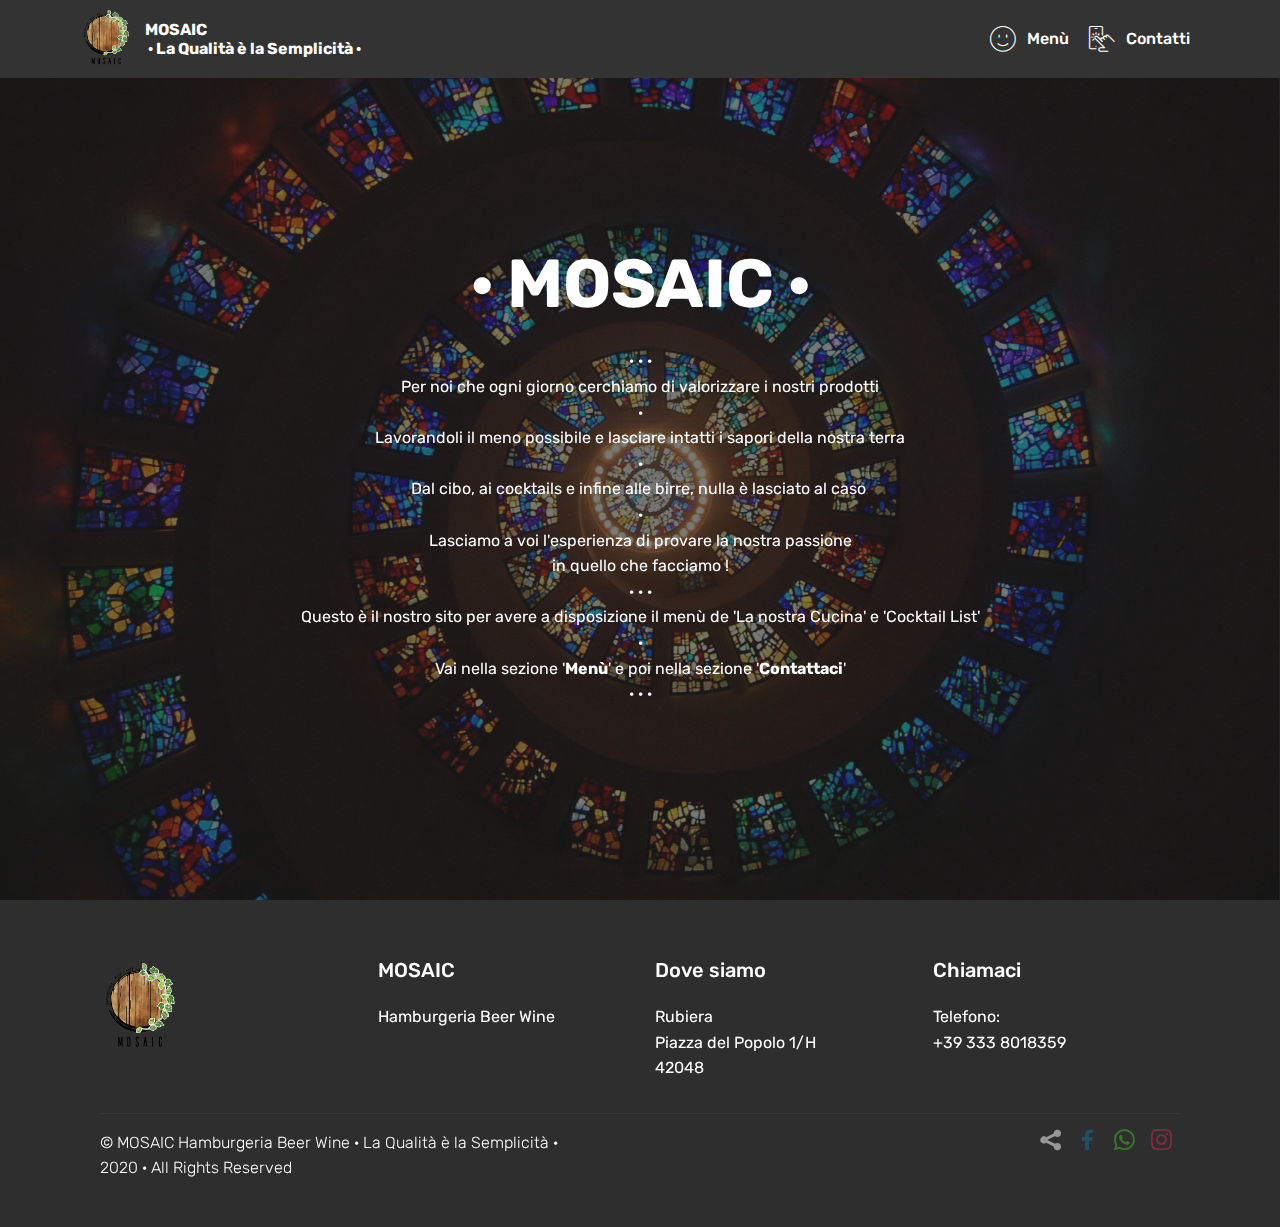
==== commit 2d489889: "create github pages" ====
--- a/index.html
+++ b/index.html
@@ -6,7 +6,7 @@
   <meta http-equiv="X-UA-Compatible" content="IE=edge">
   <meta name="generator" content="Mobirise v4.12.3, mobirise.com">
   <meta name="viewport" content="width=device-width, initial-scale=1, minimum-scale=1">
-  <link rel="shortcut icon" href="assets/images/mosaic-logo-png-102x121.png" type="image/x-icon">
+  <link rel="shortcut icon" href="assets/images/mosaic-logo-png-136x162.png" type="image/x-icon">
   <meta name="description" content="">
   
   
@@ -15,11 +15,11 @@
   <link rel="stylesheet" href="assets/bootstrap/css/bootstrap.min.css">
   <link rel="stylesheet" href="assets/bootstrap/css/bootstrap-grid.min.css">
   <link rel="stylesheet" href="assets/bootstrap/css/bootstrap-reboot.min.css">
+  <link rel="stylesheet" href="assets/tether/tether.min.css">
   <link rel="stylesheet" href="assets/socicon/css/styles.css">
-  <link rel="stylesheet" href="assets/tether/tether.min.css">
+  <link rel="stylesheet" href="assets/web/assets/gdpr-plugin/gdpr-styles.css">
   <link rel="stylesheet" href="assets/dropdown/css/style.css">
   <link rel="stylesheet" href="assets/theme/css/style.css">
-  <link href="assets/fonts/style.css" rel="stylesheet">
   <link rel="preload" as="style" href="assets/mobirise/css/mbr-additional.css"><link rel="stylesheet" href="assets/mobirise/css/mbr-additional.css" type="text/css">
   
   
@@ -42,50 +42,46 @@
         <div class="menu-logo">
             <div class="navbar-brand">
                 <span class="navbar-logo">
-                    <a href="https://mobirise.com">
-                         <img src="assets/images/mosaic-logo-png-102x121.png" alt="Mobirise" title="" style="height: 3.8rem;">
-                    </a>
+                    
+                         <a href="index.html#header2-i"><img src="assets/images/mosaic-logo-png-136x162.png" alt="Mobirise" title="" style="height: 3.9rem;"></a>
+                    
                 </span>
-                <span class="navbar-caption-wrap"><a class="navbar-caption text-white display-4" href="index.html">
-                        MOSAIC</a></span>
+                <span class="navbar-caption-wrap"><a class="navbar-caption text-white display-7" href="index.html#header2-i">MOSAIC<br>&nbsp;· La Qualità è la Semplicità&nbsp;·</a></span>
             </div>
         </div>
         <div class="collapse navbar-collapse" id="navbarSupportedContent">
             <ul class="navbar-nav nav-dropdown nav-right" data-app-modern-menu="true"><li class="nav-item">
-                    <a class="nav-link link text-white display-7" href="page1.html"><span class="mbri-arrow-next mbr-iconfont mbr-iconfont-btn"></span>
+                    <a class="nav-link link text-white display-4" href="page1.html#header16-5"><span class="mbri-smile-face mbr-iconfont mbr-iconfont-btn"></span>
                         
-                        Cucina</a>
-                </li><li class="nav-item"><a class="nav-link link text-white display-7" href="page2.html"><span class="mbri-arrow-next mbr-iconfont mbr-iconfont-btn"></span>
+                        Menù</a>
+                </li>
+                <li class="nav-item">
+                    <a class="nav-link link text-white display-4" href="page2.html#contacts1-f"><span class="mbri-touch mbr-iconfont mbr-iconfont-btn"></span>
                         
-                        Cocktail Bar</a></li><li class="nav-item"><a class="nav-link link text-white display-7" href="page3.html"><span class="mbri-arrow-next mbr-iconfont mbr-iconfont-btn"></span>
-                        
-                        Carta dei Vini</a></li>
-                <li class="nav-item"><a class="nav-link link text-white display-7" href="page4.html"><span class="mbri-arrow-next mbr-iconfont mbr-iconfont-btn"></span>
-                        
-                        Contattaci</a></li></ul>
+                        Contatti</a>
+                </li></ul>
             
         </div>
     </nav>
 </section>
 
-<section class="engine"><a href="https://mobirise.info/k">develop free website</a></section><section class="header9 cid-rZrcafPmiM mbr-fullscreen mbr-parallax-background" id="header9-3">
+<section class="engine"><a href="https://mobirise.info/e">how to make a website</a></section><section class="cid-rXQcPiTi9E mbr-fullscreen mbr-parallax-background" id="header2-i">
 
     
 
-    <div class="mbr-overlay" style="opacity: 0.8; background-color: rgb(255, 255, 255);">
-    </div>
+    <div class="mbr-overlay" style="opacity: 0.6; background-color: rgb(35, 35, 35);"></div>
 
-    <div class="container">
-        <div class="media-container-column mbr-white col-lg-8 col-md-10">
-            <h1 class="mbr-section-title align-left mbr-bold pb-3 mbr-fonts-style display-1"><br><span style="font-weight: normal;">MOSAIC</span></h1>
-            <h3 class="mbr-section-subtitle align-left mbr-light pb-3 mbr-fonts-style display-5"><span style="font-style: normal;">
-                HAMBURGERIA BEER WINE</span></h3>
-            <p class="mbr-text align-left pb-3 mbr-fonts-style display-5">❝ Per noi che ogni giorno cerchiamo di <strong>valorizzare </strong>i nostri prodotti<br><br>Lavorandoli il meno possibile e lasciare intatti i <strong>sapori </strong>della nostra terra<br><br>Dal cibo, ai cocktails e infine alle birre, <strong>nulla è lasciato al caso</strong><br><br>Lasciamo a voi l'esperienza di provare la nostra <strong>passione </strong>in quello che facciamo! ❞<br></p>
-            <div class="mbr-section-btn align-left"><a class="btn btn-md btn-secondary-outline display-4" href="page1.html">» I NOSTRI HAMBURGER</a>
-                <a class="btn btn-md btn-black-outline display-4" href="page2.html">» I NOSTRI COCKTAILS</a></div>
+    <div class="container align-center">
+        <div class="row justify-content-md-center">
+            <div class="mbr-white col-md-10">
+                <h1 class="mbr-section-title mbr-bold pb-3 mbr-fonts-style display-1">
+                    <br>· MOSAIC ·<br></h1>
+                
+                <p class="mbr-text pb-3 mbr-fonts-style display-7">· · · <br>Per noi che ogni giorno cerchiamo di valorizzare i nostri prodotti<br>·<br>Lavorandoli il meno possibile e lasciare intatti i sapori della nostra terra<br>·<br>Dal cibo, ai cocktails e infine alle birre, nulla è lasciato al caso&nbsp;<br>·<br>Lasciamo a voi l'esperienza di provare la nostra passione<br>in quello che facciamo !<br>·&nbsp;·&nbsp;·<br>Questo è il nostro sito per avere a disposizione il menù de 'La nostra Cucina' e 'Cocktail List'<br> ·<br>Vai nella sezione '<strong>Menù</strong>' e poi nella sezione '<strong>Contattaci</strong>'<br>·&nbsp;·&nbsp;·<br></p>
+                
+            </div>
         </div>
     </div>
-
     
 </section>
 
@@ -99,25 +95,25 @@
         <div class="media-container-row content text-white">
             <div class="col-12 col-md-3">
                 <div class="media-wrap">
-                    <a href="page4.html">
+                    <a href="page2.html#contacts1-f">
                         <img src="assets/images/mosaic-logo-png-192x228.png" alt="Mobirise" title="">
                     </a>
                 </div>
             </div>
             <div class="col-12 col-md-3 mbr-fonts-style display-7">
-                <h5 class="pb-3">Dove siamo:</h5>
-                <p class="mbr-text"><a href="https://www.google.it/maps/place/MOSAIC+Hamburgeria+-+Beer+-+Wine/@44.6529522,10.77863,17z/data=!3m1!4b1!4m5!3m4!1s0x477ff0b0aa5f2885:0xf814ffbdeae01a5f!8m2!3d44.6529484!4d10.780824" target="_blank">Piazza del Popolo 1/H</a><br><a href="https://www.google.it/maps/place/MOSAIC+Hamburgeria+-+Beer+-+Wine/@44.6529522,10.77863,17z/data=!3m1!4b1!4m5!3m4!1s0x477ff0b0aa5f2885:0xf814ffbdeae01a5f!8m2!3d44.6529484!4d10.780824" target="_blank">42048 Rubiera (RE)</a></p>
+                <h5 class="pb-3">MOSAIC <br></h5>
+                <p class="mbr-text">Hamburgeria Beer Wine</p>
             </div>
             <div class="col-12 col-md-3 mbr-fonts-style display-7">
-                <h5 class="pb-3">
-                    Contattaci:</h5>
-                <p class="mbr-text">
-                    Email:<br> <a href="mailto:mosaic_rubiera@outlook.it">mosaic_rubiera@outlook.it&nbsp;</a><br>Phone:<br> <a href="tel:+393338018359">333 8018359</a><br></p>
+                <h5 class="pb-3">Dove siamo</h5>
+                <p class="mbr-text">Rubiera
+<br>Piazza del Popolo 1/H
+<br>42048<br></p>
             </div>
             <div class="col-12 col-md-3 mbr-fonts-style display-7">
-                <h5 class="pb-3">⇣</h5>
-                <p class="mbr-text">© MOSAIC <br>● Hamburgeria - Beer - Wine ● 
-<br>❝ La Qualità è la Semplicità ❞<br><br></p>
+                <h5 class="pb-3">Chiamaci</h5>
+                <p class="mbr-text">Telefono:
+<br>+39 333 8018359</p>
             </div>
         </div>
         <div class="footer-lower">
@@ -128,26 +124,32 @@
             </div>
             <div class="media-container-row mbr-white">
                 <div class="col-sm-6 copyright">
-                    <p class="mbr-text mbr-fonts-style display-7">Puoi trovarci su :</p>
+                    <p class="mbr-text mbr-fonts-style display-4">
+                        © MOSAIC Hamburgeria Beer Wine · La Qualità è la Semplicità · <br>2020 · All Rights Reserved
+                    </p>
                 </div>
                 <div class="col-md-6">
                     <div class="social-list align-right">
                         <div class="soc-item">
-                            <a href="https://wa.me/+393338018359">
-                                <span class="mbr-iconfont mbr-iconfont-social socicon-whatsapp socicon" style="color: rgb(44, 216, 59); fill: rgb(44, 216, 59);"></span>
+                            <a href="index.html#header2-i" target="_blank">
+                                <span class="mbr-iconfont mbr-iconfont-social socicon-sharethis socicon"></span>
                             </a>
                         </div>
                         <div class="soc-item">
-                            <a href="https://www.facebook.com/mosaic.rubiera" target="_blank">
+                            <a href="https://www.facebook.com/mosaic.rubiera/" target="_blank">
                                 <span class="mbr-iconfont mbr-iconfont-social socicon-facebook socicon" style="color: rgb(15, 118, 153); fill: rgb(15, 118, 153);"></span>
                             </a>
                         </div>
                         <div class="soc-item">
-                            <a href="https://www.instagram.com/mosaic_rubiera/" target="_blank">
+                            <a href="https://wa.me/+393338018359">
+                                <span class="mbr-iconfont mbr-iconfont-social socicon-whatsapp socicon" style="color: rgb(65, 196, 39); fill: rgb(65, 196, 39);"></span>
+                            </a>
+                        </div>
+                        <div class="soc-item">
+                            <a href="https://instagram.com/mosaic_rubiera/" target="_blank">
                                 <span class="mbr-iconfont mbr-iconfont-social socicon-instagram socicon" style="color: rgb(204, 41, 82); fill: rgb(204, 41, 82);"></span>
                             </a>
                         </div>
-                        
                         
                         
                     </div>
@@ -162,10 +164,10 @@
   <script src="assets/popper/popper.min.js"></script>
   <script src="assets/bootstrap/js/bootstrap.min.js"></script>
   <script src="assets/tether/tether.min.js"></script>
+  <script src="assets/parallax/jarallax.min.js"></script>
   <script src="assets/dropdown/js/nav-dropdown.js"></script>
   <script src="assets/dropdown/js/navbar-dropdown.js"></script>
   <script src="assets/touchswipe/jquery.touch-swipe.min.js"></script>
-  <script src="assets/parallax/jarallax.min.js"></script>
   <script src="assets/smoothscroll/smooth-scroll.js"></script>
   <script src="assets/theme/js/script.js"></script>
   
--- a/assets/web/assets/gdpr-plugin/gdpr-styles.css
+++ b/assets/web/assets/gdpr-plugin/gdpr-styles.css
@@ -0,0 +1,27 @@
+.gdpr-block {
+    padding: 10px;
+    font-size: 14px;
+    display: block;
+    width: 100%;
+    text-align: center;
+}
+.gdpr-block.covert {
+	display: none;
+}
+.textGDPR {
+    position: relative;
+}
+.gdpr-block label span.textGDPR input[name='gdpr']{
+    width: 15px;
+    height: 15px;
+    margin: 0;
+    position: absolute;
+    top: 2px;
+    left: -20px;
+}
+.gdpr-block label {
+    color: #a7a7a7;
+    vertical-align: middle;
+    user-select: none;
+    margin-bottom: 0;
+}--- a/assets/mobirise/css/mbr-additional.css
+++ b/assets/mobirise/css/mbr-additional.css
@@ -1,20 +1,22 @@
-@import url(https://fonts.googleapis.com/css?family=Josefin+Slab:100,100i,300,300i,400,400i,600,600i,700,700i&display=swap);
-@import url(https://fonts.googleapis.com/css?family=Quicksand:300,400,500,600,700&display=swap);
+@import url(https://fonts.googleapis.com/css?family=Rubik:300,300i,400,400i,500,500i,700,700i,900,900i&display=swap);
+
+
+
 
 
 body {
   font-family: Rubik;
 }
 .display-1 {
-  font-family: 'Ailerons';
-  font-size: 4.4rem;
+  font-family: 'Rubik', sans-serif;
+  font-size: 4.25rem;
   font-display: swap;
 }
 .display-1 > .mbr-iconfont {
-  font-size: 7.04rem;
+  font-size: 6.8rem;
 }
 .display-2 {
-  font-family: 'Hastage';
+  font-family: 'Rubik', sans-serif;
   font-size: 3rem;
   font-display: swap;
 }
@@ -22,7 +24,7 @@
   font-size: 4.8rem;
 }
 .display-4 {
-  font-family: 'Parisish';
+  font-family: 'Rubik', sans-serif;
   font-size: 1rem;
   font-display: swap;
 }
@@ -30,15 +32,15 @@
   font-size: 1.6rem;
 }
 .display-5 {
-  font-family: 'Josefin Slab', serif;
-  font-size: 1.6rem;
+  font-family: 'Rubik', sans-serif;
+  font-size: 1.5rem;
   font-display: swap;
 }
 .display-5 > .mbr-iconfont {
-  font-size: 2.56rem;
+  font-size: 2.4rem;
 }
 .display-7 {
-  font-family: 'Quicksand', sans-serif;
+  font-family: 'Rubik', sans-serif;
   font-size: 1rem;
   font-display: swap;
 }
@@ -52,9 +54,9 @@
 /* 0.65 - min scale variable, may vary */
 @media (max-width: 768px) {
   .display-1 {
-    font-size: 3.52rem;
-    font-size: calc( 2.19rem + (4.4 - 2.19) * ((100vw - 20rem) / (48 - 20)));
-    line-height: calc( 1.4 * (2.19rem + (4.4 - 2.19) * ((100vw - 20rem) / (48 - 20))));
+    font-size: 3.4rem;
+    font-size: calc( 2.1374999999999997rem + (4.25 - 2.1374999999999997) * ((100vw - 20rem) / (48 - 20)));
+    line-height: calc( 1.4 * (2.1374999999999997rem + (4.25 - 2.1374999999999997) * ((100vw - 20rem) / (48 - 20))));
   }
   .display-2 {
     font-size: 2.4rem;
@@ -67,9 +69,9 @@
     line-height: calc( 1.4 * (1rem + (1 - 1) * ((100vw - 20rem) / (48 - 20))));
   }
   .display-5 {
-    font-size: 1.28rem;
-    font-size: calc( 1.21rem + (1.6 - 1.21) * ((100vw - 20rem) / (48 - 20)));
-    line-height: calc( 1.4 * (1.21rem + (1.6 - 1.21) * ((100vw - 20rem) / (48 - 20))));
+    font-size: 1.2rem;
+    font-size: calc( 1.175rem + (1.5 - 1.175) * ((100vw - 20rem) / (48 - 20)));
+    line-height: calc( 1.4 * (1.175rem + (1.5 - 1.175) * ((100vw - 20rem) / (48 - 20))));
   }
 }
 /* Buttons */
@@ -544,7 +546,7 @@
   display: none;
 }
 .form-control {
-  font-family: 'Quicksand', sans-serif;
+  font-family: 'Rubik', sans-serif;
   font-size: 1rem;
   font-display: swap;
 }
@@ -707,6 +709,12 @@
 }
 section.lazy-placeholder:after {
   opacity: 0.3;
+}
+.cid-rXQcPiTi9E {
+  background-image: url("../../../assets/images/mbr-1920x1276.jpg");
+}
+.cid-rXQcPiTi9E H1 {
+  text-align: center;
 }
 .cid-qTkzRZLJNu .navbar {
   padding: .5rem 0;
@@ -1095,25 +1103,11 @@
 }
 .cid-qTkzRZLJNu .nav-link:hover,
 .cid-qTkzRZLJNu .dropdown-item:hover {
-  color: #ff3366 !important;
-}
-.cid-rZrcafPmiM {
-  background-image: url("../../../assets/images/img-20200308-224249-2000x1024.jpg");
-}
-.cid-rZrcafPmiM h1 {
-  color: #616161;
-}
-.cid-rZrcafPmiM h2,
-.cid-rZrcafPmiM h3,
-.cid-rZrcafPmiM p {
-  color: #767676;
-}
-.cid-rZrcafPmiM .mbr-section-subtitle {
-  font-style: italic;
+  color: #c1c1c1 !important;
 }
 .cid-qTkAaeaxX5 {
-  padding-top: 30px;
-  padding-bottom: 15px;
+  padding-top: 60px;
+  padding-bottom: 30px;
   background-color: #2e2e2e;
 }
 @media (max-width: 767px) {
@@ -1565,736 +1559,188 @@
 }
 .cid-qTkzRZLJNu .nav-link:hover,
 .cid-qTkzRZLJNu .dropdown-item:hover {
-  color: #ff3366 !important;
-}
-.cid-rZrEVetGqD {
-  padding-top: 30px;
+  color: #c1c1c1 !important;
+}
+.cid-rXPZ1TDDWx {
+  padding-top: 120px;
   padding-bottom: 30px;
-  background-color: #2e2e2e;
-}
-.cid-rZrEVetGqD .line {
-  background-color: #ffffff;
-  color: #ffffff;
-  align: center;
-  height: 2px;
-  margin: 0 auto;
-}
-.cid-rZrEVetGqD .section-text {
-  padding: 2rem 0;
-}
-.cid-rZrEVetGqD .inner-container {
-  margin: 0 auto;
-}
-@media (max-width: 768px) {
-  .cid-rZrEVetGqD .inner-container {
-    width: 100% !important;
-  }
-}
-.cid-rZrF6hqS8g {
-  padding-top: 30px;
-  padding-bottom: 30px;
-  background-color: #ffffff;
-}
-.cid-rZrF6hqS8g h2 {
-  margin-bottom: 0;
-}
-.cid-rZrF6hqS8g h4 {
-  font-weight: 500;
-  margin-bottom: 0;
-  width: 80%;
-}
-.cid-rZrF6hqS8g p {
+  background-color: #efefef;
+}
+.cid-rXPZ1TDDWx P {
   color: #767676;
-  margin-bottom: 0;
-}
-.cid-rZrF6hqS8g .card-wrapper {
-  border-top: 1px solid #efefef;
-  background-color: #ffffff;
-  position: relative;
-  justify-content: unset;
-}
-.cid-rZrF6hqS8g .card-wrapper .card-box {
-  padding: 2rem 1rem;
-  width: 100%;
-}
-.cid-rZrF6hqS8g .card-wrapper .card-box .top-line {
-  display: flex;
-  justify-content: space-between;
-  align-items: center;
-}
-.cid-rZrF6hqS8g .card-wrapper .card-box .bottom-line {
-  width: 70%;
-}
-@media (max-width: 767px) {
-  .cid-rZrF6hqS8g .card-wrapper .card-box .bottom-line {
-    width: 100%;
-  }
-  .cid-rZrF6hqS8g .card-wrapper .card-box .bottom-line p {
-    text-align: center;
-    margin: 1rem 0 0 0;
-  }
-}
-.cid-rZrJYAbTOp {
-  padding-top: 30px;
+}
+.cid-rXQ3lE0AJ1 {
+  padding-top: 90px;
   padding-bottom: 45px;
   background-color: #ffffff;
 }
-.cid-rZrJYAbTOp h2 {
-  margin-bottom: 0;
-}
-.cid-rZrJYAbTOp h4 {
+.cid-rXQ3lE0AJ1 h2 {
+  text-align: left;
+}
+.cid-rXQ3lE0AJ1 h4 {
+  text-align: left;
   font-weight: 500;
-  margin-bottom: 0;
-  width: 80%;
-}
-.cid-rZrJYAbTOp p {
+}
+.cid-rXQ3lE0AJ1 p {
   color: #767676;
-  margin-bottom: 0;
-}
-.cid-rZrJYAbTOp .card-wrapper {
-  border-top: 1px solid #efefef;
+  text-align: left;
+}
+.cid-rXQ3lE0AJ1 .aside-content {
+  flex-basis: 100%;
+  -webkit-flex-basis: 100%;
+}
+.cid-rXQ3lE0AJ1 .block-content {
+  display: -webkit-flex;
+  flex-direction: column;
+  -webkit-flex-direction: column;
+  word-break: break-word;
+}
+.cid-rXQ3lE0AJ1 .media {
+  margin: initial;
+  align-items: center;
+  -webkit-align-items: center;
+}
+.cid-rXQ3lE0AJ1 .mbr-figure {
+  align-self: flex-start;
+  -webkit-align-self: flex-start;
+  -webkit-flex-shrink: 0;
+  flex-shrink: 0;
+}
+.cid-rXQ3lE0AJ1 .card-img {
+  padding-right: 2rem;
+  width: auto;
+}
+.cid-rXQ3lE0AJ1 .card-img span {
+  font-size: 72px;
+  color: #707070;
+}
+@media (min-width: 992px) {
+  .cid-rXQ3lE0AJ1 .mbr-figure {
+    padding-right: 4rem;
+  }
+}
+@media (max-width: 991px) {
+  .cid-rXQ3lE0AJ1 .mbr-figure {
+    padding-right: 0;
+    padding-bottom: 1rem;
+    margin-bottom: 2rem;
+  }
+}
+@media (max-width: 300px) {
+  .cid-rXQ3lE0AJ1 .card-img span {
+    font-size: 40px !important;
+  }
+}
+.cid-rXQ4Lse39J {
+  padding-top: 15px;
+  padding-bottom: 15px;
   background-color: #ffffff;
+}
+.cid-rXQ4Lse39J .mbr-section-subtitle {
+  color: #767676;
+  text-align: center;
+}
+.cid-rXQ4FI8RC4 {
+  padding-top: 2rem;
+  padding-bottom: 2rem;
+  background-color: #ffffff;
+}
+.cid-rXQ4FI8RC4 p {
+  color: #767676;
+}
+.cid-rXQ4FI8RC4 .item:focus,
+.cid-rXQ4FI8RC4 span:focus {
+  outline: none;
+}
+.cid-rXQ4FI8RC4 .item {
+  padding-bottom: 3rem;
+  cursor: pointer;
+}
+.cid-rXQ4FI8RC4 .item-wrapper {
   position: relative;
-  justify-content: unset;
-}
-.cid-rZrJYAbTOp .card-wrapper .card-box {
-  padding: 2rem 1rem;
-  width: 100%;
-}
-.cid-rZrJYAbTOp .card-wrapper .card-box .top-line {
-  display: flex;
-  justify-content: space-between;
-  align-items: center;
-}
-.cid-rZrJYAbTOp .card-wrapper .card-box .bottom-line {
-  width: 70%;
+}
+.cid-rXQ4FI8RC4 .item-btn,
+.cid-rXQ4FI8RC4 h4,
+.cid-rXQ4FI8RC4 h5 {
+  margin: 0;
+}
+.cid-rXQ4FI8RC4 .item-content {
+  padding-top: 2rem;
+}
+.cid-rXQ4FI8RC4 item-text {
+  text-align: center;
+}
+.cid-rXQ4FI8RC4 .item-subtitle {
+  text-align: center;
+}
+.cid-rXQ4FI8RC4 .item-title {
+  text-align: center;
+}
+.cid-rXQ78vDosY {
+  padding-top: 45px;
+  padding-bottom: 90px;
+  background-color: #ffffff;
+}
+.cid-rXQ78vDosY .mbr-section-subtitle {
+  color: #767676;
+  text-align: center;
+  font-weight: 300;
+}
+.cid-rXQ78vDosY .step {
+  width: 70px;
+  height: 70px;
+  font-size: 35px;
+  border-radius: 50%;
+  border: 2px solid #cc2952;
+  padding-bottom: 0;
+}
+@media (min-width: 768px) {
+  .cid-rXQ78vDosY .separline .step-wrapper {
+    position: relative;
+  }
+  .cid-rXQ78vDosY .separline .step-wrapper:before,
+  .cid-rXQ78vDosY .separline .step-wrapper:after {
+    top: 37px;
+    position: absolute;
+    content: "";
+    height: 2px;
+    width: calc(50% + 15px - 35px - 8px);
+    background-color: #cc2952;
+  }
+  .cid-rXQ78vDosY .separline .step-wrapper:before {
+    left: -15px;
+  }
+  .cid-rXQ78vDosY .separline .step-wrapper:after {
+    left: calc(50% + 8px + 35px);
+  }
+  .cid-rXQ78vDosY .separline.last-child .step-wrapper:after,
+  .cid-rXQ78vDosY .separline:nth-child(3n) .step-wrapper:after,
+  .cid-rXQ78vDosY .separline:nth-child(3n+1) .step-wrapper:before {
+    background: none;
+  }
 }
 @media (max-width: 767px) {
-  .cid-rZrJYAbTOp .card-wrapper .card-box .bottom-line {
-    width: 100%;
-  }
-  .cid-rZrJYAbTOp .card-wrapper .card-box .bottom-line p {
-    text-align: center;
-    margin: 1rem 0 0 0;
-  }
-}
-.cid-rZrOdPLg7u {
-  padding-top: 30px;
-  padding-bottom: 30px;
-  background-color: #2e2e2e;
-}
-.cid-rZrOdPLg7u .line {
-  background-color: #ffffff;
+  .cid-rXQ78vDosY .card:not(.last-child) {
+    padding-bottom: 1.5rem;
+  }
+}
+.cid-rXQ78vDosY .mbr-step-text P {
+  text-align: center;
+}
+.cid-rYGceLYTyX {
+  padding-top: 90px;
+  padding-bottom: 90px;
+  background: linear-gradient(0deg, #7fdbfd, #144d09);
+}
+.cid-rYGceLYTyX .mbr-iconfont-social {
+  font-size: 32px;
+  color: #ff3366;
+}
+.cid-rYGceLYTyX .social-list a:focus {
+  text-decoration: none;
+}
+.cid-rYGceLYTyX H2 {
   color: #ffffff;
-  align: center;
-  height: 2px;
-  margin: 0 auto;
-}
-.cid-rZrOdPLg7u .section-text {
-  padding: 2rem 0;
-}
-.cid-rZrOdPLg7u .inner-container {
-  margin: 0 auto;
-}
-@media (max-width: 768px) {
-  .cid-rZrOdPLg7u .inner-container {
-    width: 100% !important;
-  }
-}
-.cid-rZrOldP4bf {
-  padding-top: 30px;
-  padding-bottom: 0px;
-  background-color: #ffffff;
-}
-.cid-rZrOldP4bf h4 {
-  width: 85%;
-  font-weight: 500;
-  margin-bottom: 0;
-}
-.cid-rZrOldP4bf p {
-  color: #767676;
-}
-.cid-rZrOldP4bf .card-wrapper {
-  border-top: 1px solid #efefef;
-  background-color: #ffffff;
-  position: relative;
-  justify-content: unset;
-}
-.cid-rZrOldP4bf .card-wrapper .card-box {
-  padding: 2rem;
-  width: 100%;
-}
-.cid-rZrOldP4bf .card-wrapper .card-box .top-line {
-  display: flex;
-  justify-content: space-between;
-  align-items: center;
-}
-.cid-rZrOldP4bf .card-wrapper .card-box .bottom-line {
-  width: 85%;
-}
-@media (max-width: 767px) {
-  .cid-rZrOldP4bf .card-wrapper .card-box .bottom-line {
-    width: 100%;
-  }
-  .cid-rZrOldP4bf .card-wrapper .card-box .bottom-line p {
-    text-align: center;
-    margin: 1rem 0 0 0;
-  }
-}
-.cid-rZrOldP4bf .card-title {
-  color: #7f1933;
-}
-.cid-rZrOldP4bf .cost {
-  color: #7f1933;
-}
-.cid-rZrPUtgwUY {
-  padding-top: 30px;
-  padding-bottom: 0px;
-  background-color: #ffffff;
-}
-.cid-rZrPUtgwUY h4 {
-  width: 85%;
-  font-weight: 500;
-  margin-bottom: 0;
-}
-.cid-rZrPUtgwUY p {
-  color: #767676;
-}
-.cid-rZrPUtgwUY .card-wrapper {
-  border-top: 1px solid #efefef;
-  background-color: #ffffff;
-  position: relative;
-  justify-content: unset;
-}
-.cid-rZrPUtgwUY .card-wrapper .card-box {
-  padding: 2rem;
-  width: 100%;
-}
-.cid-rZrPUtgwUY .card-wrapper .card-box .top-line {
-  display: flex;
-  justify-content: space-between;
-  align-items: center;
-}
-.cid-rZrPUtgwUY .card-wrapper .card-box .bottom-line {
-  width: 85%;
-}
-@media (max-width: 767px) {
-  .cid-rZrPUtgwUY .card-wrapper .card-box .bottom-line {
-    width: 100%;
-  }
-  .cid-rZrPUtgwUY .card-wrapper .card-box .bottom-line p {
-    text-align: center;
-    margin: 1rem 0 0 0;
-  }
-}
-.cid-rZrPUtgwUY .card-title {
-  color: #7f1933;
-}
-.cid-rZrPUtgwUY .cost {
-  color: #7f1933;
-}
-.cid-rZrR02OIxi {
-  padding-top: 30px;
-  padding-bottom: 30px;
-  background-color: #2e2e2e;
-}
-.cid-rZrR02OIxi .line {
-  background-color: #ffffff;
-  color: #ffffff;
-  align: center;
-  height: 2px;
-  margin: 0 auto;
-}
-.cid-rZrR02OIxi .section-text {
-  padding: 2rem 0;
-}
-.cid-rZrR02OIxi .inner-container {
-  margin: 0 auto;
-}
-@media (max-width: 768px) {
-  .cid-rZrR02OIxi .inner-container {
-    width: 100% !important;
-  }
-}
-.cid-rZrQYa80Lr {
-  padding-top: 30px;
-  padding-bottom: 0px;
-  background-color: #ffffff;
-}
-.cid-rZrQYa80Lr h2 {
-  margin-bottom: 0;
-}
-.cid-rZrQYa80Lr h4 {
-  font-weight: 500;
-  margin-bottom: 0;
-  width: 80%;
-}
-.cid-rZrQYa80Lr p {
-  color: #767676;
-  margin-bottom: 0;
-}
-.cid-rZrQYa80Lr .card-wrapper {
-  border-top: 1px solid #efefef;
-  background-color: #ffffff;
-  position: relative;
-  justify-content: unset;
-}
-.cid-rZrQYa80Lr .card-wrapper .card-box {
-  padding: 2rem 1rem;
-  width: 100%;
-}
-.cid-rZrQYa80Lr .card-wrapper .card-box .top-line {
-  display: flex;
-  justify-content: space-between;
-  align-items: center;
-}
-.cid-rZrQYa80Lr .card-wrapper .card-box .bottom-line {
-  width: 70%;
-}
-@media (max-width: 767px) {
-  .cid-rZrQYa80Lr .card-wrapper .card-box .bottom-line {
-    width: 100%;
-  }
-  .cid-rZrQYa80Lr .card-wrapper .card-box .bottom-line p {
-    text-align: center;
-    margin: 1rem 0 0 0;
-  }
-}
-.cid-rZrQYa80Lr .card-title {
-  color: #7f1933;
-}
-.cid-rZxNHwW0vK {
-  padding-top: 30px;
-  padding-bottom: 0px;
-  background-color: #ffffff;
-}
-.cid-rZxNHwW0vK h2 {
-  margin-bottom: 0;
-}
-.cid-rZxNHwW0vK h4 {
-  font-weight: 500;
-  margin-bottom: 0;
-  width: 80%;
-}
-.cid-rZxNHwW0vK p {
-  color: #767676;
-  margin-bottom: 0;
-}
-.cid-rZxNHwW0vK .card-wrapper {
-  border-top: 1px solid #efefef;
-  background-color: #ffffff;
-  position: relative;
-  justify-content: unset;
-}
-.cid-rZxNHwW0vK .card-wrapper .card-box {
-  padding: 2rem 1rem;
-  width: 100%;
-}
-.cid-rZxNHwW0vK .card-wrapper .card-box .top-line {
-  display: flex;
-  justify-content: space-between;
-  align-items: center;
-}
-.cid-rZxNHwW0vK .card-wrapper .card-box .bottom-line {
-  width: 70%;
-}
-@media (max-width: 767px) {
-  .cid-rZxNHwW0vK .card-wrapper .card-box .bottom-line {
-    width: 100%;
-  }
-  .cid-rZxNHwW0vK .card-wrapper .card-box .bottom-line p {
-    text-align: center;
-    margin: 1rem 0 0 0;
-  }
-}
-.cid-rZrTcPUGp4 {
-  padding-top: 30px;
-  padding-bottom: 30px;
-  background-color: #2e2e2e;
-}
-.cid-rZrTcPUGp4 .line {
-  background-color: #ffffff;
-  color: #ffffff;
-  align: center;
-  height: 2px;
-  margin: 0 auto;
-}
-.cid-rZrTcPUGp4 .section-text {
-  padding: 2rem 0;
-}
-.cid-rZrTcPUGp4 .inner-container {
-  margin: 0 auto;
-}
-@media (max-width: 768px) {
-  .cid-rZrTcPUGp4 .inner-container {
-    width: 100% !important;
-  }
-}
-.cid-rZrTF1zpzk {
-  padding-top: 30px;
-  padding-bottom: 0px;
-  background-color: #ffffff;
-}
-.cid-rZrTF1zpzk h2 {
-  margin-bottom: 0;
-}
-.cid-rZrTF1zpzk h4 {
-  font-weight: 500;
-  margin-bottom: 0;
-  width: 80%;
-}
-.cid-rZrTF1zpzk p {
-  color: #767676;
-  margin-bottom: 0;
-}
-.cid-rZrTF1zpzk .card-wrapper {
-  border-top: 1px solid #efefef;
-  background-color: #ffffff;
-  position: relative;
-  justify-content: unset;
-}
-.cid-rZrTF1zpzk .card-wrapper .card-box {
-  padding: 2rem 1rem;
-  width: 100%;
-}
-.cid-rZrTF1zpzk .card-wrapper .card-box .top-line {
-  display: flex;
-  justify-content: space-between;
-  align-items: center;
-}
-.cid-rZrTF1zpzk .card-wrapper .card-box .bottom-line {
-  width: 70%;
-}
-@media (max-width: 767px) {
-  .cid-rZrTF1zpzk .card-wrapper .card-box .bottom-line {
-    width: 100%;
-  }
-  .cid-rZrTF1zpzk .card-wrapper .card-box .bottom-line p {
-    text-align: center;
-    margin: 1rem 0 0 0;
-  }
-}
-.cid-rZrUSodQef {
-  padding-top: 30px;
-  padding-bottom: 0px;
-  background-color: #ffffff;
-}
-.cid-rZrUSodQef h2 {
-  margin-bottom: 0;
-}
-.cid-rZrUSodQef h4 {
-  font-weight: 500;
-  margin-bottom: 0;
-  width: 80%;
-}
-.cid-rZrUSodQef p {
-  color: #767676;
-  margin-bottom: 0;
-}
-.cid-rZrUSodQef .card-wrapper {
-  border-top: 1px solid #efefef;
-  background-color: #ffffff;
-  position: relative;
-  justify-content: unset;
-}
-.cid-rZrUSodQef .card-wrapper .card-box {
-  padding: 2rem 1rem;
-  width: 100%;
-}
-.cid-rZrUSodQef .card-wrapper .card-box .top-line {
-  display: flex;
-  justify-content: space-between;
-  align-items: center;
-}
-.cid-rZrUSodQef .card-wrapper .card-box .bottom-line {
-  width: 70%;
-}
-@media (max-width: 767px) {
-  .cid-rZrUSodQef .card-wrapper .card-box .bottom-line {
-    width: 100%;
-  }
-  .cid-rZrUSodQef .card-wrapper .card-box .bottom-line p {
-    text-align: center;
-    margin: 1rem 0 0 0;
-  }
-}
-.cid-rZrVlT25pv {
-  padding-top: 30px;
-  padding-bottom: 0px;
-  background-color: #ffffff;
-}
-.cid-rZrVlT25pv h2 {
-  margin-bottom: 0;
-}
-.cid-rZrVlT25pv h4 {
-  font-weight: 500;
-  margin-bottom: 0;
-  width: 80%;
-}
-.cid-rZrVlT25pv p {
-  color: #767676;
-  margin-bottom: 0;
-}
-.cid-rZrVlT25pv .card-wrapper {
-  border-top: 1px solid #efefef;
-  background-color: #ffffff;
-  position: relative;
-  justify-content: unset;
-}
-.cid-rZrVlT25pv .card-wrapper .card-box {
-  padding: 2rem 1rem;
-  width: 100%;
-}
-.cid-rZrVlT25pv .card-wrapper .card-box .top-line {
-  display: flex;
-  justify-content: space-between;
-  align-items: center;
-}
-.cid-rZrVlT25pv .card-wrapper .card-box .bottom-line {
-  width: 70%;
-}
-@media (max-width: 767px) {
-  .cid-rZrVlT25pv .card-wrapper .card-box .bottom-line {
-    width: 100%;
-  }
-  .cid-rZrVlT25pv .card-wrapper .card-box .bottom-line p {
-    text-align: center;
-    margin: 1rem 0 0 0;
-  }
-}
-.cid-rZrVlT25pv .mbr-section-subtitle {
-  text-align: center;
-}
-.cid-rZrW6tyMMo {
-  padding-top: 30px;
-  padding-bottom: 45px;
-  background-color: #2e2e2e;
-}
-.cid-rZrW6tyMMo .line {
-  background-color: #ffffff;
-  color: #ffffff;
-  align: center;
-  height: 2px;
-  margin: 0 auto;
-}
-.cid-rZrW6tyMMo .section-text {
-  padding: 2rem 0;
-}
-.cid-rZrW6tyMMo .inner-container {
-  margin: 0 auto;
-}
-@media (max-width: 768px) {
-  .cid-rZrW6tyMMo .inner-container {
-    width: 100% !important;
-  }
-}
-.cid-rZrWqhTwxX {
-  padding-top: 30px;
-  padding-bottom: 0px;
-  background-color: #ffffff;
-}
-.cid-rZrWqhTwxX h4 {
-  width: 85%;
-  font-weight: 500;
-  margin-bottom: 0;
-}
-.cid-rZrWqhTwxX p {
-  color: #767676;
-}
-.cid-rZrWqhTwxX .card-wrapper {
-  border-top: 1px solid #efefef;
-  background-color: #ffffff;
-  position: relative;
-  justify-content: unset;
-}
-.cid-rZrWqhTwxX .card-wrapper .card-box {
-  padding: 2rem;
-  width: 100%;
-}
-.cid-rZrWqhTwxX .card-wrapper .card-box .top-line {
-  display: flex;
-  justify-content: space-between;
-  align-items: center;
-}
-.cid-rZrWqhTwxX .card-wrapper .card-box .bottom-line {
-  width: 85%;
-}
-@media (max-width: 767px) {
-  .cid-rZrWqhTwxX .card-wrapper .card-box .bottom-line {
-    width: 100%;
-  }
-  .cid-rZrWqhTwxX .card-wrapper .card-box .bottom-line p {
-    text-align: center;
-    margin: 1rem 0 0 0;
-  }
-}
-.cid-rZrWqhTwxX .b-descr {
-  text-align: left;
-}
-.cid-rZrWRit4Qf {
-  padding-top: 30px;
-  padding-bottom: 0px;
-  background-color: #ffffff;
-}
-.cid-rZrWRit4Qf h4 {
-  width: 85%;
-  font-weight: 500;
-  margin-bottom: 0;
-}
-.cid-rZrWRit4Qf p {
-  color: #767676;
-}
-.cid-rZrWRit4Qf .card-wrapper {
-  border-top: 1px solid #efefef;
-  background-color: #ffffff;
-  position: relative;
-  justify-content: unset;
-}
-.cid-rZrWRit4Qf .card-wrapper .card-box {
-  padding: 2rem;
-  width: 100%;
-}
-.cid-rZrWRit4Qf .card-wrapper .card-box .top-line {
-  display: flex;
-  justify-content: space-between;
-  align-items: center;
-}
-.cid-rZrWRit4Qf .card-wrapper .card-box .bottom-line {
-  width: 85%;
-}
-@media (max-width: 767px) {
-  .cid-rZrWRit4Qf .card-wrapper .card-box .bottom-line {
-    width: 100%;
-  }
-  .cid-rZrWRit4Qf .card-wrapper .card-box .bottom-line p {
-    text-align: center;
-    margin: 1rem 0 0 0;
-  }
-}
-.cid-rZrXrRU1Uf {
-  padding-top: 30px;
-  padding-bottom: 0px;
-  background-color: #ffffff;
-}
-.cid-rZrXrRU1Uf h4 {
-  width: 85%;
-  font-weight: 500;
-  margin-bottom: 0;
-}
-.cid-rZrXrRU1Uf p {
-  color: #767676;
-}
-.cid-rZrXrRU1Uf .card-wrapper {
-  border-top: 1px solid #efefef;
-  background-color: #ffffff;
-  position: relative;
-  justify-content: unset;
-}
-.cid-rZrXrRU1Uf .card-wrapper .card-box {
-  padding: 2rem;
-  width: 100%;
-}
-.cid-rZrXrRU1Uf .card-wrapper .card-box .top-line {
-  display: flex;
-  justify-content: space-between;
-  align-items: center;
-}
-.cid-rZrXrRU1Uf .card-wrapper .card-box .bottom-line {
-  width: 85%;
-}
-@media (max-width: 767px) {
-  .cid-rZrXrRU1Uf .card-wrapper .card-box .bottom-line {
-    width: 100%;
-  }
-  .cid-rZrXrRU1Uf .card-wrapper .card-box .bottom-line p {
-    text-align: center;
-    margin: 1rem 0 0 0;
-  }
-}
-.cid-rZrXPS1BrV {
-  padding-top: 30px;
-  padding-bottom: 0px;
-  background-color: #ffffff;
-}
-.cid-rZrXPS1BrV h4 {
-  width: 85%;
-  font-weight: 500;
-  margin-bottom: 0;
-}
-.cid-rZrXPS1BrV p {
-  color: #767676;
-}
-.cid-rZrXPS1BrV .card-wrapper {
-  border-top: 1px solid #efefef;
-  background-color: #ffffff;
-  position: relative;
-  justify-content: unset;
-}
-.cid-rZrXPS1BrV .card-wrapper .card-box {
-  padding: 2rem;
-  width: 100%;
-}
-.cid-rZrXPS1BrV .card-wrapper .card-box .top-line {
-  display: flex;
-  justify-content: space-between;
-  align-items: center;
-}
-.cid-rZrXPS1BrV .card-wrapper .card-box .bottom-line {
-  width: 85%;
-}
-@media (max-width: 767px) {
-  .cid-rZrXPS1BrV .card-wrapper .card-box .bottom-line {
-    width: 100%;
-  }
-  .cid-rZrXPS1BrV .card-wrapper .card-box .bottom-line p {
-    text-align: center;
-    margin: 1rem 0 0 0;
-  }
-}
-.cid-rZxAjSveAT {
-  padding-top: 30px;
-  padding-bottom: 0px;
-  background-color: #ffffff;
-}
-.cid-rZxAjSveAT h4 {
-  width: 85%;
-  font-weight: 500;
-  margin-bottom: 0;
-}
-.cid-rZxAjSveAT p {
-  color: #767676;
-}
-.cid-rZxAjSveAT .card-wrapper {
-  border-top: 1px solid #efefef;
-  background-color: #ffffff;
-  position: relative;
-  justify-content: unset;
-}
-.cid-rZxAjSveAT .card-wrapper .card-box {
-  padding: 2rem;
-  width: 100%;
-}
-.cid-rZxAjSveAT .card-wrapper .card-box .top-line {
-  display: flex;
-  justify-content: space-between;
-  align-items: center;
-}
-.cid-rZxAjSveAT .card-wrapper .card-box .bottom-line {
-  width: 85%;
-}
-@media (max-width: 767px) {
-  .cid-rZxAjSveAT .card-wrapper .card-box .bottom-line {
-    width: 100%;
-  }
-  .cid-rZxAjSveAT .card-wrapper .card-box .bottom-line p {
-    text-align: center;
-    margin: 1rem 0 0 0;
-  }
-}
-.cid-rZxqCfy65E {
-  padding-top: 30px;
-  padding-bottom: 30px;
-  background-color: #2e2e2e;
 }
 .cid-qTkzRZLJNu .navbar {
   padding: .5rem 0;
@@ -2683,600 +2129,34 @@
 }
 .cid-qTkzRZLJNu .nav-link:hover,
 .cid-qTkzRZLJNu .dropdown-item:hover {
-  color: #ff3366 !important;
-}
-.cid-rZrZ2GDKSg {
-  padding-top: 30px;
-  padding-bottom: 30px;
-  background-color: #2e2e2e;
-}
-.cid-rZrZ2GDKSg .line {
+  color: #c1c1c1 !important;
+}
+.cid-rXQ9uUml02 {
+  padding-top: 120px;
+  padding-bottom: 45px;
   background-color: #ffffff;
-  color: #ffffff;
-  align: center;
-  height: 2px;
-  margin: 0 auto;
-}
-.cid-rZrZ2GDKSg .section-text {
-  padding: 2rem 0;
-}
-.cid-rZrZ2GDKSg .inner-container {
-  margin: 0 auto;
-}
-@media (max-width: 768px) {
-  .cid-rZrZ2GDKSg .inner-container {
-    width: 100% !important;
-  }
-}
-.cid-rZrZ0IWdPm {
-  padding-top: 15px;
-  padding-bottom: 0px;
-  background-color: #ffffff;
-}
-.cid-rZrZ0IWdPm h4 {
-  width: 85%;
-  font-weight: 500;
-  margin-bottom: 0;
-}
-.cid-rZrZ0IWdPm p {
-  color: #767676;
-}
-.cid-rZrZ0IWdPm .card-wrapper {
-  border-top: 1px solid #efefef;
-  background-color: #ffffff;
-  position: relative;
-  justify-content: unset;
-}
-.cid-rZrZ0IWdPm .card-wrapper .card-box {
-  padding: 2rem;
-  width: 100%;
-}
-.cid-rZrZ0IWdPm .card-wrapper .card-box .top-line {
-  display: flex;
-  justify-content: space-between;
-  align-items: center;
-}
-.cid-rZrZ0IWdPm .card-wrapper .card-box .bottom-line {
-  width: 85%;
-}
-@media (max-width: 767px) {
-  .cid-rZrZ0IWdPm .card-wrapper .card-box .bottom-line {
-    width: 100%;
-  }
-  .cid-rZrZ0IWdPm .card-wrapper .card-box .bottom-line p {
-    text-align: center;
-    margin: 1rem 0 0 0;
-  }
-}
-.cid-rZrZ0IWdPm .b-descr {
-  text-align: right;
-}
-.cid-rZrZ0IWdPm .cost {
-  text-align: left;
-  color: #7f1933;
-}
-.cid-rZrZ0IWdPm .card-title {
-  color: #7f1933;
-}
-.cid-rZrZKIivCG {
-  padding-top: 30px;
-  padding-bottom: 0px;
-  background-color: #ffffff;
-}
-.cid-rZrZKIivCG h4 {
-  width: 85%;
-  font-weight: 500;
-  margin-bottom: 0;
-}
-.cid-rZrZKIivCG p {
-  color: #767676;
-}
-.cid-rZrZKIivCG .card-wrapper {
-  border-top: 1px solid #efefef;
-  background-color: #ffffff;
-  position: relative;
-  justify-content: unset;
-}
-.cid-rZrZKIivCG .card-wrapper .card-box {
-  padding: 2rem;
-  width: 100%;
-}
-.cid-rZrZKIivCG .card-wrapper .card-box .top-line {
-  display: flex;
-  justify-content: space-between;
-  align-items: center;
-}
-.cid-rZrZKIivCG .card-wrapper .card-box .bottom-line {
-  width: 85%;
-}
-@media (max-width: 767px) {
-  .cid-rZrZKIivCG .card-wrapper .card-box .bottom-line {
-    width: 100%;
-  }
-  .cid-rZrZKIivCG .card-wrapper .card-box .bottom-line p {
-    text-align: center;
-    margin: 1rem 0 0 0;
-  }
-}
-.cid-rZrZKIivCG .b-descr {
-  text-align: right;
-}
-.cid-rZrZKIivCG .card-title {
-  color: #7f1933;
-}
-.cid-rZrZKIivCG .cost {
-  color: #7f1933;
-  text-align: center;
-}
-.cid-rZs055DaBQ {
-  padding-top: 15px;
-  padding-bottom: 0px;
-  background-color: #ffffff;
-}
-.cid-rZs055DaBQ h4 {
-  width: 85%;
-  font-weight: 500;
-  margin-bottom: 0;
-}
-.cid-rZs055DaBQ p {
-  color: #767676;
-}
-.cid-rZs055DaBQ .card-wrapper {
-  border-top: 1px solid #efefef;
-  background-color: #ffffff;
-  position: relative;
-  justify-content: unset;
-}
-.cid-rZs055DaBQ .card-wrapper .card-box {
-  padding: 2rem;
-  width: 100%;
-}
-.cid-rZs055DaBQ .card-wrapper .card-box .top-line {
-  display: flex;
-  justify-content: space-between;
-  align-items: center;
-}
-.cid-rZs055DaBQ .card-wrapper .card-box .bottom-line {
-  width: 85%;
-}
-@media (max-width: 767px) {
-  .cid-rZs055DaBQ .card-wrapper .card-box .bottom-line {
-    width: 100%;
-  }
-  .cid-rZs055DaBQ .card-wrapper .card-box .bottom-line p {
-    text-align: center;
-    margin: 1rem 0 0 0;
-  }
-}
-.cid-rZs055DaBQ .b-descr {
-  text-align: right;
-}
-.cid-rZs055DaBQ .card-title {
-  color: #7f1933;
-}
-.cid-rZs055DaBQ .cost {
-  color: #7f1933;
-}
-.cid-rZxTqvHC4B {
-  padding-top: 30px;
-  padding-bottom: 30px;
-  background-color: #2e2e2e;
-}
-.cid-qTkzRZLJNu .navbar {
-  padding: .5rem 0;
-  background: #333333;
-  transition: none;
-  min-height: 77px;
-}
-.cid-qTkzRZLJNu .navbar-dropdown.bg-color.transparent.opened {
-  background: #333333;
-}
-.cid-qTkzRZLJNu a {
-  font-style: normal;
-}
-.cid-qTkzRZLJNu .nav-item span {
-  padding-right: 0.4em;
-  line-height: 0.5em;
-  vertical-align: text-bottom;
-  position: relative;
-  text-decoration: none;
-}
-.cid-qTkzRZLJNu .nav-item a {
-  display: flex;
-  align-items: center;
-  justify-content: center;
-  padding: 0.7rem 0 !important;
-  margin: 0rem .65rem !important;
-}
-.cid-qTkzRZLJNu .nav-item:focus,
-.cid-qTkzRZLJNu .nav-link:focus {
-  outline: none;
-}
-.cid-qTkzRZLJNu .btn {
-  padding: 0.4rem 1.5rem;
-  display: inline-flex;
-  align-items: center;
-}
-.cid-qTkzRZLJNu .btn .mbr-iconfont {
-  font-size: 1.6rem;
-}
-.cid-qTkzRZLJNu .menu-logo {
-  margin-right: auto;
-}
-.cid-qTkzRZLJNu .menu-logo .navbar-brand {
-  display: flex;
-  margin-left: 5rem;
-  padding: 0;
-  transition: padding .2s;
-  min-height: 3.8rem;
-  align-items: center;
-}
-.cid-qTkzRZLJNu .menu-logo .navbar-brand .navbar-caption-wrap {
-  display: -webkit-flex;
-  -webkit-align-items: center;
-  align-items: center;
-  word-break: break-word;
-  min-width: 7rem;
-  margin: .3rem 0;
-}
-.cid-qTkzRZLJNu .menu-logo .navbar-brand .navbar-caption-wrap .navbar-caption {
-  line-height: 1.2rem !important;
-  padding-right: 2rem;
-}
-.cid-qTkzRZLJNu .menu-logo .navbar-brand .navbar-logo {
-  font-size: 4rem;
-  transition: font-size 0.25s;
-}
-.cid-qTkzRZLJNu .menu-logo .navbar-brand .navbar-logo img {
-  display: flex;
-}
-.cid-qTkzRZLJNu .menu-logo .navbar-brand .navbar-logo .mbr-iconfont {
-  transition: font-size 0.25s;
-}
-.cid-qTkzRZLJNu .navbar-toggleable-sm .navbar-collapse {
-  justify-content: flex-end;
-  -webkit-justify-content: flex-end;
-  padding-right: 5rem;
-  width: auto;
-}
-.cid-qTkzRZLJNu .navbar-toggleable-sm .navbar-collapse .navbar-nav {
-  flex-wrap: wrap;
-  -webkit-flex-wrap: wrap;
-  padding-left: 0;
-}
-.cid-qTkzRZLJNu .navbar-toggleable-sm .navbar-collapse .navbar-nav .nav-item {
-  -webkit-align-self: center;
-  align-self: center;
-}
-.cid-qTkzRZLJNu .navbar-toggleable-sm .navbar-collapse .navbar-buttons {
-  padding-left: 0;
-  padding-bottom: 0;
-}
-.cid-qTkzRZLJNu .dropdown .dropdown-menu {
-  background: #333333;
-  display: none;
-  position: absolute;
-  min-width: 5rem;
-  padding-top: 1.4rem;
-  padding-bottom: 1.4rem;
-  text-align: left;
-}
-.cid-qTkzRZLJNu .dropdown .dropdown-menu .dropdown-item {
-  width: auto;
-  padding: 0.235em 1.5385em 0.235em 1.5385em !important;
-}
-.cid-qTkzRZLJNu .dropdown .dropdown-menu .dropdown-item::after {
-  right: 0.5rem;
-}
-.cid-qTkzRZLJNu .dropdown .dropdown-menu .dropdown-submenu {
-  margin: 0;
-}
-.cid-qTkzRZLJNu .dropdown.open > .dropdown-menu {
-  display: block;
-}
-.cid-qTkzRZLJNu .navbar-toggleable-sm.opened:after {
-  position: absolute;
-  width: 100vw;
-  height: 100vh;
-  content: '';
-  background-color: rgba(0, 0, 0, 0.1);
-  left: 0;
-  bottom: 0;
-  transform: translateY(100%);
-  -webkit-transform: translateY(100%);
-  z-index: 1000;
-}
-.cid-qTkzRZLJNu .navbar.navbar-short {
-  min-height: 60px;
-  transition: all .2s;
-}
-.cid-qTkzRZLJNu .navbar.navbar-short .navbar-toggler-right {
-  top: 20px;
-}
-.cid-qTkzRZLJNu .navbar.navbar-short .navbar-logo a {
-  font-size: 2.5rem !important;
-  line-height: 2.5rem;
-  transition: font-size 0.25s;
-}
-.cid-qTkzRZLJNu .navbar.navbar-short .navbar-logo a .mbr-iconfont {
-  font-size: 2.5rem !important;
-}
-.cid-qTkzRZLJNu .navbar.navbar-short .navbar-logo a img {
-  height: 3rem !important;
-}
-.cid-qTkzRZLJNu .navbar.navbar-short .navbar-brand {
-  min-height: 3rem;
-}
-.cid-qTkzRZLJNu button.navbar-toggler {
-  width: 31px;
-  height: 18px;
-  cursor: pointer;
-  transition: all .2s;
-  top: 1.5rem;
-  right: 1rem;
-}
-.cid-qTkzRZLJNu button.navbar-toggler:focus {
-  outline: none;
-}
-.cid-qTkzRZLJNu button.navbar-toggler .hamburger span {
-  position: absolute;
-  right: 0;
-  width: 30px;
-  height: 2px;
-  border-right: 5px;
-  background-color: #ffffff;
-}
-.cid-qTkzRZLJNu button.navbar-toggler .hamburger span:nth-child(1) {
-  top: 0;
-  transition: all .2s;
-}
-.cid-qTkzRZLJNu button.navbar-toggler .hamburger span:nth-child(2) {
-  top: 8px;
-  transition: all .15s;
-}
-.cid-qTkzRZLJNu button.navbar-toggler .hamburger span:nth-child(3) {
-  top: 8px;
-  transition: all .15s;
-}
-.cid-qTkzRZLJNu button.navbar-toggler .hamburger span:nth-child(4) {
-  top: 16px;
-  transition: all .2s;
-}
-.cid-qTkzRZLJNu nav.opened .hamburger span:nth-child(1) {
-  top: 8px;
-  width: 0;
-  opacity: 0;
-  right: 50%;
-  transition: all .2s;
-}
-.cid-qTkzRZLJNu nav.opened .hamburger span:nth-child(2) {
-  -webkit-transform: rotate(45deg);
-  transform: rotate(45deg);
-  transition: all .25s;
-}
-.cid-qTkzRZLJNu nav.opened .hamburger span:nth-child(3) {
-  -webkit-transform: rotate(-45deg);
-  transform: rotate(-45deg);
-  transition: all .25s;
-}
-.cid-qTkzRZLJNu nav.opened .hamburger span:nth-child(4) {
-  top: 8px;
-  width: 0;
-  opacity: 0;
-  right: 50%;
-  transition: all .2s;
-}
-.cid-qTkzRZLJNu .collapsed.navbar-expand {
-  flex-direction: column;
-}
-.cid-qTkzRZLJNu .collapsed .btn {
-  display: flex;
-}
-.cid-qTkzRZLJNu .collapsed .navbar-collapse {
-  display: none !important;
-  padding-right: 0 !important;
-}
-.cid-qTkzRZLJNu .collapsed .navbar-collapse.collapsing,
-.cid-qTkzRZLJNu .collapsed .navbar-collapse.show {
-  display: block !important;
-}
-.cid-qTkzRZLJNu .collapsed .navbar-collapse.collapsing .navbar-nav,
-.cid-qTkzRZLJNu .collapsed .navbar-collapse.show .navbar-nav {
-  display: block;
-  text-align: center;
-}
-.cid-qTkzRZLJNu .collapsed .navbar-collapse.collapsing .navbar-nav .nav-item,
-.cid-qTkzRZLJNu .collapsed .navbar-collapse.show .navbar-nav .nav-item {
-  clear: both;
-}
-.cid-qTkzRZLJNu .collapsed .navbar-collapse.collapsing .navbar-nav .nav-item:last-child,
-.cid-qTkzRZLJNu .collapsed .navbar-collapse.show .navbar-nav .nav-item:last-child {
-  margin-bottom: 1rem;
-}
-.cid-qTkzRZLJNu .collapsed .navbar-collapse.collapsing .navbar-buttons,
-.cid-qTkzRZLJNu .collapsed .navbar-collapse.show .navbar-buttons {
-  text-align: center;
-}
-.cid-qTkzRZLJNu .collapsed .navbar-collapse.collapsing .navbar-buttons:last-child,
-.cid-qTkzRZLJNu .collapsed .navbar-collapse.show .navbar-buttons:last-child {
-  margin-bottom: 1rem;
-}
-.cid-qTkzRZLJNu .collapsed button.navbar-toggler {
-  display: block;
-}
-.cid-qTkzRZLJNu .collapsed .navbar-brand {
-  margin-left: 1rem !important;
-}
-.cid-qTkzRZLJNu .collapsed .navbar-toggleable-sm {
-  flex-direction: column;
-  -webkit-flex-direction: column;
-}
-.cid-qTkzRZLJNu .collapsed .dropdown .dropdown-menu {
-  width: 100%;
-  text-align: center;
-  position: relative;
-  opacity: 0;
-  display: block;
-  height: 0;
-  visibility: hidden;
-  padding: 0;
-  transition-duration: .5s;
-  transition-property: opacity,padding,height;
-}
-.cid-qTkzRZLJNu .collapsed .dropdown.open > .dropdown-menu {
-  position: relative;
-  opacity: 1;
-  height: auto;
-  padding: 1.4rem 0;
-  visibility: visible;
-}
-.cid-qTkzRZLJNu .collapsed .dropdown .dropdown-submenu {
-  left: 0;
-  text-align: center;
-  width: 100%;
-}
-.cid-qTkzRZLJNu .collapsed .dropdown .dropdown-toggle[data-toggle="dropdown-submenu"]::after {
-  margin-top: 0;
-  position: inherit;
-  right: 0;
-  top: 50%;
-  display: inline-block;
-  width: 0;
-  height: 0;
-  margin-left: .3em;
-  vertical-align: middle;
-  content: "";
-  border-top: .30em solid;
-  border-right: .30em solid transparent;
-  border-left: .30em solid transparent;
-}
-@media (max-width: 991px) {
-  .cid-qTkzRZLJNu .navbar-expand {
-    flex-direction: column;
-  }
-  .cid-qTkzRZLJNu img {
-    height: 3.8rem !important;
-  }
-  .cid-qTkzRZLJNu .btn {
-    display: flex;
-  }
-  .cid-qTkzRZLJNu button.navbar-toggler {
-    display: block;
-  }
-  .cid-qTkzRZLJNu .navbar-brand {
-    margin-left: 1rem !important;
-  }
-  .cid-qTkzRZLJNu .navbar-toggleable-sm {
-    flex-direction: column;
-    -webkit-flex-direction: column;
-  }
-  .cid-qTkzRZLJNu .navbar-collapse {
-    display: none !important;
-    padding-right: 0 !important;
-  }
-  .cid-qTkzRZLJNu .navbar-collapse.collapsing,
-  .cid-qTkzRZLJNu .navbar-collapse.show {
-    display: block !important;
-  }
-  .cid-qTkzRZLJNu .navbar-collapse.collapsing .navbar-nav,
-  .cid-qTkzRZLJNu .navbar-collapse.show .navbar-nav {
-    display: block;
-    text-align: center;
-  }
-  .cid-qTkzRZLJNu .navbar-collapse.collapsing .navbar-nav .nav-item,
-  .cid-qTkzRZLJNu .navbar-collapse.show .navbar-nav .nav-item {
-    clear: both;
-  }
-  .cid-qTkzRZLJNu .navbar-collapse.collapsing .navbar-nav .nav-item:last-child,
-  .cid-qTkzRZLJNu .navbar-collapse.show .navbar-nav .nav-item:last-child {
-    margin-bottom: 1rem;
-  }
-  .cid-qTkzRZLJNu .navbar-collapse.collapsing .navbar-buttons,
-  .cid-qTkzRZLJNu .navbar-collapse.show .navbar-buttons {
-    text-align: center;
-  }
-  .cid-qTkzRZLJNu .navbar-collapse.collapsing .navbar-buttons:last-child,
-  .cid-qTkzRZLJNu .navbar-collapse.show .navbar-buttons:last-child {
-    margin-bottom: 1rem;
-  }
-  .cid-qTkzRZLJNu .dropdown .dropdown-menu {
-    width: 100%;
-    text-align: center;
-    position: relative;
-    opacity: 0;
-    display: block;
-    height: 0;
-    visibility: hidden;
-    padding: 0;
-    transition-duration: .5s;
-    transition-property: opacity,padding,height;
-  }
-  .cid-qTkzRZLJNu .dropdown.open > .dropdown-menu {
-    position: relative;
-    opacity: 1;
-    height: auto;
-    padding: 1.4rem 0;
-    visibility: visible;
-  }
-  .cid-qTkzRZLJNu .dropdown .dropdown-submenu {
-    left: 0;
-    text-align: center;
-    width: 100%;
-  }
-  .cid-qTkzRZLJNu .dropdown .dropdown-toggle[data-toggle="dropdown-submenu"]::after {
-    margin-top: 0;
-    position: inherit;
-    right: 0;
-    top: 50%;
-    display: inline-block;
-    width: 0;
-    height: 0;
-    margin-left: .3em;
-    vertical-align: middle;
-    content: "";
-    border-top: .30em solid;
-    border-right: .30em solid transparent;
-    border-left: .30em solid transparent;
-  }
-}
-@media (min-width: 767px) {
-  .cid-qTkzRZLJNu .menu-logo {
-    flex-shrink: 0;
-  }
-}
-.cid-qTkzRZLJNu .navbar-collapse {
-  flex-basis: auto;
-}
-.cid-qTkzRZLJNu .nav-link:hover,
-.cid-qTkzRZLJNu .dropdown-item:hover {
-  color: #ff3366 !important;
-}
-.cid-rZs9VdHYqm {
-  padding-top: 90px;
-  padding-bottom: 90px;
-  background-color: #ffffff;
-}
-.cid-rZs9VdHYqm div.b {
+}
+.cid-rXQ9uUml02 div.b {
   padding-top: 2rem;
 }
-.cid-rZs9VdHYqm .mbr-text {
+.cid-rXQ9uUml02 .mbr-text {
   color: #767676;
   margin: 0;
   padding-top: 1.5rem;
 }
-.cid-rZs9VdHYqm a:not([href]):not([tabindex]) {
+.cid-rXQ9uUml02 a:not([href]):not([tabindex]) {
   color: #fff;
   border-radius: 3px;
 }
-.cid-rZs9VdHYqm .google-map {
+.cid-rXQ9uUml02 .google-map {
   height: 25rem;
   position: relative;
 }
-.cid-rZs9VdHYqm .google-map iframe {
+.cid-rXQ9uUml02 .google-map iframe {
   height: 100%;
   width: 100%;
 }
-.cid-rZs9VdHYqm .google-map [data-state-details] {
+.cid-rXQ9uUml02 .google-map [data-state-details] {
   color: #6b6763;
   font-family: Montserrat;
   height: 1.5em;
@@ -3288,987 +2168,38 @@
   top: 50%;
   width: 100%;
 }
-.cid-rZs9VdHYqm .google-map[data-state] {
+.cid-rXQ9uUml02 .google-map[data-state] {
   background: #e9e5dc;
 }
-.cid-rZs9VdHYqm .google-map[data-state="loading"] [data-state-details] {
+.cid-rXQ9uUml02 .google-map[data-state="loading"] [data-state-details] {
   display: none;
 }
-.cid-rZs9VdHYqm div.left-block.wrapper {
+.cid-rXQ9uUml02 div.left-block.wrapper {
   height: 100%;
   display: flex;
   flex-direction: column;
   justify-content: flex-start;
 }
 @media (max-width: 767px) {
-  .cid-rZs9VdHYqm div.left-block.wrapper {
+  .cid-rXQ9uUml02 div.left-block.wrapper {
     padding-bottom: 3rem;
   }
 }
-.cid-rZsbdEsyUE {
+.cid-rXQ9uUml02 H5 {
+  text-align: left;
+}
+.cid-rXQaD4TSPG {
   padding-top: 90px;
   padding-bottom: 90px;
-  background: linear-gradient(0deg, #7f1933, #d9ddf0);
-}
-.cid-rZsbdEsyUE .mbr-iconfont-social {
+  background: linear-gradient(0deg, #7fdbfd, #144d09);
+}
+.cid-rXQaD4TSPG .mbr-iconfont-social {
   font-size: 32px;
   color: #ff3366;
 }
-.cid-rZsbdEsyUE .social-list a:focus {
+.cid-rXQaD4TSPG .social-list a:focus {
   text-decoration: none;
 }
-.cid-rZsbdEsyUE H2 {
+.cid-rXQaD4TSPG H2 {
   color: #ffffff;
 }
-.cid-rZxT4xsc77 {
-  padding-top: 30px;
-  padding-bottom: 30px;
-  background-color: #2e2e2e;
-}
-.cid-rZxrbxi5Xr .navbar {
-  padding: .5rem 0;
-  background: #333333;
-  transition: none;
-  min-height: 77px;
-}
-.cid-rZxrbxi5Xr .navbar-dropdown.bg-color.transparent.opened {
-  background: #333333;
-}
-.cid-rZxrbxi5Xr a {
-  font-style: normal;
-}
-.cid-rZxrbxi5Xr .nav-item span {
-  padding-right: 0.4em;
-  line-height: 0.5em;
-  vertical-align: text-bottom;
-  position: relative;
-  text-decoration: none;
-}
-.cid-rZxrbxi5Xr .nav-item a {
-  display: flex;
-  align-items: center;
-  justify-content: center;
-  padding: 0.7rem 0 !important;
-  margin: 0rem .65rem !important;
-}
-.cid-rZxrbxi5Xr .nav-item:focus,
-.cid-rZxrbxi5Xr .nav-link:focus {
-  outline: none;
-}
-.cid-rZxrbxi5Xr .btn {
-  padding: 0.4rem 1.5rem;
-  display: inline-flex;
-  align-items: center;
-}
-.cid-rZxrbxi5Xr .btn .mbr-iconfont {
-  font-size: 1.6rem;
-}
-.cid-rZxrbxi5Xr .menu-logo {
-  margin-right: auto;
-}
-.cid-rZxrbxi5Xr .menu-logo .navbar-brand {
-  display: flex;
-  margin-left: 5rem;
-  padding: 0;
-  transition: padding .2s;
-  min-height: 3.8rem;
-  align-items: center;
-}
-.cid-rZxrbxi5Xr .menu-logo .navbar-brand .navbar-caption-wrap {
-  display: -webkit-flex;
-  -webkit-align-items: center;
-  align-items: center;
-  word-break: break-word;
-  min-width: 7rem;
-  margin: .3rem 0;
-}
-.cid-rZxrbxi5Xr .menu-logo .navbar-brand .navbar-caption-wrap .navbar-caption {
-  line-height: 1.2rem !important;
-  padding-right: 2rem;
-}
-.cid-rZxrbxi5Xr .menu-logo .navbar-brand .navbar-logo {
-  font-size: 4rem;
-  transition: font-size 0.25s;
-}
-.cid-rZxrbxi5Xr .menu-logo .navbar-brand .navbar-logo img {
-  display: flex;
-}
-.cid-rZxrbxi5Xr .menu-logo .navbar-brand .navbar-logo .mbr-iconfont {
-  transition: font-size 0.25s;
-}
-.cid-rZxrbxi5Xr .navbar-toggleable-sm .navbar-collapse {
-  justify-content: flex-end;
-  -webkit-justify-content: flex-end;
-  padding-right: 5rem;
-  width: auto;
-}
-.cid-rZxrbxi5Xr .navbar-toggleable-sm .navbar-collapse .navbar-nav {
-  flex-wrap: wrap;
-  -webkit-flex-wrap: wrap;
-  padding-left: 0;
-}
-.cid-rZxrbxi5Xr .navbar-toggleable-sm .navbar-collapse .navbar-nav .nav-item {
-  -webkit-align-self: center;
-  align-self: center;
-}
-.cid-rZxrbxi5Xr .navbar-toggleable-sm .navbar-collapse .navbar-buttons {
-  padding-left: 0;
-  padding-bottom: 0;
-}
-.cid-rZxrbxi5Xr .dropdown .dropdown-menu {
-  background: #333333;
-  display: none;
-  position: absolute;
-  min-width: 5rem;
-  padding-top: 1.4rem;
-  padding-bottom: 1.4rem;
-  text-align: left;
-}
-.cid-rZxrbxi5Xr .dropdown .dropdown-menu .dropdown-item {
-  width: auto;
-  padding: 0.235em 1.5385em 0.235em 1.5385em !important;
-}
-.cid-rZxrbxi5Xr .dropdown .dropdown-menu .dropdown-item::after {
-  right: 0.5rem;
-}
-.cid-rZxrbxi5Xr .dropdown .dropdown-menu .dropdown-submenu {
-  margin: 0;
-}
-.cid-rZxrbxi5Xr .dropdown.open > .dropdown-menu {
-  display: block;
-}
-.cid-rZxrbxi5Xr .navbar-toggleable-sm.opened:after {
-  position: absolute;
-  width: 100vw;
-  height: 100vh;
-  content: '';
-  background-color: rgba(0, 0, 0, 0.1);
-  left: 0;
-  bottom: 0;
-  transform: translateY(100%);
-  -webkit-transform: translateY(100%);
-  z-index: 1000;
-}
-.cid-rZxrbxi5Xr .navbar.navbar-short {
-  min-height: 60px;
-  transition: all .2s;
-}
-.cid-rZxrbxi5Xr .navbar.navbar-short .navbar-toggler-right {
-  top: 20px;
-}
-.cid-rZxrbxi5Xr .navbar.navbar-short .navbar-logo a {
-  font-size: 2.5rem !important;
-  line-height: 2.5rem;
-  transition: font-size 0.25s;
-}
-.cid-rZxrbxi5Xr .navbar.navbar-short .navbar-logo a .mbr-iconfont {
-  font-size: 2.5rem !important;
-}
-.cid-rZxrbxi5Xr .navbar.navbar-short .navbar-logo a img {
-  height: 3rem !important;
-}
-.cid-rZxrbxi5Xr .navbar.navbar-short .navbar-brand {
-  min-height: 3rem;
-}
-.cid-rZxrbxi5Xr button.navbar-toggler {
-  width: 31px;
-  height: 18px;
-  cursor: pointer;
-  transition: all .2s;
-  top: 1.5rem;
-  right: 1rem;
-}
-.cid-rZxrbxi5Xr button.navbar-toggler:focus {
-  outline: none;
-}
-.cid-rZxrbxi5Xr button.navbar-toggler .hamburger span {
-  position: absolute;
-  right: 0;
-  width: 30px;
-  height: 2px;
-  border-right: 5px;
-  background-color: #ffffff;
-}
-.cid-rZxrbxi5Xr button.navbar-toggler .hamburger span:nth-child(1) {
-  top: 0;
-  transition: all .2s;
-}
-.cid-rZxrbxi5Xr button.navbar-toggler .hamburger span:nth-child(2) {
-  top: 8px;
-  transition: all .15s;
-}
-.cid-rZxrbxi5Xr button.navbar-toggler .hamburger span:nth-child(3) {
-  top: 8px;
-  transition: all .15s;
-}
-.cid-rZxrbxi5Xr button.navbar-toggler .hamburger span:nth-child(4) {
-  top: 16px;
-  transition: all .2s;
-}
-.cid-rZxrbxi5Xr nav.opened .hamburger span:nth-child(1) {
-  top: 8px;
-  width: 0;
-  opacity: 0;
-  right: 50%;
-  transition: all .2s;
-}
-.cid-rZxrbxi5Xr nav.opened .hamburger span:nth-child(2) {
-  -webkit-transform: rotate(45deg);
-  transform: rotate(45deg);
-  transition: all .25s;
-}
-.cid-rZxrbxi5Xr nav.opened .hamburger span:nth-child(3) {
-  -webkit-transform: rotate(-45deg);
-  transform: rotate(-45deg);
-  transition: all .25s;
-}
-.cid-rZxrbxi5Xr nav.opened .hamburger span:nth-child(4) {
-  top: 8px;
-  width: 0;
-  opacity: 0;
-  right: 50%;
-  transition: all .2s;
-}
-.cid-rZxrbxi5Xr .collapsed.navbar-expand {
-  flex-direction: column;
-}
-.cid-rZxrbxi5Xr .collapsed .btn {
-  display: flex;
-}
-.cid-rZxrbxi5Xr .collapsed .navbar-collapse {
-  display: none !important;
-  padding-right: 0 !important;
-}
-.cid-rZxrbxi5Xr .collapsed .navbar-collapse.collapsing,
-.cid-rZxrbxi5Xr .collapsed .navbar-collapse.show {
-  display: block !important;
-}
-.cid-rZxrbxi5Xr .collapsed .navbar-collapse.collapsing .navbar-nav,
-.cid-rZxrbxi5Xr .collapsed .navbar-collapse.show .navbar-nav {
-  display: block;
-  text-align: center;
-}
-.cid-rZxrbxi5Xr .collapsed .navbar-collapse.collapsing .navbar-nav .nav-item,
-.cid-rZxrbxi5Xr .collapsed .navbar-collapse.show .navbar-nav .nav-item {
-  clear: both;
-}
-.cid-rZxrbxi5Xr .collapsed .navbar-collapse.collapsing .navbar-nav .nav-item:last-child,
-.cid-rZxrbxi5Xr .collapsed .navbar-collapse.show .navbar-nav .nav-item:last-child {
-  margin-bottom: 1rem;
-}
-.cid-rZxrbxi5Xr .collapsed .navbar-collapse.collapsing .navbar-buttons,
-.cid-rZxrbxi5Xr .collapsed .navbar-collapse.show .navbar-buttons {
-  text-align: center;
-}
-.cid-rZxrbxi5Xr .collapsed .navbar-collapse.collapsing .navbar-buttons:last-child,
-.cid-rZxrbxi5Xr .collapsed .navbar-collapse.show .navbar-buttons:last-child {
-  margin-bottom: 1rem;
-}
-.cid-rZxrbxi5Xr .collapsed button.navbar-toggler {
-  display: block;
-}
-.cid-rZxrbxi5Xr .collapsed .navbar-brand {
-  margin-left: 1rem !important;
-}
-.cid-rZxrbxi5Xr .collapsed .navbar-toggleable-sm {
-  flex-direction: column;
-  -webkit-flex-direction: column;
-}
-.cid-rZxrbxi5Xr .collapsed .dropdown .dropdown-menu {
-  width: 100%;
-  text-align: center;
-  position: relative;
-  opacity: 0;
-  display: block;
-  height: 0;
-  visibility: hidden;
-  padding: 0;
-  transition-duration: .5s;
-  transition-property: opacity,padding,height;
-}
-.cid-rZxrbxi5Xr .collapsed .dropdown.open > .dropdown-menu {
-  position: relative;
-  opacity: 1;
-  height: auto;
-  padding: 1.4rem 0;
-  visibility: visible;
-}
-.cid-rZxrbxi5Xr .collapsed .dropdown .dropdown-submenu {
-  left: 0;
-  text-align: center;
-  width: 100%;
-}
-.cid-rZxrbxi5Xr .collapsed .dropdown .dropdown-toggle[data-toggle="dropdown-submenu"]::after {
-  margin-top: 0;
-  position: inherit;
-  right: 0;
-  top: 50%;
-  display: inline-block;
-  width: 0;
-  height: 0;
-  margin-left: .3em;
-  vertical-align: middle;
-  content: "";
-  border-top: .30em solid;
-  border-right: .30em solid transparent;
-  border-left: .30em solid transparent;
-}
-@media (max-width: 991px) {
-  .cid-rZxrbxi5Xr .navbar-expand {
-    flex-direction: column;
-  }
-  .cid-rZxrbxi5Xr img {
-    height: 3.8rem !important;
-  }
-  .cid-rZxrbxi5Xr .btn {
-    display: flex;
-  }
-  .cid-rZxrbxi5Xr button.navbar-toggler {
-    display: block;
-  }
-  .cid-rZxrbxi5Xr .navbar-brand {
-    margin-left: 1rem !important;
-  }
-  .cid-rZxrbxi5Xr .navbar-toggleable-sm {
-    flex-direction: column;
-    -webkit-flex-direction: column;
-  }
-  .cid-rZxrbxi5Xr .navbar-collapse {
-    display: none !important;
-    padding-right: 0 !important;
-  }
-  .cid-rZxrbxi5Xr .navbar-collapse.collapsing,
-  .cid-rZxrbxi5Xr .navbar-collapse.show {
-    display: block !important;
-  }
-  .cid-rZxrbxi5Xr .navbar-collapse.collapsing .navbar-nav,
-  .cid-rZxrbxi5Xr .navbar-collapse.show .navbar-nav {
-    display: block;
-    text-align: center;
-  }
-  .cid-rZxrbxi5Xr .navbar-collapse.collapsing .navbar-nav .nav-item,
-  .cid-rZxrbxi5Xr .navbar-collapse.show .navbar-nav .nav-item {
-    clear: both;
-  }
-  .cid-rZxrbxi5Xr .navbar-collapse.collapsing .navbar-nav .nav-item:last-child,
-  .cid-rZxrbxi5Xr .navbar-collapse.show .navbar-nav .nav-item:last-child {
-    margin-bottom: 1rem;
-  }
-  .cid-rZxrbxi5Xr .navbar-collapse.collapsing .navbar-buttons,
-  .cid-rZxrbxi5Xr .navbar-collapse.show .navbar-buttons {
-    text-align: center;
-  }
-  .cid-rZxrbxi5Xr .navbar-collapse.collapsing .navbar-buttons:last-child,
-  .cid-rZxrbxi5Xr .navbar-collapse.show .navbar-buttons:last-child {
-    margin-bottom: 1rem;
-  }
-  .cid-rZxrbxi5Xr .dropdown .dropdown-menu {
-    width: 100%;
-    text-align: center;
-    position: relative;
-    opacity: 0;
-    display: block;
-    height: 0;
-    visibility: hidden;
-    padding: 0;
-    transition-duration: .5s;
-    transition-property: opacity,padding,height;
-  }
-  .cid-rZxrbxi5Xr .dropdown.open > .dropdown-menu {
-    position: relative;
-    opacity: 1;
-    height: auto;
-    padding: 1.4rem 0;
-    visibility: visible;
-  }
-  .cid-rZxrbxi5Xr .dropdown .dropdown-submenu {
-    left: 0;
-    text-align: center;
-    width: 100%;
-  }
-  .cid-rZxrbxi5Xr .dropdown .dropdown-toggle[data-toggle="dropdown-submenu"]::after {
-    margin-top: 0;
-    position: inherit;
-    right: 0;
-    top: 50%;
-    display: inline-block;
-    width: 0;
-    height: 0;
-    margin-left: .3em;
-    vertical-align: middle;
-    content: "";
-    border-top: .30em solid;
-    border-right: .30em solid transparent;
-    border-left: .30em solid transparent;
-  }
-}
-@media (min-width: 767px) {
-  .cid-rZxrbxi5Xr .menu-logo {
-    flex-shrink: 0;
-  }
-}
-.cid-rZxrbxi5Xr .navbar-collapse {
-  flex-basis: auto;
-}
-.cid-rZxrbxi5Xr .nav-link:hover,
-.cid-rZxrbxi5Xr .dropdown-item:hover {
-  color: #ff3366 !important;
-}
-.cid-rZxrby3aOD {
-  padding-top: 30px;
-  padding-bottom: 30px;
-  background-color: #2e2e2e;
-}
-.cid-rZxrby3aOD .line {
-  background-color: #ffffff;
-  color: #ffffff;
-  align: center;
-  height: 2px;
-  margin: 0 auto;
-}
-.cid-rZxrby3aOD .section-text {
-  padding: 2rem 0;
-}
-.cid-rZxrby3aOD .inner-container {
-  margin: 0 auto;
-}
-@media (max-width: 768px) {
-  .cid-rZxrby3aOD .inner-container {
-    width: 100% !important;
-  }
-}
-.cid-rZxv6guLV5 {
-  padding-top: 30px;
-  padding-bottom: 0px;
-  background-color: #ffffff;
-}
-.cid-rZxv6guLV5 h2 {
-  margin-bottom: 0;
-}
-.cid-rZxv6guLV5 h4 {
-  font-weight: 500;
-  margin-bottom: 0;
-  width: 80%;
-}
-.cid-rZxv6guLV5 p {
-  color: #767676;
-  margin-bottom: 0;
-}
-.cid-rZxv6guLV5 .card-wrapper {
-  border-top: 1px solid #efefef;
-  background-color: #ffffff;
-  position: relative;
-  justify-content: unset;
-}
-.cid-rZxv6guLV5 .card-wrapper .card-box {
-  padding: 2rem 1rem;
-  width: 100%;
-}
-.cid-rZxv6guLV5 .card-wrapper .card-box .top-line {
-  display: flex;
-  justify-content: space-between;
-  align-items: center;
-}
-.cid-rZxv6guLV5 .card-wrapper .card-box .bottom-line {
-  width: 70%;
-}
-@media (max-width: 767px) {
-  .cid-rZxv6guLV5 .card-wrapper .card-box .bottom-line {
-    width: 100%;
-  }
-  .cid-rZxv6guLV5 .card-wrapper .card-box .bottom-line p {
-    text-align: center;
-    margin: 1rem 0 0 0;
-  }
-}
-.cid-rZxrbAipeb {
-  padding-top: 30px;
-  padding-bottom: 30px;
-  background-color: #2e2e2e;
-}
-.cid-rZxrbAipeb .line {
-  background-color: #ffffff;
-  color: #ffffff;
-  align: center;
-  height: 2px;
-  margin: 0 auto;
-}
-.cid-rZxrbAipeb .section-text {
-  padding: 2rem 0;
-}
-.cid-rZxrbAipeb .inner-container {
-  margin: 0 auto;
-}
-@media (max-width: 768px) {
-  .cid-rZxrbAipeb .inner-container {
-    width: 100% !important;
-  }
-}
-.cid-rZxrvI6z1d {
-  padding-top: 30px;
-  padding-bottom: 0px;
-  background-color: #ffffff;
-}
-.cid-rZxrvI6z1d h2 {
-  margin-bottom: 0;
-}
-.cid-rZxrvI6z1d h4 {
-  font-weight: 500;
-  margin-bottom: 0;
-  width: 80%;
-}
-.cid-rZxrvI6z1d p {
-  color: #767676;
-  margin-bottom: 0;
-}
-.cid-rZxrvI6z1d .card-wrapper {
-  border-top: 1px solid #efefef;
-  background-color: #ffffff;
-  position: relative;
-  justify-content: unset;
-}
-.cid-rZxrvI6z1d .card-wrapper .card-box {
-  padding: 2rem 1rem;
-  width: 100%;
-}
-.cid-rZxrvI6z1d .card-wrapper .card-box .top-line {
-  display: flex;
-  justify-content: space-between;
-  align-items: center;
-}
-.cid-rZxrvI6z1d .card-wrapper .card-box .bottom-line {
-  width: 70%;
-}
-@media (max-width: 767px) {
-  .cid-rZxrvI6z1d .card-wrapper .card-box .bottom-line {
-    width: 100%;
-  }
-  .cid-rZxrvI6z1d .card-wrapper .card-box .bottom-line p {
-    text-align: center;
-    margin: 1rem 0 0 0;
-  }
-}
-.cid-rZxrvI6z1d .mbr-section-subtitle {
-  text-align: center;
-}
-.cid-rZxrvI6z1d P {
-  text-align: right;
-}
-.cid-rZxrbC7zdW {
-  padding-top: 0px;
-  padding-bottom: 30px;
-  background-color: #ffffff;
-}
-.cid-rZxrbC7zdW .card-box {
-  background-color: #b1a374;
-  padding: 2rem;
-}
-.cid-rZxrbC7zdW h4 {
-  font-weight: 500;
-  margin-bottom: 0;
-  text-align: left;
-}
-.cid-rZxrbC7zdW p {
-  color: #767676;
-  text-align: left;
-}
-.cid-rZxrbC7zdW .card-wrapper {
-  position: relative;
-  box-shadow: 0px 0px 0px 0px rgba(0, 0, 0, 0);
-  transition: box-shadow 0.3s;
-}
-.cid-rZxrbC7zdW .card-wrapper:hover {
-  box-shadow: 0px 0px 30px 0px rgba(0, 0, 0, 0.05);
-  transition: box-shadow 0.3s;
-}
-.cid-rZxrbC7zdW .card-img {
-  position: absolute;
-  top: 0;
-  left: 0;
-  width: 100%;
-  overflow: hidden;
-}
-.cid-rZxrbC7zdW P {
-  color: #ffffff;
-  text-align: center;
-}
-.cid-rZxrbC7zdW .card-title {
-  text-align: center;
-}
-.cid-rZxrbDf2XL {
-  padding-top: 15px;
-  padding-bottom: 0px;
-  background-color: #ffffff;
-}
-.cid-rZxrbDf2XL h2 {
-  margin-bottom: 0;
-}
-.cid-rZxrbDf2XL h4 {
-  font-weight: 500;
-  margin-bottom: 0;
-  width: 80%;
-}
-.cid-rZxrbDf2XL p {
-  color: #767676;
-  margin-bottom: 0;
-}
-.cid-rZxrbDf2XL .card-wrapper {
-  border-top: 1px solid #efefef;
-  background-color: #ffffff;
-  position: relative;
-  justify-content: unset;
-}
-.cid-rZxrbDf2XL .card-wrapper .card-box {
-  padding: 2rem 1rem;
-  width: 100%;
-}
-.cid-rZxrbDf2XL .card-wrapper .card-box .top-line {
-  display: flex;
-  justify-content: space-between;
-  align-items: center;
-}
-.cid-rZxrbDf2XL .card-wrapper .card-box .bottom-line {
-  width: 70%;
-}
-@media (max-width: 767px) {
-  .cid-rZxrbDf2XL .card-wrapper .card-box .bottom-line {
-    width: 100%;
-  }
-  .cid-rZxrbDf2XL .card-wrapper .card-box .bottom-line p {
-    text-align: center;
-    margin: 1rem 0 0 0;
-  }
-}
-.cid-rZxrbECRP6 {
-  padding-top: 30px;
-  padding-bottom: 0px;
-  background-color: #ffffff;
-}
-.cid-rZxrbECRP6 h2 {
-  margin-bottom: 0;
-}
-.cid-rZxrbECRP6 h4 {
-  font-weight: 500;
-  margin-bottom: 0;
-  width: 80%;
-}
-.cid-rZxrbECRP6 p {
-  color: #767676;
-  margin-bottom: 0;
-}
-.cid-rZxrbECRP6 .card-wrapper {
-  border-top: 1px solid #efefef;
-  background-color: #ffffff;
-  position: relative;
-  justify-content: unset;
-}
-.cid-rZxrbECRP6 .card-wrapper .card-box {
-  padding: 2rem 1rem;
-  width: 100%;
-}
-.cid-rZxrbECRP6 .card-wrapper .card-box .top-line {
-  display: flex;
-  justify-content: space-between;
-  align-items: center;
-}
-.cid-rZxrbECRP6 .card-wrapper .card-box .bottom-line {
-  width: 70%;
-}
-@media (max-width: 767px) {
-  .cid-rZxrbECRP6 .card-wrapper .card-box .bottom-line {
-    width: 100%;
-  }
-  .cid-rZxrbECRP6 .card-wrapper .card-box .bottom-line p {
-    text-align: center;
-    margin: 1rem 0 0 0;
-  }
-}
-.cid-rZxrbFExjK {
-  padding-top: 30px;
-  padding-bottom: 0px;
-  background-color: #ffffff;
-}
-.cid-rZxrbFExjK h2 {
-  margin-bottom: 0;
-}
-.cid-rZxrbFExjK h4 {
-  font-weight: 500;
-  margin-bottom: 0;
-  width: 80%;
-}
-.cid-rZxrbFExjK p {
-  color: #767676;
-  margin-bottom: 0;
-}
-.cid-rZxrbFExjK .card-wrapper {
-  border-top: 1px solid #efefef;
-  background-color: #ffffff;
-  position: relative;
-  justify-content: unset;
-}
-.cid-rZxrbFExjK .card-wrapper .card-box {
-  padding: 2rem 1rem;
-  width: 100%;
-}
-.cid-rZxrbFExjK .card-wrapper .card-box .top-line {
-  display: flex;
-  justify-content: space-between;
-  align-items: center;
-}
-.cid-rZxrbFExjK .card-wrapper .card-box .bottom-line {
-  width: 70%;
-}
-@media (max-width: 767px) {
-  .cid-rZxrbFExjK .card-wrapper .card-box .bottom-line {
-    width: 100%;
-  }
-  .cid-rZxrbFExjK .card-wrapper .card-box .bottom-line p {
-    text-align: center;
-    margin: 1rem 0 0 0;
-  }
-}
-.cid-rZxrbGPJnb {
-  padding-top: 30px;
-  padding-bottom: 30px;
-  background-color: #2e2e2e;
-}
-.cid-rZxrbGPJnb .line {
-  background-color: #ffffff;
-  color: #ffffff;
-  align: center;
-  height: 2px;
-  margin: 0 auto;
-}
-.cid-rZxrbGPJnb .section-text {
-  padding: 2rem 0;
-}
-.cid-rZxrbGPJnb .inner-container {
-  margin: 0 auto;
-}
-@media (max-width: 768px) {
-  .cid-rZxrbGPJnb .inner-container {
-    width: 100% !important;
-  }
-}
-.cid-rZxrbHqDDU {
-  padding-top: 45px;
-  padding-bottom: 15px;
-  background-color: #ffffff;
-}
-.cid-rZxrbHqDDU h2 {
-  margin-bottom: 0;
-}
-.cid-rZxrbHqDDU h4 {
-  font-weight: 500;
-  margin-bottom: 0;
-  width: 80%;
-}
-.cid-rZxrbHqDDU p {
-  color: #767676;
-  margin-bottom: 0;
-}
-.cid-rZxrbHqDDU .card-wrapper {
-  border-top: 1px solid #efefef;
-  background-color: #ffffff;
-  position: relative;
-  justify-content: unset;
-}
-.cid-rZxrbHqDDU .card-wrapper .card-box {
-  padding: 2rem 1rem;
-  width: 100%;
-}
-.cid-rZxrbHqDDU .card-wrapper .card-box .top-line {
-  display: flex;
-  justify-content: space-between;
-  align-items: center;
-}
-.cid-rZxrbHqDDU .card-wrapper .card-box .bottom-line {
-  width: 70%;
-}
-@media (max-width: 767px) {
-  .cid-rZxrbHqDDU .card-wrapper .card-box .bottom-line {
-    width: 100%;
-  }
-  .cid-rZxrbHqDDU .card-wrapper .card-box .bottom-line p {
-    text-align: center;
-    margin: 1rem 0 0 0;
-  }
-}
-.cid-rZxrbJ1Mit {
-  padding-top: 0px;
-  padding-bottom: 0px;
-  background-color: #ffffff;
-}
-.cid-rZxrbJ1Mit h2 {
-  margin-bottom: 0;
-}
-.cid-rZxrbJ1Mit h4 {
-  font-weight: 500;
-  margin-bottom: 0;
-  width: 80%;
-}
-.cid-rZxrbJ1Mit p {
-  color: #767676;
-  margin-bottom: 0;
-}
-.cid-rZxrbJ1Mit .card-wrapper {
-  border-top: 1px solid #efefef;
-  background-color: #ffffff;
-  position: relative;
-  justify-content: unset;
-}
-.cid-rZxrbJ1Mit .card-wrapper .card-box {
-  padding: 2rem 1rem;
-  width: 100%;
-}
-.cid-rZxrbJ1Mit .card-wrapper .card-box .top-line {
-  display: flex;
-  justify-content: space-between;
-  align-items: center;
-}
-.cid-rZxrbJ1Mit .card-wrapper .card-box .bottom-line {
-  width: 70%;
-}
-@media (max-width: 767px) {
-  .cid-rZxrbJ1Mit .card-wrapper .card-box .bottom-line {
-    width: 100%;
-  }
-  .cid-rZxrbJ1Mit .card-wrapper .card-box .bottom-line p {
-    text-align: center;
-    margin: 1rem 0 0 0;
-  }
-}
-.cid-rZxrbKmyv4 {
-  padding-top: 0px;
-  padding-bottom: 0px;
-  background-color: #ffffff;
-}
-.cid-rZxrbKmyv4 h2 {
-  margin-bottom: 0;
-}
-.cid-rZxrbKmyv4 h4 {
-  font-weight: 500;
-  margin-bottom: 0;
-  width: 80%;
-}
-.cid-rZxrbKmyv4 p {
-  color: #767676;
-  margin-bottom: 0;
-}
-.cid-rZxrbKmyv4 .card-wrapper {
-  border-top: 1px solid #efefef;
-  background-color: #ffffff;
-  position: relative;
-  justify-content: unset;
-}
-.cid-rZxrbKmyv4 .card-wrapper .card-box {
-  padding: 2rem 1rem;
-  width: 100%;
-}
-.cid-rZxrbKmyv4 .card-wrapper .card-box .top-line {
-  display: flex;
-  justify-content: space-between;
-  align-items: center;
-}
-.cid-rZxrbKmyv4 .card-wrapper .card-box .bottom-line {
-  width: 70%;
-}
-@media (max-width: 767px) {
-  .cid-rZxrbKmyv4 .card-wrapper .card-box .bottom-line {
-    width: 100%;
-  }
-  .cid-rZxrbKmyv4 .card-wrapper .card-box .bottom-line p {
-    text-align: center;
-    margin: 1rem 0 0 0;
-  }
-}
-.cid-rZxrbLVhDB {
-  padding-top: 30px;
-  padding-bottom: 0px;
-  background-color: #ffffff;
-}
-.cid-rZxrbLVhDB h2 {
-  margin-bottom: 0;
-}
-.cid-rZxrbLVhDB h4 {
-  font-weight: 500;
-  margin-bottom: 0;
-  width: 80%;
-}
-.cid-rZxrbLVhDB p {
-  color: #767676;
-  margin-bottom: 0;
-}
-.cid-rZxrbLVhDB .card-wrapper {
-  border-top: 1px solid #efefef;
-  background-color: #ffffff;
-  position: relative;
-  justify-content: unset;
-}
-.cid-rZxrbLVhDB .card-wrapper .card-box {
-  padding: 2rem 1rem;
-  width: 100%;
-}
-.cid-rZxrbLVhDB .card-wrapper .card-box .top-line {
-  display: flex;
-  justify-content: space-between;
-  align-items: center;
-}
-.cid-rZxrbLVhDB .card-wrapper .card-box .bottom-line {
-  width: 70%;
-}
-@media (max-width: 767px) {
-  .cid-rZxrbLVhDB .card-wrapper .card-box .bottom-line {
-    width: 100%;
-  }
-  .cid-rZxrbLVhDB .card-wrapper .card-box .bottom-line p {
-    text-align: center;
-    margin: 1rem 0 0 0;
-  }
-}
-.cid-rZxrbN9NNj {
-  padding-top: 15px;
-  padding-bottom: 30px;
-  position: relative;
-  background-color: #f9f9f9;
-}
-.cid-rZxrbN9NNj .card {
-  border-radius: 0px;
-  margin-bottom: -1px;
-}
-.cid-rZxrbN9NNj .card .card-header {
-  border-radius: 0px;
-  border: 0px;
-  padding: 0;
-}
-.cid-rZxrbN9NNj .card .card-header a.panel-title {
-  margin-bottom: 0;
-  font-style: normal;
-  font-weight: 500;
-  display: block;
-  text-decoration: none !important;
-  margin-top: -1px;
-  line-height: normal;
-}
-.cid-rZxrbN9NNj .card .card-header a.panel-title:focus {
-  text-decoration: none !important;
-}
-.cid-rZxrbN9NNj .card .card-header a.panel-title h4 {
-  padding: 1.3rem 2rem;
-  border: 1px solid #dfdfdf;
-  margin-bottom: 0;
-}
-.cid-rZxrbN9NNj .card .card-header a.panel-title h4 .sign {
-  padding-right: 1rem;
-}
-.cid-rZxrbN9NNj .card .panel-body {
-  color: #767676;
-}
-.cid-rZxrbN9NNj H2 {
-  color: #cc2952;
-}
-.cid-rZxCjqQV4j {
-  padding-top: 30px;
-  padding-bottom: 30px;
-  background-color: #2e2e2e;
-}
--- a/assets/mobirise/css/mbr-additional.css
+++ b/assets/mobirise/css/mbr-additional.css
@@ -1,20 +1,22 @@
-@import url(https://fonts.googleapis.com/css?family=Josefin+Slab:100,100i,300,300i,400,400i,600,600i,700,700i&display=swap);
-@import url(https://fonts.googleapis.com/css?family=Quicksand:300,400,500,600,700&display=swap);
+@import url(https://fonts.googleapis.com/css?family=Rubik:300,300i,400,400i,500,500i,700,700i,900,900i&display=swap);
+
+
+
 
 
 body {
   font-family: Rubik;
 }
 .display-1 {
-  font-family: 'Ailerons';
-  font-size: 4.4rem;
+  font-family: 'Rubik', sans-serif;
+  font-size: 4.25rem;
   font-display: swap;
 }
 .display-1 > .mbr-iconfont {
-  font-size: 7.04rem;
+  font-size: 6.8rem;
 }
 .display-2 {
-  font-family: 'Hastage';
+  font-family: 'Rubik', sans-serif;
   font-size: 3rem;
   font-display: swap;
 }
@@ -22,7 +24,7 @@
   font-size: 4.8rem;
 }
 .display-4 {
-  font-family: 'Parisish';
+  font-family: 'Rubik', sans-serif;
   font-size: 1rem;
   font-display: swap;
 }
@@ -30,15 +32,15 @@
   font-size: 1.6rem;
 }
 .display-5 {
-  font-family: 'Josefin Slab', serif;
-  font-size: 1.6rem;
+  font-family: 'Rubik', sans-serif;
+  font-size: 1.5rem;
   font-display: swap;
 }
 .display-5 > .mbr-iconfont {
-  font-size: 2.56rem;
+  font-size: 2.4rem;
 }
 .display-7 {
-  font-family: 'Quicksand', sans-serif;
+  font-family: 'Rubik', sans-serif;
   font-size: 1rem;
   font-display: swap;
 }
@@ -52,9 +54,9 @@
 /* 0.65 - min scale variable, may vary */
 @media (max-width: 768px) {
   .display-1 {
-    font-size: 3.52rem;
-    font-size: calc( 2.19rem + (4.4 - 2.19) * ((100vw - 20rem) / (48 - 20)));
-    line-height: calc( 1.4 * (2.19rem + (4.4 - 2.19) * ((100vw - 20rem) / (48 - 20))));
+    font-size: 3.4rem;
+    font-size: calc( 2.1374999999999997rem + (4.25 - 2.1374999999999997) * ((100vw - 20rem) / (48 - 20)));
+    line-height: calc( 1.4 * (2.1374999999999997rem + (4.25 - 2.1374999999999997) * ((100vw - 20rem) / (48 - 20))));
   }
   .display-2 {
     font-size: 2.4rem;
@@ -67,9 +69,9 @@
     line-height: calc( 1.4 * (1rem + (1 - 1) * ((100vw - 20rem) / (48 - 20))));
   }
   .display-5 {
-    font-size: 1.28rem;
-    font-size: calc( 1.21rem + (1.6 - 1.21) * ((100vw - 20rem) / (48 - 20)));
-    line-height: calc( 1.4 * (1.21rem + (1.6 - 1.21) * ((100vw - 20rem) / (48 - 20))));
+    font-size: 1.2rem;
+    font-size: calc( 1.175rem + (1.5 - 1.175) * ((100vw - 20rem) / (48 - 20)));
+    line-height: calc( 1.4 * (1.175rem + (1.5 - 1.175) * ((100vw - 20rem) / (48 - 20))));
   }
 }
 /* Buttons */
@@ -544,7 +546,7 @@
   display: none;
 }
 .form-control {
-  font-family: 'Quicksand', sans-serif;
+  font-family: 'Rubik', sans-serif;
   font-size: 1rem;
   font-display: swap;
 }
@@ -707,6 +709,12 @@
 }
 section.lazy-placeholder:after {
   opacity: 0.3;
+}
+.cid-rXQcPiTi9E {
+  background-image: url("../../../assets/images/mbr-1920x1276.jpg");
+}
+.cid-rXQcPiTi9E H1 {
+  text-align: center;
 }
 .cid-qTkzRZLJNu .navbar {
   padding: .5rem 0;
@@ -1095,25 +1103,11 @@
 }
 .cid-qTkzRZLJNu .nav-link:hover,
 .cid-qTkzRZLJNu .dropdown-item:hover {
-  color: #ff3366 !important;
-}
-.cid-rZrcafPmiM {
-  background-image: url("../../../assets/images/img-20200308-224249-2000x1024.jpg");
-}
-.cid-rZrcafPmiM h1 {
-  color: #616161;
-}
-.cid-rZrcafPmiM h2,
-.cid-rZrcafPmiM h3,
-.cid-rZrcafPmiM p {
-  color: #767676;
-}
-.cid-rZrcafPmiM .mbr-section-subtitle {
-  font-style: italic;
+  color: #c1c1c1 !important;
 }
 .cid-qTkAaeaxX5 {
-  padding-top: 30px;
-  padding-bottom: 15px;
+  padding-top: 60px;
+  padding-bottom: 30px;
   background-color: #2e2e2e;
 }
 @media (max-width: 767px) {
@@ -1565,736 +1559,188 @@
 }
 .cid-qTkzRZLJNu .nav-link:hover,
 .cid-qTkzRZLJNu .dropdown-item:hover {
-  color: #ff3366 !important;
-}
-.cid-rZrEVetGqD {
-  padding-top: 30px;
+  color: #c1c1c1 !important;
+}
+.cid-rXPZ1TDDWx {
+  padding-top: 120px;
   padding-bottom: 30px;
-  background-color: #2e2e2e;
-}
-.cid-rZrEVetGqD .line {
-  background-color: #ffffff;
-  color: #ffffff;
-  align: center;
-  height: 2px;
-  margin: 0 auto;
-}
-.cid-rZrEVetGqD .section-text {
-  padding: 2rem 0;
-}
-.cid-rZrEVetGqD .inner-container {
-  margin: 0 auto;
-}
-@media (max-width: 768px) {
-  .cid-rZrEVetGqD .inner-container {
-    width: 100% !important;
-  }
-}
-.cid-rZrF6hqS8g {
-  padding-top: 30px;
-  padding-bottom: 30px;
-  background-color: #ffffff;
-}
-.cid-rZrF6hqS8g h2 {
-  margin-bottom: 0;
-}
-.cid-rZrF6hqS8g h4 {
-  font-weight: 500;
-  margin-bottom: 0;
-  width: 80%;
-}
-.cid-rZrF6hqS8g p {
+  background-color: #efefef;
+}
+.cid-rXPZ1TDDWx P {
   color: #767676;
-  margin-bottom: 0;
-}
-.cid-rZrF6hqS8g .card-wrapper {
-  border-top: 1px solid #efefef;
-  background-color: #ffffff;
-  position: relative;
-  justify-content: unset;
-}
-.cid-rZrF6hqS8g .card-wrapper .card-box {
-  padding: 2rem 1rem;
-  width: 100%;
-}
-.cid-rZrF6hqS8g .card-wrapper .card-box .top-line {
-  display: flex;
-  justify-content: space-between;
-  align-items: center;
-}
-.cid-rZrF6hqS8g .card-wrapper .card-box .bottom-line {
-  width: 70%;
-}
-@media (max-width: 767px) {
-  .cid-rZrF6hqS8g .card-wrapper .card-box .bottom-line {
-    width: 100%;
-  }
-  .cid-rZrF6hqS8g .card-wrapper .card-box .bottom-line p {
-    text-align: center;
-    margin: 1rem 0 0 0;
-  }
-}
-.cid-rZrJYAbTOp {
-  padding-top: 30px;
+}
+.cid-rXQ3lE0AJ1 {
+  padding-top: 90px;
   padding-bottom: 45px;
   background-color: #ffffff;
 }
-.cid-rZrJYAbTOp h2 {
-  margin-bottom: 0;
-}
-.cid-rZrJYAbTOp h4 {
+.cid-rXQ3lE0AJ1 h2 {
+  text-align: left;
+}
+.cid-rXQ3lE0AJ1 h4 {
+  text-align: left;
   font-weight: 500;
-  margin-bottom: 0;
-  width: 80%;
-}
-.cid-rZrJYAbTOp p {
+}
+.cid-rXQ3lE0AJ1 p {
   color: #767676;
-  margin-bottom: 0;
-}
-.cid-rZrJYAbTOp .card-wrapper {
-  border-top: 1px solid #efefef;
+  text-align: left;
+}
+.cid-rXQ3lE0AJ1 .aside-content {
+  flex-basis: 100%;
+  -webkit-flex-basis: 100%;
+}
+.cid-rXQ3lE0AJ1 .block-content {
+  display: -webkit-flex;
+  flex-direction: column;
+  -webkit-flex-direction: column;
+  word-break: break-word;
+}
+.cid-rXQ3lE0AJ1 .media {
+  margin: initial;
+  align-items: center;
+  -webkit-align-items: center;
+}
+.cid-rXQ3lE0AJ1 .mbr-figure {
+  align-self: flex-start;
+  -webkit-align-self: flex-start;
+  -webkit-flex-shrink: 0;
+  flex-shrink: 0;
+}
+.cid-rXQ3lE0AJ1 .card-img {
+  padding-right: 2rem;
+  width: auto;
+}
+.cid-rXQ3lE0AJ1 .card-img span {
+  font-size: 72px;
+  color: #707070;
+}
+@media (min-width: 992px) {
+  .cid-rXQ3lE0AJ1 .mbr-figure {
+    padding-right: 4rem;
+  }
+}
+@media (max-width: 991px) {
+  .cid-rXQ3lE0AJ1 .mbr-figure {
+    padding-right: 0;
+    padding-bottom: 1rem;
+    margin-bottom: 2rem;
+  }
+}
+@media (max-width: 300px) {
+  .cid-rXQ3lE0AJ1 .card-img span {
+    font-size: 40px !important;
+  }
+}
+.cid-rXQ4Lse39J {
+  padding-top: 15px;
+  padding-bottom: 15px;
   background-color: #ffffff;
+}
+.cid-rXQ4Lse39J .mbr-section-subtitle {
+  color: #767676;
+  text-align: center;
+}
+.cid-rXQ4FI8RC4 {
+  padding-top: 2rem;
+  padding-bottom: 2rem;
+  background-color: #ffffff;
+}
+.cid-rXQ4FI8RC4 p {
+  color: #767676;
+}
+.cid-rXQ4FI8RC4 .item:focus,
+.cid-rXQ4FI8RC4 span:focus {
+  outline: none;
+}
+.cid-rXQ4FI8RC4 .item {
+  padding-bottom: 3rem;
+  cursor: pointer;
+}
+.cid-rXQ4FI8RC4 .item-wrapper {
   position: relative;
-  justify-content: unset;
-}
-.cid-rZrJYAbTOp .card-wrapper .card-box {
-  padding: 2rem 1rem;
-  width: 100%;
-}
-.cid-rZrJYAbTOp .card-wrapper .card-box .top-line {
-  display: flex;
-  justify-content: space-between;
-  align-items: center;
-}
-.cid-rZrJYAbTOp .card-wrapper .card-box .bottom-line {
-  width: 70%;
+}
+.cid-rXQ4FI8RC4 .item-btn,
+.cid-rXQ4FI8RC4 h4,
+.cid-rXQ4FI8RC4 h5 {
+  margin: 0;
+}
+.cid-rXQ4FI8RC4 .item-content {
+  padding-top: 2rem;
+}
+.cid-rXQ4FI8RC4 item-text {
+  text-align: center;
+}
+.cid-rXQ4FI8RC4 .item-subtitle {
+  text-align: center;
+}
+.cid-rXQ4FI8RC4 .item-title {
+  text-align: center;
+}
+.cid-rXQ78vDosY {
+  padding-top: 45px;
+  padding-bottom: 90px;
+  background-color: #ffffff;
+}
+.cid-rXQ78vDosY .mbr-section-subtitle {
+  color: #767676;
+  text-align: center;
+  font-weight: 300;
+}
+.cid-rXQ78vDosY .step {
+  width: 70px;
+  height: 70px;
+  font-size: 35px;
+  border-radius: 50%;
+  border: 2px solid #cc2952;
+  padding-bottom: 0;
+}
+@media (min-width: 768px) {
+  .cid-rXQ78vDosY .separline .step-wrapper {
+    position: relative;
+  }
+  .cid-rXQ78vDosY .separline .step-wrapper:before,
+  .cid-rXQ78vDosY .separline .step-wrapper:after {
+    top: 37px;
+    position: absolute;
+    content: "";
+    height: 2px;
+    width: calc(50% + 15px - 35px - 8px);
+    background-color: #cc2952;
+  }
+  .cid-rXQ78vDosY .separline .step-wrapper:before {
+    left: -15px;
+  }
+  .cid-rXQ78vDosY .separline .step-wrapper:after {
+    left: calc(50% + 8px + 35px);
+  }
+  .cid-rXQ78vDosY .separline.last-child .step-wrapper:after,
+  .cid-rXQ78vDosY .separline:nth-child(3n) .step-wrapper:after,
+  .cid-rXQ78vDosY .separline:nth-child(3n+1) .step-wrapper:before {
+    background: none;
+  }
 }
 @media (max-width: 767px) {
-  .cid-rZrJYAbTOp .card-wrapper .card-box .bottom-line {
-    width: 100%;
-  }
-  .cid-rZrJYAbTOp .card-wrapper .card-box .bottom-line p {
-    text-align: center;
-    margin: 1rem 0 0 0;
-  }
-}
-.cid-rZrOdPLg7u {
-  padding-top: 30px;
-  padding-bottom: 30px;
-  background-color: #2e2e2e;
-}
-.cid-rZrOdPLg7u .line {
-  background-color: #ffffff;
+  .cid-rXQ78vDosY .card:not(.last-child) {
+    padding-bottom: 1.5rem;
+  }
+}
+.cid-rXQ78vDosY .mbr-step-text P {
+  text-align: center;
+}
+.cid-rYGceLYTyX {
+  padding-top: 90px;
+  padding-bottom: 90px;
+  background: linear-gradient(0deg, #7fdbfd, #144d09);
+}
+.cid-rYGceLYTyX .mbr-iconfont-social {
+  font-size: 32px;
+  color: #ff3366;
+}
+.cid-rYGceLYTyX .social-list a:focus {
+  text-decoration: none;
+}
+.cid-rYGceLYTyX H2 {
   color: #ffffff;
-  align: center;
-  height: 2px;
-  margin: 0 auto;
-}
-.cid-rZrOdPLg7u .section-text {
-  padding: 2rem 0;
-}
-.cid-rZrOdPLg7u .inner-container {
-  margin: 0 auto;
-}
-@media (max-width: 768px) {
-  .cid-rZrOdPLg7u .inner-container {
-    width: 100% !important;
-  }
-}
-.cid-rZrOldP4bf {
-  padding-top: 30px;
-  padding-bottom: 0px;
-  background-color: #ffffff;
-}
-.cid-rZrOldP4bf h4 {
-  width: 85%;
-  font-weight: 500;
-  margin-bottom: 0;
-}
-.cid-rZrOldP4bf p {
-  color: #767676;
-}
-.cid-rZrOldP4bf .card-wrapper {
-  border-top: 1px solid #efefef;
-  background-color: #ffffff;
-  position: relative;
-  justify-content: unset;
-}
-.cid-rZrOldP4bf .card-wrapper .card-box {
-  padding: 2rem;
-  width: 100%;
-}
-.cid-rZrOldP4bf .card-wrapper .card-box .top-line {
-  display: flex;
-  justify-content: space-between;
-  align-items: center;
-}
-.cid-rZrOldP4bf .card-wrapper .card-box .bottom-line {
-  width: 85%;
-}
-@media (max-width: 767px) {
-  .cid-rZrOldP4bf .card-wrapper .card-box .bottom-line {
-    width: 100%;
-  }
-  .cid-rZrOldP4bf .card-wrapper .card-box .bottom-line p {
-    text-align: center;
-    margin: 1rem 0 0 0;
-  }
-}
-.cid-rZrOldP4bf .card-title {
-  color: #7f1933;
-}
-.cid-rZrOldP4bf .cost {
-  color: #7f1933;
-}
-.cid-rZrPUtgwUY {
-  padding-top: 30px;
-  padding-bottom: 0px;
-  background-color: #ffffff;
-}
-.cid-rZrPUtgwUY h4 {
-  width: 85%;
-  font-weight: 500;
-  margin-bottom: 0;
-}
-.cid-rZrPUtgwUY p {
-  color: #767676;
-}
-.cid-rZrPUtgwUY .card-wrapper {
-  border-top: 1px solid #efefef;
-  background-color: #ffffff;
-  position: relative;
-  justify-content: unset;
-}
-.cid-rZrPUtgwUY .card-wrapper .card-box {
-  padding: 2rem;
-  width: 100%;
-}
-.cid-rZrPUtgwUY .card-wrapper .card-box .top-line {
-  display: flex;
-  justify-content: space-between;
-  align-items: center;
-}
-.cid-rZrPUtgwUY .card-wrapper .card-box .bottom-line {
-  width: 85%;
-}
-@media (max-width: 767px) {
-  .cid-rZrPUtgwUY .card-wrapper .card-box .bottom-line {
-    width: 100%;
-  }
-  .cid-rZrPUtgwUY .card-wrapper .card-box .bottom-line p {
-    text-align: center;
-    margin: 1rem 0 0 0;
-  }
-}
-.cid-rZrPUtgwUY .card-title {
-  color: #7f1933;
-}
-.cid-rZrPUtgwUY .cost {
-  color: #7f1933;
-}
-.cid-rZrR02OIxi {
-  padding-top: 30px;
-  padding-bottom: 30px;
-  background-color: #2e2e2e;
-}
-.cid-rZrR02OIxi .line {
-  background-color: #ffffff;
-  color: #ffffff;
-  align: center;
-  height: 2px;
-  margin: 0 auto;
-}
-.cid-rZrR02OIxi .section-text {
-  padding: 2rem 0;
-}
-.cid-rZrR02OIxi .inner-container {
-  margin: 0 auto;
-}
-@media (max-width: 768px) {
-  .cid-rZrR02OIxi .inner-container {
-    width: 100% !important;
-  }
-}
-.cid-rZrQYa80Lr {
-  padding-top: 30px;
-  padding-bottom: 0px;
-  background-color: #ffffff;
-}
-.cid-rZrQYa80Lr h2 {
-  margin-bottom: 0;
-}
-.cid-rZrQYa80Lr h4 {
-  font-weight: 500;
-  margin-bottom: 0;
-  width: 80%;
-}
-.cid-rZrQYa80Lr p {
-  color: #767676;
-  margin-bottom: 0;
-}
-.cid-rZrQYa80Lr .card-wrapper {
-  border-top: 1px solid #efefef;
-  background-color: #ffffff;
-  position: relative;
-  justify-content: unset;
-}
-.cid-rZrQYa80Lr .card-wrapper .card-box {
-  padding: 2rem 1rem;
-  width: 100%;
-}
-.cid-rZrQYa80Lr .card-wrapper .card-box .top-line {
-  display: flex;
-  justify-content: space-between;
-  align-items: center;
-}
-.cid-rZrQYa80Lr .card-wrapper .card-box .bottom-line {
-  width: 70%;
-}
-@media (max-width: 767px) {
-  .cid-rZrQYa80Lr .card-wrapper .card-box .bottom-line {
-    width: 100%;
-  }
-  .cid-rZrQYa80Lr .card-wrapper .card-box .bottom-line p {
-    text-align: center;
-    margin: 1rem 0 0 0;
-  }
-}
-.cid-rZrQYa80Lr .card-title {
-  color: #7f1933;
-}
-.cid-rZxNHwW0vK {
-  padding-top: 30px;
-  padding-bottom: 0px;
-  background-color: #ffffff;
-}
-.cid-rZxNHwW0vK h2 {
-  margin-bottom: 0;
-}
-.cid-rZxNHwW0vK h4 {
-  font-weight: 500;
-  margin-bottom: 0;
-  width: 80%;
-}
-.cid-rZxNHwW0vK p {
-  color: #767676;
-  margin-bottom: 0;
-}
-.cid-rZxNHwW0vK .card-wrapper {
-  border-top: 1px solid #efefef;
-  background-color: #ffffff;
-  position: relative;
-  justify-content: unset;
-}
-.cid-rZxNHwW0vK .card-wrapper .card-box {
-  padding: 2rem 1rem;
-  width: 100%;
-}
-.cid-rZxNHwW0vK .card-wrapper .card-box .top-line {
-  display: flex;
-  justify-content: space-between;
-  align-items: center;
-}
-.cid-rZxNHwW0vK .card-wrapper .card-box .bottom-line {
-  width: 70%;
-}
-@media (max-width: 767px) {
-  .cid-rZxNHwW0vK .card-wrapper .card-box .bottom-line {
-    width: 100%;
-  }
-  .cid-rZxNHwW0vK .card-wrapper .card-box .bottom-line p {
-    text-align: center;
-    margin: 1rem 0 0 0;
-  }
-}
-.cid-rZrTcPUGp4 {
-  padding-top: 30px;
-  padding-bottom: 30px;
-  background-color: #2e2e2e;
-}
-.cid-rZrTcPUGp4 .line {
-  background-color: #ffffff;
-  color: #ffffff;
-  align: center;
-  height: 2px;
-  margin: 0 auto;
-}
-.cid-rZrTcPUGp4 .section-text {
-  padding: 2rem 0;
-}
-.cid-rZrTcPUGp4 .inner-container {
-  margin: 0 auto;
-}
-@media (max-width: 768px) {
-  .cid-rZrTcPUGp4 .inner-container {
-    width: 100% !important;
-  }
-}
-.cid-rZrTF1zpzk {
-  padding-top: 30px;
-  padding-bottom: 0px;
-  background-color: #ffffff;
-}
-.cid-rZrTF1zpzk h2 {
-  margin-bottom: 0;
-}
-.cid-rZrTF1zpzk h4 {
-  font-weight: 500;
-  margin-bottom: 0;
-  width: 80%;
-}
-.cid-rZrTF1zpzk p {
-  color: #767676;
-  margin-bottom: 0;
-}
-.cid-rZrTF1zpzk .card-wrapper {
-  border-top: 1px solid #efefef;
-  background-color: #ffffff;
-  position: relative;
-  justify-content: unset;
-}
-.cid-rZrTF1zpzk .card-wrapper .card-box {
-  padding: 2rem 1rem;
-  width: 100%;
-}
-.cid-rZrTF1zpzk .card-wrapper .card-box .top-line {
-  display: flex;
-  justify-content: space-between;
-  align-items: center;
-}
-.cid-rZrTF1zpzk .card-wrapper .card-box .bottom-line {
-  width: 70%;
-}
-@media (max-width: 767px) {
-  .cid-rZrTF1zpzk .card-wrapper .card-box .bottom-line {
-    width: 100%;
-  }
-  .cid-rZrTF1zpzk .card-wrapper .card-box .bottom-line p {
-    text-align: center;
-    margin: 1rem 0 0 0;
-  }
-}
-.cid-rZrUSodQef {
-  padding-top: 30px;
-  padding-bottom: 0px;
-  background-color: #ffffff;
-}
-.cid-rZrUSodQef h2 {
-  margin-bottom: 0;
-}
-.cid-rZrUSodQef h4 {
-  font-weight: 500;
-  margin-bottom: 0;
-  width: 80%;
-}
-.cid-rZrUSodQef p {
-  color: #767676;
-  margin-bottom: 0;
-}
-.cid-rZrUSodQef .card-wrapper {
-  border-top: 1px solid #efefef;
-  background-color: #ffffff;
-  position: relative;
-  justify-content: unset;
-}
-.cid-rZrUSodQef .card-wrapper .card-box {
-  padding: 2rem 1rem;
-  width: 100%;
-}
-.cid-rZrUSodQef .card-wrapper .card-box .top-line {
-  display: flex;
-  justify-content: space-between;
-  align-items: center;
-}
-.cid-rZrUSodQef .card-wrapper .card-box .bottom-line {
-  width: 70%;
-}
-@media (max-width: 767px) {
-  .cid-rZrUSodQef .card-wrapper .card-box .bottom-line {
-    width: 100%;
-  }
-  .cid-rZrUSodQef .card-wrapper .card-box .bottom-line p {
-    text-align: center;
-    margin: 1rem 0 0 0;
-  }
-}
-.cid-rZrVlT25pv {
-  padding-top: 30px;
-  padding-bottom: 0px;
-  background-color: #ffffff;
-}
-.cid-rZrVlT25pv h2 {
-  margin-bottom: 0;
-}
-.cid-rZrVlT25pv h4 {
-  font-weight: 500;
-  margin-bottom: 0;
-  width: 80%;
-}
-.cid-rZrVlT25pv p {
-  color: #767676;
-  margin-bottom: 0;
-}
-.cid-rZrVlT25pv .card-wrapper {
-  border-top: 1px solid #efefef;
-  background-color: #ffffff;
-  position: relative;
-  justify-content: unset;
-}
-.cid-rZrVlT25pv .card-wrapper .card-box {
-  padding: 2rem 1rem;
-  width: 100%;
-}
-.cid-rZrVlT25pv .card-wrapper .card-box .top-line {
-  display: flex;
-  justify-content: space-between;
-  align-items: center;
-}
-.cid-rZrVlT25pv .card-wrapper .card-box .bottom-line {
-  width: 70%;
-}
-@media (max-width: 767px) {
-  .cid-rZrVlT25pv .card-wrapper .card-box .bottom-line {
-    width: 100%;
-  }
-  .cid-rZrVlT25pv .card-wrapper .card-box .bottom-line p {
-    text-align: center;
-    margin: 1rem 0 0 0;
-  }
-}
-.cid-rZrVlT25pv .mbr-section-subtitle {
-  text-align: center;
-}
-.cid-rZrW6tyMMo {
-  padding-top: 30px;
-  padding-bottom: 45px;
-  background-color: #2e2e2e;
-}
-.cid-rZrW6tyMMo .line {
-  background-color: #ffffff;
-  color: #ffffff;
-  align: center;
-  height: 2px;
-  margin: 0 auto;
-}
-.cid-rZrW6tyMMo .section-text {
-  padding: 2rem 0;
-}
-.cid-rZrW6tyMMo .inner-container {
-  margin: 0 auto;
-}
-@media (max-width: 768px) {
-  .cid-rZrW6tyMMo .inner-container {
-    width: 100% !important;
-  }
-}
-.cid-rZrWqhTwxX {
-  padding-top: 30px;
-  padding-bottom: 0px;
-  background-color: #ffffff;
-}
-.cid-rZrWqhTwxX h4 {
-  width: 85%;
-  font-weight: 500;
-  margin-bottom: 0;
-}
-.cid-rZrWqhTwxX p {
-  color: #767676;
-}
-.cid-rZrWqhTwxX .card-wrapper {
-  border-top: 1px solid #efefef;
-  background-color: #ffffff;
-  position: relative;
-  justify-content: unset;
-}
-.cid-rZrWqhTwxX .card-wrapper .card-box {
-  padding: 2rem;
-  width: 100%;
-}
-.cid-rZrWqhTwxX .card-wrapper .card-box .top-line {
-  display: flex;
-  justify-content: space-between;
-  align-items: center;
-}
-.cid-rZrWqhTwxX .card-wrapper .card-box .bottom-line {
-  width: 85%;
-}
-@media (max-width: 767px) {
-  .cid-rZrWqhTwxX .card-wrapper .card-box .bottom-line {
-    width: 100%;
-  }
-  .cid-rZrWqhTwxX .card-wrapper .card-box .bottom-line p {
-    text-align: center;
-    margin: 1rem 0 0 0;
-  }
-}
-.cid-rZrWqhTwxX .b-descr {
-  text-align: left;
-}
-.cid-rZrWRit4Qf {
-  padding-top: 30px;
-  padding-bottom: 0px;
-  background-color: #ffffff;
-}
-.cid-rZrWRit4Qf h4 {
-  width: 85%;
-  font-weight: 500;
-  margin-bottom: 0;
-}
-.cid-rZrWRit4Qf p {
-  color: #767676;
-}
-.cid-rZrWRit4Qf .card-wrapper {
-  border-top: 1px solid #efefef;
-  background-color: #ffffff;
-  position: relative;
-  justify-content: unset;
-}
-.cid-rZrWRit4Qf .card-wrapper .card-box {
-  padding: 2rem;
-  width: 100%;
-}
-.cid-rZrWRit4Qf .card-wrapper .card-box .top-line {
-  display: flex;
-  justify-content: space-between;
-  align-items: center;
-}
-.cid-rZrWRit4Qf .card-wrapper .card-box .bottom-line {
-  width: 85%;
-}
-@media (max-width: 767px) {
-  .cid-rZrWRit4Qf .card-wrapper .card-box .bottom-line {
-    width: 100%;
-  }
-  .cid-rZrWRit4Qf .card-wrapper .card-box .bottom-line p {
-    text-align: center;
-    margin: 1rem 0 0 0;
-  }
-}
-.cid-rZrXrRU1Uf {
-  padding-top: 30px;
-  padding-bottom: 0px;
-  background-color: #ffffff;
-}
-.cid-rZrXrRU1Uf h4 {
-  width: 85%;
-  font-weight: 500;
-  margin-bottom: 0;
-}
-.cid-rZrXrRU1Uf p {
-  color: #767676;
-}
-.cid-rZrXrRU1Uf .card-wrapper {
-  border-top: 1px solid #efefef;
-  background-color: #ffffff;
-  position: relative;
-  justify-content: unset;
-}
-.cid-rZrXrRU1Uf .card-wrapper .card-box {
-  padding: 2rem;
-  width: 100%;
-}
-.cid-rZrXrRU1Uf .card-wrapper .card-box .top-line {
-  display: flex;
-  justify-content: space-between;
-  align-items: center;
-}
-.cid-rZrXrRU1Uf .card-wrapper .card-box .bottom-line {
-  width: 85%;
-}
-@media (max-width: 767px) {
-  .cid-rZrXrRU1Uf .card-wrapper .card-box .bottom-line {
-    width: 100%;
-  }
-  .cid-rZrXrRU1Uf .card-wrapper .card-box .bottom-line p {
-    text-align: center;
-    margin: 1rem 0 0 0;
-  }
-}
-.cid-rZrXPS1BrV {
-  padding-top: 30px;
-  padding-bottom: 0px;
-  background-color: #ffffff;
-}
-.cid-rZrXPS1BrV h4 {
-  width: 85%;
-  font-weight: 500;
-  margin-bottom: 0;
-}
-.cid-rZrXPS1BrV p {
-  color: #767676;
-}
-.cid-rZrXPS1BrV .card-wrapper {
-  border-top: 1px solid #efefef;
-  background-color: #ffffff;
-  position: relative;
-  justify-content: unset;
-}
-.cid-rZrXPS1BrV .card-wrapper .card-box {
-  padding: 2rem;
-  width: 100%;
-}
-.cid-rZrXPS1BrV .card-wrapper .card-box .top-line {
-  display: flex;
-  justify-content: space-between;
-  align-items: center;
-}
-.cid-rZrXPS1BrV .card-wrapper .card-box .bottom-line {
-  width: 85%;
-}
-@media (max-width: 767px) {
-  .cid-rZrXPS1BrV .card-wrapper .card-box .bottom-line {
-    width: 100%;
-  }
-  .cid-rZrXPS1BrV .card-wrapper .card-box .bottom-line p {
-    text-align: center;
-    margin: 1rem 0 0 0;
-  }
-}
-.cid-rZxAjSveAT {
-  padding-top: 30px;
-  padding-bottom: 0px;
-  background-color: #ffffff;
-}
-.cid-rZxAjSveAT h4 {
-  width: 85%;
-  font-weight: 500;
-  margin-bottom: 0;
-}
-.cid-rZxAjSveAT p {
-  color: #767676;
-}
-.cid-rZxAjSveAT .card-wrapper {
-  border-top: 1px solid #efefef;
-  background-color: #ffffff;
-  position: relative;
-  justify-content: unset;
-}
-.cid-rZxAjSveAT .card-wrapper .card-box {
-  padding: 2rem;
-  width: 100%;
-}
-.cid-rZxAjSveAT .card-wrapper .card-box .top-line {
-  display: flex;
-  justify-content: space-between;
-  align-items: center;
-}
-.cid-rZxAjSveAT .card-wrapper .card-box .bottom-line {
-  width: 85%;
-}
-@media (max-width: 767px) {
-  .cid-rZxAjSveAT .card-wrapper .card-box .bottom-line {
-    width: 100%;
-  }
-  .cid-rZxAjSveAT .card-wrapper .card-box .bottom-line p {
-    text-align: center;
-    margin: 1rem 0 0 0;
-  }
-}
-.cid-rZxqCfy65E {
-  padding-top: 30px;
-  padding-bottom: 30px;
-  background-color: #2e2e2e;
 }
 .cid-qTkzRZLJNu .navbar {
   padding: .5rem 0;
@@ -2683,600 +2129,34 @@
 }
 .cid-qTkzRZLJNu .nav-link:hover,
 .cid-qTkzRZLJNu .dropdown-item:hover {
-  color: #ff3366 !important;
-}
-.cid-rZrZ2GDKSg {
-  padding-top: 30px;
-  padding-bottom: 30px;
-  background-color: #2e2e2e;
-}
-.cid-rZrZ2GDKSg .line {
+  color: #c1c1c1 !important;
+}
+.cid-rXQ9uUml02 {
+  padding-top: 120px;
+  padding-bottom: 45px;
   background-color: #ffffff;
-  color: #ffffff;
-  align: center;
-  height: 2px;
-  margin: 0 auto;
-}
-.cid-rZrZ2GDKSg .section-text {
-  padding: 2rem 0;
-}
-.cid-rZrZ2GDKSg .inner-container {
-  margin: 0 auto;
-}
-@media (max-width: 768px) {
-  .cid-rZrZ2GDKSg .inner-container {
-    width: 100% !important;
-  }
-}
-.cid-rZrZ0IWdPm {
-  padding-top: 15px;
-  padding-bottom: 0px;
-  background-color: #ffffff;
-}
-.cid-rZrZ0IWdPm h4 {
-  width: 85%;
-  font-weight: 500;
-  margin-bottom: 0;
-}
-.cid-rZrZ0IWdPm p {
-  color: #767676;
-}
-.cid-rZrZ0IWdPm .card-wrapper {
-  border-top: 1px solid #efefef;
-  background-color: #ffffff;
-  position: relative;
-  justify-content: unset;
-}
-.cid-rZrZ0IWdPm .card-wrapper .card-box {
-  padding: 2rem;
-  width: 100%;
-}
-.cid-rZrZ0IWdPm .card-wrapper .card-box .top-line {
-  display: flex;
-  justify-content: space-between;
-  align-items: center;
-}
-.cid-rZrZ0IWdPm .card-wrapper .card-box .bottom-line {
-  width: 85%;
-}
-@media (max-width: 767px) {
-  .cid-rZrZ0IWdPm .card-wrapper .card-box .bottom-line {
-    width: 100%;
-  }
-  .cid-rZrZ0IWdPm .card-wrapper .card-box .bottom-line p {
-    text-align: center;
-    margin: 1rem 0 0 0;
-  }
-}
-.cid-rZrZ0IWdPm .b-descr {
-  text-align: right;
-}
-.cid-rZrZ0IWdPm .cost {
-  text-align: left;
-  color: #7f1933;
-}
-.cid-rZrZ0IWdPm .card-title {
-  color: #7f1933;
-}
-.cid-rZrZKIivCG {
-  padding-top: 30px;
-  padding-bottom: 0px;
-  background-color: #ffffff;
-}
-.cid-rZrZKIivCG h4 {
-  width: 85%;
-  font-weight: 500;
-  margin-bottom: 0;
-}
-.cid-rZrZKIivCG p {
-  color: #767676;
-}
-.cid-rZrZKIivCG .card-wrapper {
-  border-top: 1px solid #efefef;
-  background-color: #ffffff;
-  position: relative;
-  justify-content: unset;
-}
-.cid-rZrZKIivCG .card-wrapper .card-box {
-  padding: 2rem;
-  width: 100%;
-}
-.cid-rZrZKIivCG .card-wrapper .card-box .top-line {
-  display: flex;
-  justify-content: space-between;
-  align-items: center;
-}
-.cid-rZrZKIivCG .card-wrapper .card-box .bottom-line {
-  width: 85%;
-}
-@media (max-width: 767px) {
-  .cid-rZrZKIivCG .card-wrapper .card-box .bottom-line {
-    width: 100%;
-  }
-  .cid-rZrZKIivCG .card-wrapper .card-box .bottom-line p {
-    text-align: center;
-    margin: 1rem 0 0 0;
-  }
-}
-.cid-rZrZKIivCG .b-descr {
-  text-align: right;
-}
-.cid-rZrZKIivCG .card-title {
-  color: #7f1933;
-}
-.cid-rZrZKIivCG .cost {
-  color: #7f1933;
-  text-align: center;
-}
-.cid-rZs055DaBQ {
-  padding-top: 15px;
-  padding-bottom: 0px;
-  background-color: #ffffff;
-}
-.cid-rZs055DaBQ h4 {
-  width: 85%;
-  font-weight: 500;
-  margin-bottom: 0;
-}
-.cid-rZs055DaBQ p {
-  color: #767676;
-}
-.cid-rZs055DaBQ .card-wrapper {
-  border-top: 1px solid #efefef;
-  background-color: #ffffff;
-  position: relative;
-  justify-content: unset;
-}
-.cid-rZs055DaBQ .card-wrapper .card-box {
-  padding: 2rem;
-  width: 100%;
-}
-.cid-rZs055DaBQ .card-wrapper .card-box .top-line {
-  display: flex;
-  justify-content: space-between;
-  align-items: center;
-}
-.cid-rZs055DaBQ .card-wrapper .card-box .bottom-line {
-  width: 85%;
-}
-@media (max-width: 767px) {
-  .cid-rZs055DaBQ .card-wrapper .card-box .bottom-line {
-    width: 100%;
-  }
-  .cid-rZs055DaBQ .card-wrapper .card-box .bottom-line p {
-    text-align: center;
-    margin: 1rem 0 0 0;
-  }
-}
-.cid-rZs055DaBQ .b-descr {
-  text-align: right;
-}
-.cid-rZs055DaBQ .card-title {
-  color: #7f1933;
-}
-.cid-rZs055DaBQ .cost {
-  color: #7f1933;
-}
-.cid-rZxTqvHC4B {
-  padding-top: 30px;
-  padding-bottom: 30px;
-  background-color: #2e2e2e;
-}
-.cid-qTkzRZLJNu .navbar {
-  padding: .5rem 0;
-  background: #333333;
-  transition: none;
-  min-height: 77px;
-}
-.cid-qTkzRZLJNu .navbar-dropdown.bg-color.transparent.opened {
-  background: #333333;
-}
-.cid-qTkzRZLJNu a {
-  font-style: normal;
-}
-.cid-qTkzRZLJNu .nav-item span {
-  padding-right: 0.4em;
-  line-height: 0.5em;
-  vertical-align: text-bottom;
-  position: relative;
-  text-decoration: none;
-}
-.cid-qTkzRZLJNu .nav-item a {
-  display: flex;
-  align-items: center;
-  justify-content: center;
-  padding: 0.7rem 0 !important;
-  margin: 0rem .65rem !important;
-}
-.cid-qTkzRZLJNu .nav-item:focus,
-.cid-qTkzRZLJNu .nav-link:focus {
-  outline: none;
-}
-.cid-qTkzRZLJNu .btn {
-  padding: 0.4rem 1.5rem;
-  display: inline-flex;
-  align-items: center;
-}
-.cid-qTkzRZLJNu .btn .mbr-iconfont {
-  font-size: 1.6rem;
-}
-.cid-qTkzRZLJNu .menu-logo {
-  margin-right: auto;
-}
-.cid-qTkzRZLJNu .menu-logo .navbar-brand {
-  display: flex;
-  margin-left: 5rem;
-  padding: 0;
-  transition: padding .2s;
-  min-height: 3.8rem;
-  align-items: center;
-}
-.cid-qTkzRZLJNu .menu-logo .navbar-brand .navbar-caption-wrap {
-  display: -webkit-flex;
-  -webkit-align-items: center;
-  align-items: center;
-  word-break: break-word;
-  min-width: 7rem;
-  margin: .3rem 0;
-}
-.cid-qTkzRZLJNu .menu-logo .navbar-brand .navbar-caption-wrap .navbar-caption {
-  line-height: 1.2rem !important;
-  padding-right: 2rem;
-}
-.cid-qTkzRZLJNu .menu-logo .navbar-brand .navbar-logo {
-  font-size: 4rem;
-  transition: font-size 0.25s;
-}
-.cid-qTkzRZLJNu .menu-logo .navbar-brand .navbar-logo img {
-  display: flex;
-}
-.cid-qTkzRZLJNu .menu-logo .navbar-brand .navbar-logo .mbr-iconfont {
-  transition: font-size 0.25s;
-}
-.cid-qTkzRZLJNu .navbar-toggleable-sm .navbar-collapse {
-  justify-content: flex-end;
-  -webkit-justify-content: flex-end;
-  padding-right: 5rem;
-  width: auto;
-}
-.cid-qTkzRZLJNu .navbar-toggleable-sm .navbar-collapse .navbar-nav {
-  flex-wrap: wrap;
-  -webkit-flex-wrap: wrap;
-  padding-left: 0;
-}
-.cid-qTkzRZLJNu .navbar-toggleable-sm .navbar-collapse .navbar-nav .nav-item {
-  -webkit-align-self: center;
-  align-self: center;
-}
-.cid-qTkzRZLJNu .navbar-toggleable-sm .navbar-collapse .navbar-buttons {
-  padding-left: 0;
-  padding-bottom: 0;
-}
-.cid-qTkzRZLJNu .dropdown .dropdown-menu {
-  background: #333333;
-  display: none;
-  position: absolute;
-  min-width: 5rem;
-  padding-top: 1.4rem;
-  padding-bottom: 1.4rem;
-  text-align: left;
-}
-.cid-qTkzRZLJNu .dropdown .dropdown-menu .dropdown-item {
-  width: auto;
-  padding: 0.235em 1.5385em 0.235em 1.5385em !important;
-}
-.cid-qTkzRZLJNu .dropdown .dropdown-menu .dropdown-item::after {
-  right: 0.5rem;
-}
-.cid-qTkzRZLJNu .dropdown .dropdown-menu .dropdown-submenu {
-  margin: 0;
-}
-.cid-qTkzRZLJNu .dropdown.open > .dropdown-menu {
-  display: block;
-}
-.cid-qTkzRZLJNu .navbar-toggleable-sm.opened:after {
-  position: absolute;
-  width: 100vw;
-  height: 100vh;
-  content: '';
-  background-color: rgba(0, 0, 0, 0.1);
-  left: 0;
-  bottom: 0;
-  transform: translateY(100%);
-  -webkit-transform: translateY(100%);
-  z-index: 1000;
-}
-.cid-qTkzRZLJNu .navbar.navbar-short {
-  min-height: 60px;
-  transition: all .2s;
-}
-.cid-qTkzRZLJNu .navbar.navbar-short .navbar-toggler-right {
-  top: 20px;
-}
-.cid-qTkzRZLJNu .navbar.navbar-short .navbar-logo a {
-  font-size: 2.5rem !important;
-  line-height: 2.5rem;
-  transition: font-size 0.25s;
-}
-.cid-qTkzRZLJNu .navbar.navbar-short .navbar-logo a .mbr-iconfont {
-  font-size: 2.5rem !important;
-}
-.cid-qTkzRZLJNu .navbar.navbar-short .navbar-logo a img {
-  height: 3rem !important;
-}
-.cid-qTkzRZLJNu .navbar.navbar-short .navbar-brand {
-  min-height: 3rem;
-}
-.cid-qTkzRZLJNu button.navbar-toggler {
-  width: 31px;
-  height: 18px;
-  cursor: pointer;
-  transition: all .2s;
-  top: 1.5rem;
-  right: 1rem;
-}
-.cid-qTkzRZLJNu button.navbar-toggler:focus {
-  outline: none;
-}
-.cid-qTkzRZLJNu button.navbar-toggler .hamburger span {
-  position: absolute;
-  right: 0;
-  width: 30px;
-  height: 2px;
-  border-right: 5px;
-  background-color: #ffffff;
-}
-.cid-qTkzRZLJNu button.navbar-toggler .hamburger span:nth-child(1) {
-  top: 0;
-  transition: all .2s;
-}
-.cid-qTkzRZLJNu button.navbar-toggler .hamburger span:nth-child(2) {
-  top: 8px;
-  transition: all .15s;
-}
-.cid-qTkzRZLJNu button.navbar-toggler .hamburger span:nth-child(3) {
-  top: 8px;
-  transition: all .15s;
-}
-.cid-qTkzRZLJNu button.navbar-toggler .hamburger span:nth-child(4) {
-  top: 16px;
-  transition: all .2s;
-}
-.cid-qTkzRZLJNu nav.opened .hamburger span:nth-child(1) {
-  top: 8px;
-  width: 0;
-  opacity: 0;
-  right: 50%;
-  transition: all .2s;
-}
-.cid-qTkzRZLJNu nav.opened .hamburger span:nth-child(2) {
-  -webkit-transform: rotate(45deg);
-  transform: rotate(45deg);
-  transition: all .25s;
-}
-.cid-qTkzRZLJNu nav.opened .hamburger span:nth-child(3) {
-  -webkit-transform: rotate(-45deg);
-  transform: rotate(-45deg);
-  transition: all .25s;
-}
-.cid-qTkzRZLJNu nav.opened .hamburger span:nth-child(4) {
-  top: 8px;
-  width: 0;
-  opacity: 0;
-  right: 50%;
-  transition: all .2s;
-}
-.cid-qTkzRZLJNu .collapsed.navbar-expand {
-  flex-direction: column;
-}
-.cid-qTkzRZLJNu .collapsed .btn {
-  display: flex;
-}
-.cid-qTkzRZLJNu .collapsed .navbar-collapse {
-  display: none !important;
-  padding-right: 0 !important;
-}
-.cid-qTkzRZLJNu .collapsed .navbar-collapse.collapsing,
-.cid-qTkzRZLJNu .collapsed .navbar-collapse.show {
-  display: block !important;
-}
-.cid-qTkzRZLJNu .collapsed .navbar-collapse.collapsing .navbar-nav,
-.cid-qTkzRZLJNu .collapsed .navbar-collapse.show .navbar-nav {
-  display: block;
-  text-align: center;
-}
-.cid-qTkzRZLJNu .collapsed .navbar-collapse.collapsing .navbar-nav .nav-item,
-.cid-qTkzRZLJNu .collapsed .navbar-collapse.show .navbar-nav .nav-item {
-  clear: both;
-}
-.cid-qTkzRZLJNu .collapsed .navbar-collapse.collapsing .navbar-nav .nav-item:last-child,
-.cid-qTkzRZLJNu .collapsed .navbar-collapse.show .navbar-nav .nav-item:last-child {
-  margin-bottom: 1rem;
-}
-.cid-qTkzRZLJNu .collapsed .navbar-collapse.collapsing .navbar-buttons,
-.cid-qTkzRZLJNu .collapsed .navbar-collapse.show .navbar-buttons {
-  text-align: center;
-}
-.cid-qTkzRZLJNu .collapsed .navbar-collapse.collapsing .navbar-buttons:last-child,
-.cid-qTkzRZLJNu .collapsed .navbar-collapse.show .navbar-buttons:last-child {
-  margin-bottom: 1rem;
-}
-.cid-qTkzRZLJNu .collapsed button.navbar-toggler {
-  display: block;
-}
-.cid-qTkzRZLJNu .collapsed .navbar-brand {
-  margin-left: 1rem !important;
-}
-.cid-qTkzRZLJNu .collapsed .navbar-toggleable-sm {
-  flex-direction: column;
-  -webkit-flex-direction: column;
-}
-.cid-qTkzRZLJNu .collapsed .dropdown .dropdown-menu {
-  width: 100%;
-  text-align: center;
-  position: relative;
-  opacity: 0;
-  display: block;
-  height: 0;
-  visibility: hidden;
-  padding: 0;
-  transition-duration: .5s;
-  transition-property: opacity,padding,height;
-}
-.cid-qTkzRZLJNu .collapsed .dropdown.open > .dropdown-menu {
-  position: relative;
-  opacity: 1;
-  height: auto;
-  padding: 1.4rem 0;
-  visibility: visible;
-}
-.cid-qTkzRZLJNu .collapsed .dropdown .dropdown-submenu {
-  left: 0;
-  text-align: center;
-  width: 100%;
-}
-.cid-qTkzRZLJNu .collapsed .dropdown .dropdown-toggle[data-toggle="dropdown-submenu"]::after {
-  margin-top: 0;
-  position: inherit;
-  right: 0;
-  top: 50%;
-  display: inline-block;
-  width: 0;
-  height: 0;
-  margin-left: .3em;
-  vertical-align: middle;
-  content: "";
-  border-top: .30em solid;
-  border-right: .30em solid transparent;
-  border-left: .30em solid transparent;
-}
-@media (max-width: 991px) {
-  .cid-qTkzRZLJNu .navbar-expand {
-    flex-direction: column;
-  }
-  .cid-qTkzRZLJNu img {
-    height: 3.8rem !important;
-  }
-  .cid-qTkzRZLJNu .btn {
-    display: flex;
-  }
-  .cid-qTkzRZLJNu button.navbar-toggler {
-    display: block;
-  }
-  .cid-qTkzRZLJNu .navbar-brand {
-    margin-left: 1rem !important;
-  }
-  .cid-qTkzRZLJNu .navbar-toggleable-sm {
-    flex-direction: column;
-    -webkit-flex-direction: column;
-  }
-  .cid-qTkzRZLJNu .navbar-collapse {
-    display: none !important;
-    padding-right: 0 !important;
-  }
-  .cid-qTkzRZLJNu .navbar-collapse.collapsing,
-  .cid-qTkzRZLJNu .navbar-collapse.show {
-    display: block !important;
-  }
-  .cid-qTkzRZLJNu .navbar-collapse.collapsing .navbar-nav,
-  .cid-qTkzRZLJNu .navbar-collapse.show .navbar-nav {
-    display: block;
-    text-align: center;
-  }
-  .cid-qTkzRZLJNu .navbar-collapse.collapsing .navbar-nav .nav-item,
-  .cid-qTkzRZLJNu .navbar-collapse.show .navbar-nav .nav-item {
-    clear: both;
-  }
-  .cid-qTkzRZLJNu .navbar-collapse.collapsing .navbar-nav .nav-item:last-child,
-  .cid-qTkzRZLJNu .navbar-collapse.show .navbar-nav .nav-item:last-child {
-    margin-bottom: 1rem;
-  }
-  .cid-qTkzRZLJNu .navbar-collapse.collapsing .navbar-buttons,
-  .cid-qTkzRZLJNu .navbar-collapse.show .navbar-buttons {
-    text-align: center;
-  }
-  .cid-qTkzRZLJNu .navbar-collapse.collapsing .navbar-buttons:last-child,
-  .cid-qTkzRZLJNu .navbar-collapse.show .navbar-buttons:last-child {
-    margin-bottom: 1rem;
-  }
-  .cid-qTkzRZLJNu .dropdown .dropdown-menu {
-    width: 100%;
-    text-align: center;
-    position: relative;
-    opacity: 0;
-    display: block;
-    height: 0;
-    visibility: hidden;
-    padding: 0;
-    transition-duration: .5s;
-    transition-property: opacity,padding,height;
-  }
-  .cid-qTkzRZLJNu .dropdown.open > .dropdown-menu {
-    position: relative;
-    opacity: 1;
-    height: auto;
-    padding: 1.4rem 0;
-    visibility: visible;
-  }
-  .cid-qTkzRZLJNu .dropdown .dropdown-submenu {
-    left: 0;
-    text-align: center;
-    width: 100%;
-  }
-  .cid-qTkzRZLJNu .dropdown .dropdown-toggle[data-toggle="dropdown-submenu"]::after {
-    margin-top: 0;
-    position: inherit;
-    right: 0;
-    top: 50%;
-    display: inline-block;
-    width: 0;
-    height: 0;
-    margin-left: .3em;
-    vertical-align: middle;
-    content: "";
-    border-top: .30em solid;
-    border-right: .30em solid transparent;
-    border-left: .30em solid transparent;
-  }
-}
-@media (min-width: 767px) {
-  .cid-qTkzRZLJNu .menu-logo {
-    flex-shrink: 0;
-  }
-}
-.cid-qTkzRZLJNu .navbar-collapse {
-  flex-basis: auto;
-}
-.cid-qTkzRZLJNu .nav-link:hover,
-.cid-qTkzRZLJNu .dropdown-item:hover {
-  color: #ff3366 !important;
-}
-.cid-rZs9VdHYqm {
-  padding-top: 90px;
-  padding-bottom: 90px;
-  background-color: #ffffff;
-}
-.cid-rZs9VdHYqm div.b {
+}
+.cid-rXQ9uUml02 div.b {
   padding-top: 2rem;
 }
-.cid-rZs9VdHYqm .mbr-text {
+.cid-rXQ9uUml02 .mbr-text {
   color: #767676;
   margin: 0;
   padding-top: 1.5rem;
 }
-.cid-rZs9VdHYqm a:not([href]):not([tabindex]) {
+.cid-rXQ9uUml02 a:not([href]):not([tabindex]) {
   color: #fff;
   border-radius: 3px;
 }
-.cid-rZs9VdHYqm .google-map {
+.cid-rXQ9uUml02 .google-map {
   height: 25rem;
   position: relative;
 }
-.cid-rZs9VdHYqm .google-map iframe {
+.cid-rXQ9uUml02 .google-map iframe {
   height: 100%;
   width: 100%;
 }
-.cid-rZs9VdHYqm .google-map [data-state-details] {
+.cid-rXQ9uUml02 .google-map [data-state-details] {
   color: #6b6763;
   font-family: Montserrat;
   height: 1.5em;
@@ -3288,987 +2168,38 @@
   top: 50%;
   width: 100%;
 }
-.cid-rZs9VdHYqm .google-map[data-state] {
+.cid-rXQ9uUml02 .google-map[data-state] {
   background: #e9e5dc;
 }
-.cid-rZs9VdHYqm .google-map[data-state="loading"] [data-state-details] {
+.cid-rXQ9uUml02 .google-map[data-state="loading"] [data-state-details] {
   display: none;
 }
-.cid-rZs9VdHYqm div.left-block.wrapper {
+.cid-rXQ9uUml02 div.left-block.wrapper {
   height: 100%;
   display: flex;
   flex-direction: column;
   justify-content: flex-start;
 }
 @media (max-width: 767px) {
-  .cid-rZs9VdHYqm div.left-block.wrapper {
+  .cid-rXQ9uUml02 div.left-block.wrapper {
     padding-bottom: 3rem;
   }
 }
-.cid-rZsbdEsyUE {
+.cid-rXQ9uUml02 H5 {
+  text-align: left;
+}
+.cid-rXQaD4TSPG {
   padding-top: 90px;
   padding-bottom: 90px;
-  background: linear-gradient(0deg, #7f1933, #d9ddf0);
-}
-.cid-rZsbdEsyUE .mbr-iconfont-social {
+  background: linear-gradient(0deg, #7fdbfd, #144d09);
+}
+.cid-rXQaD4TSPG .mbr-iconfont-social {
   font-size: 32px;
   color: #ff3366;
 }
-.cid-rZsbdEsyUE .social-list a:focus {
+.cid-rXQaD4TSPG .social-list a:focus {
   text-decoration: none;
 }
-.cid-rZsbdEsyUE H2 {
+.cid-rXQaD4TSPG H2 {
   color: #ffffff;
 }
-.cid-rZxT4xsc77 {
-  padding-top: 30px;
-  padding-bottom: 30px;
-  background-color: #2e2e2e;
-}
-.cid-rZxrbxi5Xr .navbar {
-  padding: .5rem 0;
-  background: #333333;
-  transition: none;
-  min-height: 77px;
-}
-.cid-rZxrbxi5Xr .navbar-dropdown.bg-color.transparent.opened {
-  background: #333333;
-}
-.cid-rZxrbxi5Xr a {
-  font-style: normal;
-}
-.cid-rZxrbxi5Xr .nav-item span {
-  padding-right: 0.4em;
-  line-height: 0.5em;
-  vertical-align: text-bottom;
-  position: relative;
-  text-decoration: none;
-}
-.cid-rZxrbxi5Xr .nav-item a {
-  display: flex;
-  align-items: center;
-  justify-content: center;
-  padding: 0.7rem 0 !important;
-  margin: 0rem .65rem !important;
-}
-.cid-rZxrbxi5Xr .nav-item:focus,
-.cid-rZxrbxi5Xr .nav-link:focus {
-  outline: none;
-}
-.cid-rZxrbxi5Xr .btn {
-  padding: 0.4rem 1.5rem;
-  display: inline-flex;
-  align-items: center;
-}
-.cid-rZxrbxi5Xr .btn .mbr-iconfont {
-  font-size: 1.6rem;
-}
-.cid-rZxrbxi5Xr .menu-logo {
-  margin-right: auto;
-}
-.cid-rZxrbxi5Xr .menu-logo .navbar-brand {
-  display: flex;
-  margin-left: 5rem;
-  padding: 0;
-  transition: padding .2s;
-  min-height: 3.8rem;
-  align-items: center;
-}
-.cid-rZxrbxi5Xr .menu-logo .navbar-brand .navbar-caption-wrap {
-  display: -webkit-flex;
-  -webkit-align-items: center;
-  align-items: center;
-  word-break: break-word;
-  min-width: 7rem;
-  margin: .3rem 0;
-}
-.cid-rZxrbxi5Xr .menu-logo .navbar-brand .navbar-caption-wrap .navbar-caption {
-  line-height: 1.2rem !important;
-  padding-right: 2rem;
-}
-.cid-rZxrbxi5Xr .menu-logo .navbar-brand .navbar-logo {
-  font-size: 4rem;
-  transition: font-size 0.25s;
-}
-.cid-rZxrbxi5Xr .menu-logo .navbar-brand .navbar-logo img {
-  display: flex;
-}
-.cid-rZxrbxi5Xr .menu-logo .navbar-brand .navbar-logo .mbr-iconfont {
-  transition: font-size 0.25s;
-}
-.cid-rZxrbxi5Xr .navbar-toggleable-sm .navbar-collapse {
-  justify-content: flex-end;
-  -webkit-justify-content: flex-end;
-  padding-right: 5rem;
-  width: auto;
-}
-.cid-rZxrbxi5Xr .navbar-toggleable-sm .navbar-collapse .navbar-nav {
-  flex-wrap: wrap;
-  -webkit-flex-wrap: wrap;
-  padding-left: 0;
-}
-.cid-rZxrbxi5Xr .navbar-toggleable-sm .navbar-collapse .navbar-nav .nav-item {
-  -webkit-align-self: center;
-  align-self: center;
-}
-.cid-rZxrbxi5Xr .navbar-toggleable-sm .navbar-collapse .navbar-buttons {
-  padding-left: 0;
-  padding-bottom: 0;
-}
-.cid-rZxrbxi5Xr .dropdown .dropdown-menu {
-  background: #333333;
-  display: none;
-  position: absolute;
-  min-width: 5rem;
-  padding-top: 1.4rem;
-  padding-bottom: 1.4rem;
-  text-align: left;
-}
-.cid-rZxrbxi5Xr .dropdown .dropdown-menu .dropdown-item {
-  width: auto;
-  padding: 0.235em 1.5385em 0.235em 1.5385em !important;
-}
-.cid-rZxrbxi5Xr .dropdown .dropdown-menu .dropdown-item::after {
-  right: 0.5rem;
-}
-.cid-rZxrbxi5Xr .dropdown .dropdown-menu .dropdown-submenu {
-  margin: 0;
-}
-.cid-rZxrbxi5Xr .dropdown.open > .dropdown-menu {
-  display: block;
-}
-.cid-rZxrbxi5Xr .navbar-toggleable-sm.opened:after {
-  position: absolute;
-  width: 100vw;
-  height: 100vh;
-  content: '';
-  background-color: rgba(0, 0, 0, 0.1);
-  left: 0;
-  bottom: 0;
-  transform: translateY(100%);
-  -webkit-transform: translateY(100%);
-  z-index: 1000;
-}
-.cid-rZxrbxi5Xr .navbar.navbar-short {
-  min-height: 60px;
-  transition: all .2s;
-}
-.cid-rZxrbxi5Xr .navbar.navbar-short .navbar-toggler-right {
-  top: 20px;
-}
-.cid-rZxrbxi5Xr .navbar.navbar-short .navbar-logo a {
-  font-size: 2.5rem !important;
-  line-height: 2.5rem;
-  transition: font-size 0.25s;
-}
-.cid-rZxrbxi5Xr .navbar.navbar-short .navbar-logo a .mbr-iconfont {
-  font-size: 2.5rem !important;
-}
-.cid-rZxrbxi5Xr .navbar.navbar-short .navbar-logo a img {
-  height: 3rem !important;
-}
-.cid-rZxrbxi5Xr .navbar.navbar-short .navbar-brand {
-  min-height: 3rem;
-}
-.cid-rZxrbxi5Xr button.navbar-toggler {
-  width: 31px;
-  height: 18px;
-  cursor: pointer;
-  transition: all .2s;
-  top: 1.5rem;
-  right: 1rem;
-}
-.cid-rZxrbxi5Xr button.navbar-toggler:focus {
-  outline: none;
-}
-.cid-rZxrbxi5Xr button.navbar-toggler .hamburger span {
-  position: absolute;
-  right: 0;
-  width: 30px;
-  height: 2px;
-  border-right: 5px;
-  background-color: #ffffff;
-}
-.cid-rZxrbxi5Xr button.navbar-toggler .hamburger span:nth-child(1) {
-  top: 0;
-  transition: all .2s;
-}
-.cid-rZxrbxi5Xr button.navbar-toggler .hamburger span:nth-child(2) {
-  top: 8px;
-  transition: all .15s;
-}
-.cid-rZxrbxi5Xr button.navbar-toggler .hamburger span:nth-child(3) {
-  top: 8px;
-  transition: all .15s;
-}
-.cid-rZxrbxi5Xr button.navbar-toggler .hamburger span:nth-child(4) {
-  top: 16px;
-  transition: all .2s;
-}
-.cid-rZxrbxi5Xr nav.opened .hamburger span:nth-child(1) {
-  top: 8px;
-  width: 0;
-  opacity: 0;
-  right: 50%;
-  transition: all .2s;
-}
-.cid-rZxrbxi5Xr nav.opened .hamburger span:nth-child(2) {
-  -webkit-transform: rotate(45deg);
-  transform: rotate(45deg);
-  transition: all .25s;
-}
-.cid-rZxrbxi5Xr nav.opened .hamburger span:nth-child(3) {
-  -webkit-transform: rotate(-45deg);
-  transform: rotate(-45deg);
-  transition: all .25s;
-}
-.cid-rZxrbxi5Xr nav.opened .hamburger span:nth-child(4) {
-  top: 8px;
-  width: 0;
-  opacity: 0;
-  right: 50%;
-  transition: all .2s;
-}
-.cid-rZxrbxi5Xr .collapsed.navbar-expand {
-  flex-direction: column;
-}
-.cid-rZxrbxi5Xr .collapsed .btn {
-  display: flex;
-}
-.cid-rZxrbxi5Xr .collapsed .navbar-collapse {
-  display: none !important;
-  padding-right: 0 !important;
-}
-.cid-rZxrbxi5Xr .collapsed .navbar-collapse.collapsing,
-.cid-rZxrbxi5Xr .collapsed .navbar-collapse.show {
-  display: block !important;
-}
-.cid-rZxrbxi5Xr .collapsed .navbar-collapse.collapsing .navbar-nav,
-.cid-rZxrbxi5Xr .collapsed .navbar-collapse.show .navbar-nav {
-  display: block;
-  text-align: center;
-}
-.cid-rZxrbxi5Xr .collapsed .navbar-collapse.collapsing .navbar-nav .nav-item,
-.cid-rZxrbxi5Xr .collapsed .navbar-collapse.show .navbar-nav .nav-item {
-  clear: both;
-}
-.cid-rZxrbxi5Xr .collapsed .navbar-collapse.collapsing .navbar-nav .nav-item:last-child,
-.cid-rZxrbxi5Xr .collapsed .navbar-collapse.show .navbar-nav .nav-item:last-child {
-  margin-bottom: 1rem;
-}
-.cid-rZxrbxi5Xr .collapsed .navbar-collapse.collapsing .navbar-buttons,
-.cid-rZxrbxi5Xr .collapsed .navbar-collapse.show .navbar-buttons {
-  text-align: center;
-}
-.cid-rZxrbxi5Xr .collapsed .navbar-collapse.collapsing .navbar-buttons:last-child,
-.cid-rZxrbxi5Xr .collapsed .navbar-collapse.show .navbar-buttons:last-child {
-  margin-bottom: 1rem;
-}
-.cid-rZxrbxi5Xr .collapsed button.navbar-toggler {
-  display: block;
-}
-.cid-rZxrbxi5Xr .collapsed .navbar-brand {
-  margin-left: 1rem !important;
-}
-.cid-rZxrbxi5Xr .collapsed .navbar-toggleable-sm {
-  flex-direction: column;
-  -webkit-flex-direction: column;
-}
-.cid-rZxrbxi5Xr .collapsed .dropdown .dropdown-menu {
-  width: 100%;
-  text-align: center;
-  position: relative;
-  opacity: 0;
-  display: block;
-  height: 0;
-  visibility: hidden;
-  padding: 0;
-  transition-duration: .5s;
-  transition-property: opacity,padding,height;
-}
-.cid-rZxrbxi5Xr .collapsed .dropdown.open > .dropdown-menu {
-  position: relative;
-  opacity: 1;
-  height: auto;
-  padding: 1.4rem 0;
-  visibility: visible;
-}
-.cid-rZxrbxi5Xr .collapsed .dropdown .dropdown-submenu {
-  left: 0;
-  text-align: center;
-  width: 100%;
-}
-.cid-rZxrbxi5Xr .collapsed .dropdown .dropdown-toggle[data-toggle="dropdown-submenu"]::after {
-  margin-top: 0;
-  position: inherit;
-  right: 0;
-  top: 50%;
-  display: inline-block;
-  width: 0;
-  height: 0;
-  margin-left: .3em;
-  vertical-align: middle;
-  content: "";
-  border-top: .30em solid;
-  border-right: .30em solid transparent;
-  border-left: .30em solid transparent;
-}
-@media (max-width: 991px) {
-  .cid-rZxrbxi5Xr .navbar-expand {
-    flex-direction: column;
-  }
-  .cid-rZxrbxi5Xr img {
-    height: 3.8rem !important;
-  }
-  .cid-rZxrbxi5Xr .btn {
-    display: flex;
-  }
-  .cid-rZxrbxi5Xr button.navbar-toggler {
-    display: block;
-  }
-  .cid-rZxrbxi5Xr .navbar-brand {
-    margin-left: 1rem !important;
-  }
-  .cid-rZxrbxi5Xr .navbar-toggleable-sm {
-    flex-direction: column;
-    -webkit-flex-direction: column;
-  }
-  .cid-rZxrbxi5Xr .navbar-collapse {
-    display: none !important;
-    padding-right: 0 !important;
-  }
-  .cid-rZxrbxi5Xr .navbar-collapse.collapsing,
-  .cid-rZxrbxi5Xr .navbar-collapse.show {
-    display: block !important;
-  }
-  .cid-rZxrbxi5Xr .navbar-collapse.collapsing .navbar-nav,
-  .cid-rZxrbxi5Xr .navbar-collapse.show .navbar-nav {
-    display: block;
-    text-align: center;
-  }
-  .cid-rZxrbxi5Xr .navbar-collapse.collapsing .navbar-nav .nav-item,
-  .cid-rZxrbxi5Xr .navbar-collapse.show .navbar-nav .nav-item {
-    clear: both;
-  }
-  .cid-rZxrbxi5Xr .navbar-collapse.collapsing .navbar-nav .nav-item:last-child,
-  .cid-rZxrbxi5Xr .navbar-collapse.show .navbar-nav .nav-item:last-child {
-    margin-bottom: 1rem;
-  }
-  .cid-rZxrbxi5Xr .navbar-collapse.collapsing .navbar-buttons,
-  .cid-rZxrbxi5Xr .navbar-collapse.show .navbar-buttons {
-    text-align: center;
-  }
-  .cid-rZxrbxi5Xr .navbar-collapse.collapsing .navbar-buttons:last-child,
-  .cid-rZxrbxi5Xr .navbar-collapse.show .navbar-buttons:last-child {
-    margin-bottom: 1rem;
-  }
-  .cid-rZxrbxi5Xr .dropdown .dropdown-menu {
-    width: 100%;
-    text-align: center;
-    position: relative;
-    opacity: 0;
-    display: block;
-    height: 0;
-    visibility: hidden;
-    padding: 0;
-    transition-duration: .5s;
-    transition-property: opacity,padding,height;
-  }
-  .cid-rZxrbxi5Xr .dropdown.open > .dropdown-menu {
-    position: relative;
-    opacity: 1;
-    height: auto;
-    padding: 1.4rem 0;
-    visibility: visible;
-  }
-  .cid-rZxrbxi5Xr .dropdown .dropdown-submenu {
-    left: 0;
-    text-align: center;
-    width: 100%;
-  }
-  .cid-rZxrbxi5Xr .dropdown .dropdown-toggle[data-toggle="dropdown-submenu"]::after {
-    margin-top: 0;
-    position: inherit;
-    right: 0;
-    top: 50%;
-    display: inline-block;
-    width: 0;
-    height: 0;
-    margin-left: .3em;
-    vertical-align: middle;
-    content: "";
-    border-top: .30em solid;
-    border-right: .30em solid transparent;
-    border-left: .30em solid transparent;
-  }
-}
-@media (min-width: 767px) {
-  .cid-rZxrbxi5Xr .menu-logo {
-    flex-shrink: 0;
-  }
-}
-.cid-rZxrbxi5Xr .navbar-collapse {
-  flex-basis: auto;
-}
-.cid-rZxrbxi5Xr .nav-link:hover,
-.cid-rZxrbxi5Xr .dropdown-item:hover {
-  color: #ff3366 !important;
-}
-.cid-rZxrby3aOD {
-  padding-top: 30px;
-  padding-bottom: 30px;
-  background-color: #2e2e2e;
-}
-.cid-rZxrby3aOD .line {
-  background-color: #ffffff;
-  color: #ffffff;
-  align: center;
-  height: 2px;
-  margin: 0 auto;
-}
-.cid-rZxrby3aOD .section-text {
-  padding: 2rem 0;
-}
-.cid-rZxrby3aOD .inner-container {
-  margin: 0 auto;
-}
-@media (max-width: 768px) {
-  .cid-rZxrby3aOD .inner-container {
-    width: 100% !important;
-  }
-}
-.cid-rZxv6guLV5 {
-  padding-top: 30px;
-  padding-bottom: 0px;
-  background-color: #ffffff;
-}
-.cid-rZxv6guLV5 h2 {
-  margin-bottom: 0;
-}
-.cid-rZxv6guLV5 h4 {
-  font-weight: 500;
-  margin-bottom: 0;
-  width: 80%;
-}
-.cid-rZxv6guLV5 p {
-  color: #767676;
-  margin-bottom: 0;
-}
-.cid-rZxv6guLV5 .card-wrapper {
-  border-top: 1px solid #efefef;
-  background-color: #ffffff;
-  position: relative;
-  justify-content: unset;
-}
-.cid-rZxv6guLV5 .card-wrapper .card-box {
-  padding: 2rem 1rem;
-  width: 100%;
-}
-.cid-rZxv6guLV5 .card-wrapper .card-box .top-line {
-  display: flex;
-  justify-content: space-between;
-  align-items: center;
-}
-.cid-rZxv6guLV5 .card-wrapper .card-box .bottom-line {
-  width: 70%;
-}
-@media (max-width: 767px) {
-  .cid-rZxv6guLV5 .card-wrapper .card-box .bottom-line {
-    width: 100%;
-  }
-  .cid-rZxv6guLV5 .card-wrapper .card-box .bottom-line p {
-    text-align: center;
-    margin: 1rem 0 0 0;
-  }
-}
-.cid-rZxrbAipeb {
-  padding-top: 30px;
-  padding-bottom: 30px;
-  background-color: #2e2e2e;
-}
-.cid-rZxrbAipeb .line {
-  background-color: #ffffff;
-  color: #ffffff;
-  align: center;
-  height: 2px;
-  margin: 0 auto;
-}
-.cid-rZxrbAipeb .section-text {
-  padding: 2rem 0;
-}
-.cid-rZxrbAipeb .inner-container {
-  margin: 0 auto;
-}
-@media (max-width: 768px) {
-  .cid-rZxrbAipeb .inner-container {
-    width: 100% !important;
-  }
-}
-.cid-rZxrvI6z1d {
-  padding-top: 30px;
-  padding-bottom: 0px;
-  background-color: #ffffff;
-}
-.cid-rZxrvI6z1d h2 {
-  margin-bottom: 0;
-}
-.cid-rZxrvI6z1d h4 {
-  font-weight: 500;
-  margin-bottom: 0;
-  width: 80%;
-}
-.cid-rZxrvI6z1d p {
-  color: #767676;
-  margin-bottom: 0;
-}
-.cid-rZxrvI6z1d .card-wrapper {
-  border-top: 1px solid #efefef;
-  background-color: #ffffff;
-  position: relative;
-  justify-content: unset;
-}
-.cid-rZxrvI6z1d .card-wrapper .card-box {
-  padding: 2rem 1rem;
-  width: 100%;
-}
-.cid-rZxrvI6z1d .card-wrapper .card-box .top-line {
-  display: flex;
-  justify-content: space-between;
-  align-items: center;
-}
-.cid-rZxrvI6z1d .card-wrapper .card-box .bottom-line {
-  width: 70%;
-}
-@media (max-width: 767px) {
-  .cid-rZxrvI6z1d .card-wrapper .card-box .bottom-line {
-    width: 100%;
-  }
-  .cid-rZxrvI6z1d .card-wrapper .card-box .bottom-line p {
-    text-align: center;
-    margin: 1rem 0 0 0;
-  }
-}
-.cid-rZxrvI6z1d .mbr-section-subtitle {
-  text-align: center;
-}
-.cid-rZxrvI6z1d P {
-  text-align: right;
-}
-.cid-rZxrbC7zdW {
-  padding-top: 0px;
-  padding-bottom: 30px;
-  background-color: #ffffff;
-}
-.cid-rZxrbC7zdW .card-box {
-  background-color: #b1a374;
-  padding: 2rem;
-}
-.cid-rZxrbC7zdW h4 {
-  font-weight: 500;
-  margin-bottom: 0;
-  text-align: left;
-}
-.cid-rZxrbC7zdW p {
-  color: #767676;
-  text-align: left;
-}
-.cid-rZxrbC7zdW .card-wrapper {
-  position: relative;
-  box-shadow: 0px 0px 0px 0px rgba(0, 0, 0, 0);
-  transition: box-shadow 0.3s;
-}
-.cid-rZxrbC7zdW .card-wrapper:hover {
-  box-shadow: 0px 0px 30px 0px rgba(0, 0, 0, 0.05);
-  transition: box-shadow 0.3s;
-}
-.cid-rZxrbC7zdW .card-img {
-  position: absolute;
-  top: 0;
-  left: 0;
-  width: 100%;
-  overflow: hidden;
-}
-.cid-rZxrbC7zdW P {
-  color: #ffffff;
-  text-align: center;
-}
-.cid-rZxrbC7zdW .card-title {
-  text-align: center;
-}
-.cid-rZxrbDf2XL {
-  padding-top: 15px;
-  padding-bottom: 0px;
-  background-color: #ffffff;
-}
-.cid-rZxrbDf2XL h2 {
-  margin-bottom: 0;
-}
-.cid-rZxrbDf2XL h4 {
-  font-weight: 500;
-  margin-bottom: 0;
-  width: 80%;
-}
-.cid-rZxrbDf2XL p {
-  color: #767676;
-  margin-bottom: 0;
-}
-.cid-rZxrbDf2XL .card-wrapper {
-  border-top: 1px solid #efefef;
-  background-color: #ffffff;
-  position: relative;
-  justify-content: unset;
-}
-.cid-rZxrbDf2XL .card-wrapper .card-box {
-  padding: 2rem 1rem;
-  width: 100%;
-}
-.cid-rZxrbDf2XL .card-wrapper .card-box .top-line {
-  display: flex;
-  justify-content: space-between;
-  align-items: center;
-}
-.cid-rZxrbDf2XL .card-wrapper .card-box .bottom-line {
-  width: 70%;
-}
-@media (max-width: 767px) {
-  .cid-rZxrbDf2XL .card-wrapper .card-box .bottom-line {
-    width: 100%;
-  }
-  .cid-rZxrbDf2XL .card-wrapper .card-box .bottom-line p {
-    text-align: center;
-    margin: 1rem 0 0 0;
-  }
-}
-.cid-rZxrbECRP6 {
-  padding-top: 30px;
-  padding-bottom: 0px;
-  background-color: #ffffff;
-}
-.cid-rZxrbECRP6 h2 {
-  margin-bottom: 0;
-}
-.cid-rZxrbECRP6 h4 {
-  font-weight: 500;
-  margin-bottom: 0;
-  width: 80%;
-}
-.cid-rZxrbECRP6 p {
-  color: #767676;
-  margin-bottom: 0;
-}
-.cid-rZxrbECRP6 .card-wrapper {
-  border-top: 1px solid #efefef;
-  background-color: #ffffff;
-  position: relative;
-  justify-content: unset;
-}
-.cid-rZxrbECRP6 .card-wrapper .card-box {
-  padding: 2rem 1rem;
-  width: 100%;
-}
-.cid-rZxrbECRP6 .card-wrapper .card-box .top-line {
-  display: flex;
-  justify-content: space-between;
-  align-items: center;
-}
-.cid-rZxrbECRP6 .card-wrapper .card-box .bottom-line {
-  width: 70%;
-}
-@media (max-width: 767px) {
-  .cid-rZxrbECRP6 .card-wrapper .card-box .bottom-line {
-    width: 100%;
-  }
-  .cid-rZxrbECRP6 .card-wrapper .card-box .bottom-line p {
-    text-align: center;
-    margin: 1rem 0 0 0;
-  }
-}
-.cid-rZxrbFExjK {
-  padding-top: 30px;
-  padding-bottom: 0px;
-  background-color: #ffffff;
-}
-.cid-rZxrbFExjK h2 {
-  margin-bottom: 0;
-}
-.cid-rZxrbFExjK h4 {
-  font-weight: 500;
-  margin-bottom: 0;
-  width: 80%;
-}
-.cid-rZxrbFExjK p {
-  color: #767676;
-  margin-bottom: 0;
-}
-.cid-rZxrbFExjK .card-wrapper {
-  border-top: 1px solid #efefef;
-  background-color: #ffffff;
-  position: relative;
-  justify-content: unset;
-}
-.cid-rZxrbFExjK .card-wrapper .card-box {
-  padding: 2rem 1rem;
-  width: 100%;
-}
-.cid-rZxrbFExjK .card-wrapper .card-box .top-line {
-  display: flex;
-  justify-content: space-between;
-  align-items: center;
-}
-.cid-rZxrbFExjK .card-wrapper .card-box .bottom-line {
-  width: 70%;
-}
-@media (max-width: 767px) {
-  .cid-rZxrbFExjK .card-wrapper .card-box .bottom-line {
-    width: 100%;
-  }
-  .cid-rZxrbFExjK .card-wrapper .card-box .bottom-line p {
-    text-align: center;
-    margin: 1rem 0 0 0;
-  }
-}
-.cid-rZxrbGPJnb {
-  padding-top: 30px;
-  padding-bottom: 30px;
-  background-color: #2e2e2e;
-}
-.cid-rZxrbGPJnb .line {
-  background-color: #ffffff;
-  color: #ffffff;
-  align: center;
-  height: 2px;
-  margin: 0 auto;
-}
-.cid-rZxrbGPJnb .section-text {
-  padding: 2rem 0;
-}
-.cid-rZxrbGPJnb .inner-container {
-  margin: 0 auto;
-}
-@media (max-width: 768px) {
-  .cid-rZxrbGPJnb .inner-container {
-    width: 100% !important;
-  }
-}
-.cid-rZxrbHqDDU {
-  padding-top: 45px;
-  padding-bottom: 15px;
-  background-color: #ffffff;
-}
-.cid-rZxrbHqDDU h2 {
-  margin-bottom: 0;
-}
-.cid-rZxrbHqDDU h4 {
-  font-weight: 500;
-  margin-bottom: 0;
-  width: 80%;
-}
-.cid-rZxrbHqDDU p {
-  color: #767676;
-  margin-bottom: 0;
-}
-.cid-rZxrbHqDDU .card-wrapper {
-  border-top: 1px solid #efefef;
-  background-color: #ffffff;
-  position: relative;
-  justify-content: unset;
-}
-.cid-rZxrbHqDDU .card-wrapper .card-box {
-  padding: 2rem 1rem;
-  width: 100%;
-}
-.cid-rZxrbHqDDU .card-wrapper .card-box .top-line {
-  display: flex;
-  justify-content: space-between;
-  align-items: center;
-}
-.cid-rZxrbHqDDU .card-wrapper .card-box .bottom-line {
-  width: 70%;
-}
-@media (max-width: 767px) {
-  .cid-rZxrbHqDDU .card-wrapper .card-box .bottom-line {
-    width: 100%;
-  }
-  .cid-rZxrbHqDDU .card-wrapper .card-box .bottom-line p {
-    text-align: center;
-    margin: 1rem 0 0 0;
-  }
-}
-.cid-rZxrbJ1Mit {
-  padding-top: 0px;
-  padding-bottom: 0px;
-  background-color: #ffffff;
-}
-.cid-rZxrbJ1Mit h2 {
-  margin-bottom: 0;
-}
-.cid-rZxrbJ1Mit h4 {
-  font-weight: 500;
-  margin-bottom: 0;
-  width: 80%;
-}
-.cid-rZxrbJ1Mit p {
-  color: #767676;
-  margin-bottom: 0;
-}
-.cid-rZxrbJ1Mit .card-wrapper {
-  border-top: 1px solid #efefef;
-  background-color: #ffffff;
-  position: relative;
-  justify-content: unset;
-}
-.cid-rZxrbJ1Mit .card-wrapper .card-box {
-  padding: 2rem 1rem;
-  width: 100%;
-}
-.cid-rZxrbJ1Mit .card-wrapper .card-box .top-line {
-  display: flex;
-  justify-content: space-between;
-  align-items: center;
-}
-.cid-rZxrbJ1Mit .card-wrapper .card-box .bottom-line {
-  width: 70%;
-}
-@media (max-width: 767px) {
-  .cid-rZxrbJ1Mit .card-wrapper .card-box .bottom-line {
-    width: 100%;
-  }
-  .cid-rZxrbJ1Mit .card-wrapper .card-box .bottom-line p {
-    text-align: center;
-    margin: 1rem 0 0 0;
-  }
-}
-.cid-rZxrbKmyv4 {
-  padding-top: 0px;
-  padding-bottom: 0px;
-  background-color: #ffffff;
-}
-.cid-rZxrbKmyv4 h2 {
-  margin-bottom: 0;
-}
-.cid-rZxrbKmyv4 h4 {
-  font-weight: 500;
-  margin-bottom: 0;
-  width: 80%;
-}
-.cid-rZxrbKmyv4 p {
-  color: #767676;
-  margin-bottom: 0;
-}
-.cid-rZxrbKmyv4 .card-wrapper {
-  border-top: 1px solid #efefef;
-  background-color: #ffffff;
-  position: relative;
-  justify-content: unset;
-}
-.cid-rZxrbKmyv4 .card-wrapper .card-box {
-  padding: 2rem 1rem;
-  width: 100%;
-}
-.cid-rZxrbKmyv4 .card-wrapper .card-box .top-line {
-  display: flex;
-  justify-content: space-between;
-  align-items: center;
-}
-.cid-rZxrbKmyv4 .card-wrapper .card-box .bottom-line {
-  width: 70%;
-}
-@media (max-width: 767px) {
-  .cid-rZxrbKmyv4 .card-wrapper .card-box .bottom-line {
-    width: 100%;
-  }
-  .cid-rZxrbKmyv4 .card-wrapper .card-box .bottom-line p {
-    text-align: center;
-    margin: 1rem 0 0 0;
-  }
-}
-.cid-rZxrbLVhDB {
-  padding-top: 30px;
-  padding-bottom: 0px;
-  background-color: #ffffff;
-}
-.cid-rZxrbLVhDB h2 {
-  margin-bottom: 0;
-}
-.cid-rZxrbLVhDB h4 {
-  font-weight: 500;
-  margin-bottom: 0;
-  width: 80%;
-}
-.cid-rZxrbLVhDB p {
-  color: #767676;
-  margin-bottom: 0;
-}
-.cid-rZxrbLVhDB .card-wrapper {
-  border-top: 1px solid #efefef;
-  background-color: #ffffff;
-  position: relative;
-  justify-content: unset;
-}
-.cid-rZxrbLVhDB .card-wrapper .card-box {
-  padding: 2rem 1rem;
-  width: 100%;
-}
-.cid-rZxrbLVhDB .card-wrapper .card-box .top-line {
-  display: flex;
-  justify-content: space-between;
-  align-items: center;
-}
-.cid-rZxrbLVhDB .card-wrapper .card-box .bottom-line {
-  width: 70%;
-}
-@media (max-width: 767px) {
-  .cid-rZxrbLVhDB .card-wrapper .card-box .bottom-line {
-    width: 100%;
-  }
-  .cid-rZxrbLVhDB .card-wrapper .card-box .bottom-line p {
-    text-align: center;
-    margin: 1rem 0 0 0;
-  }
-}
-.cid-rZxrbN9NNj {
-  padding-top: 15px;
-  padding-bottom: 30px;
-  position: relative;
-  background-color: #f9f9f9;
-}
-.cid-rZxrbN9NNj .card {
-  border-radius: 0px;
-  margin-bottom: -1px;
-}
-.cid-rZxrbN9NNj .card .card-header {
-  border-radius: 0px;
-  border: 0px;
-  padding: 0;
-}
-.cid-rZxrbN9NNj .card .card-header a.panel-title {
-  margin-bottom: 0;
-  font-style: normal;
-  font-weight: 500;
-  display: block;
-  text-decoration: none !important;
-  margin-top: -1px;
-  line-height: normal;
-}
-.cid-rZxrbN9NNj .card .card-header a.panel-title:focus {
-  text-decoration: none !important;
-}
-.cid-rZxrbN9NNj .card .card-header a.panel-title h4 {
-  padding: 1.3rem 2rem;
-  border: 1px solid #dfdfdf;
-  margin-bottom: 0;
-}
-.cid-rZxrbN9NNj .card .card-header a.panel-title h4 .sign {
-  padding-right: 1rem;
-}
-.cid-rZxrbN9NNj .card .panel-body {
-  color: #767676;
-}
-.cid-rZxrbN9NNj H2 {
-  color: #cc2952;
-}
-.cid-rZxCjqQV4j {
-  padding-top: 30px;
-  padding-bottom: 30px;
-  background-color: #2e2e2e;
-}
